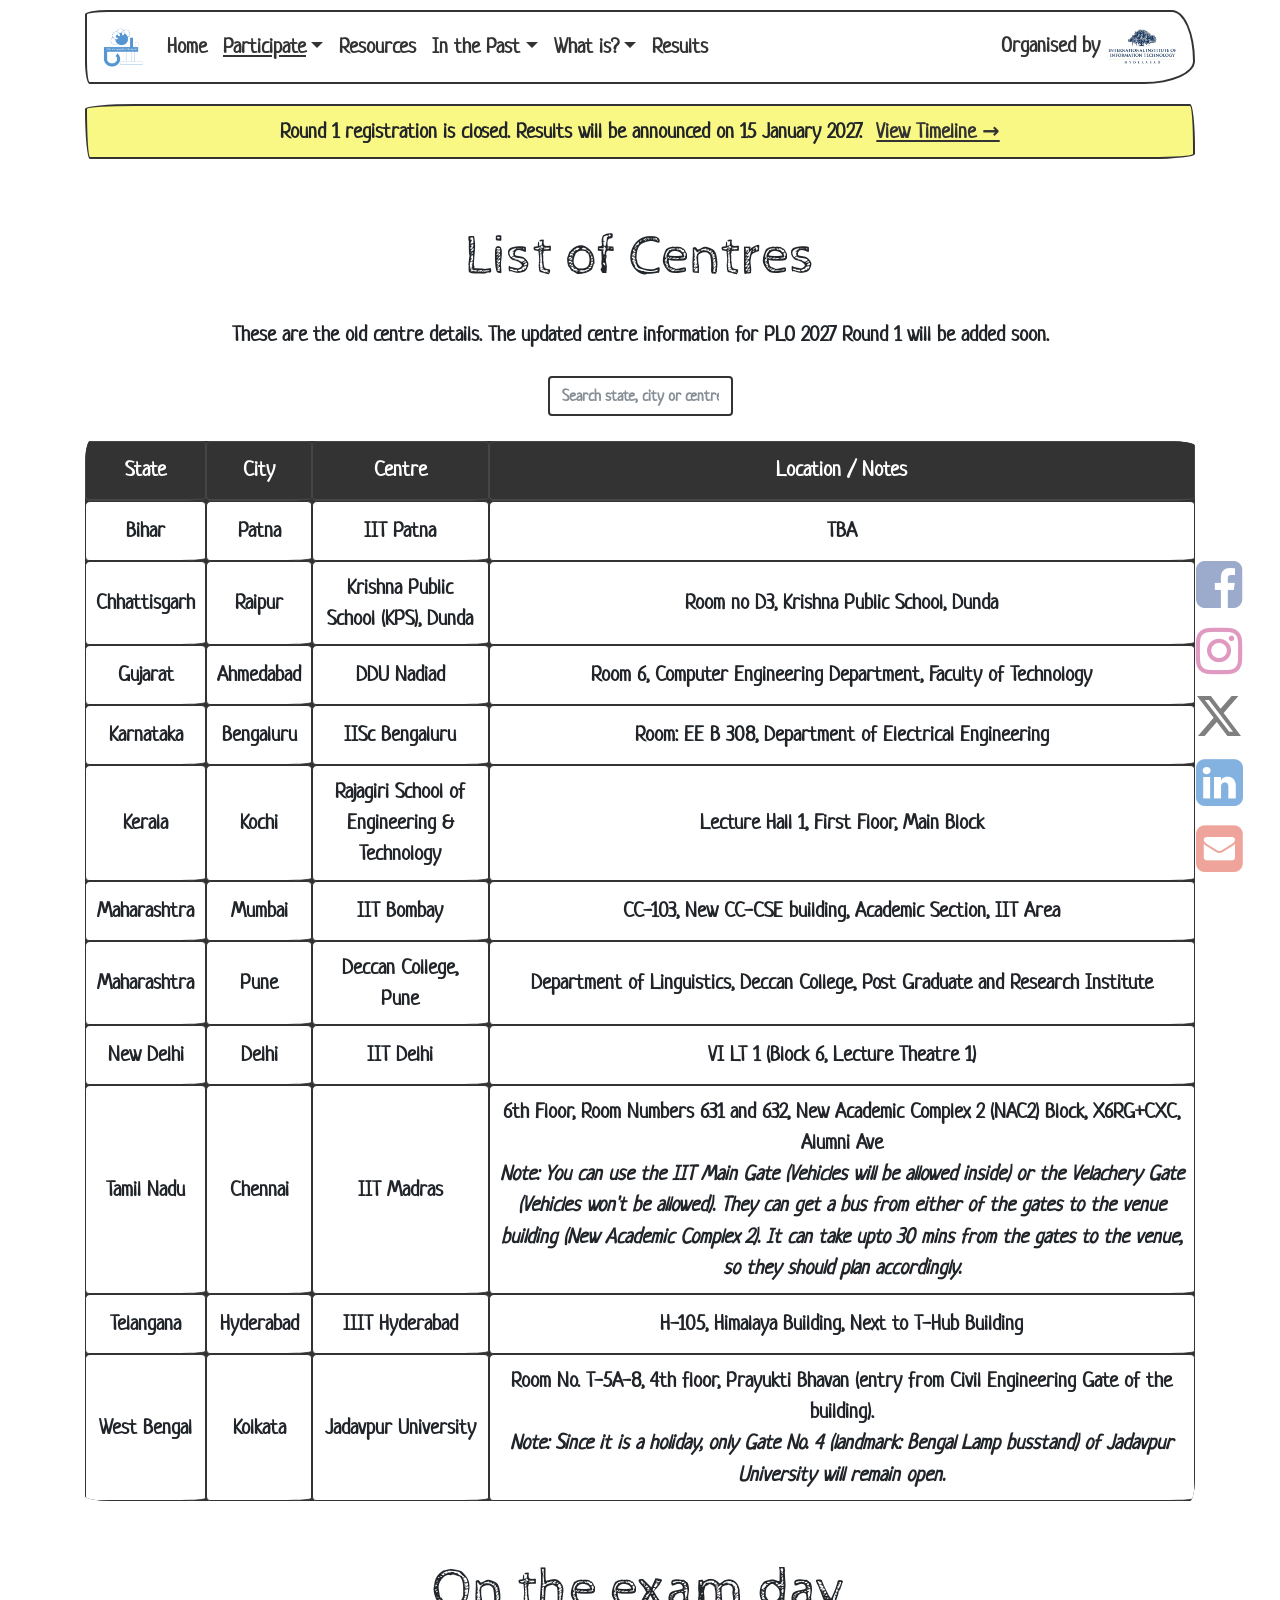
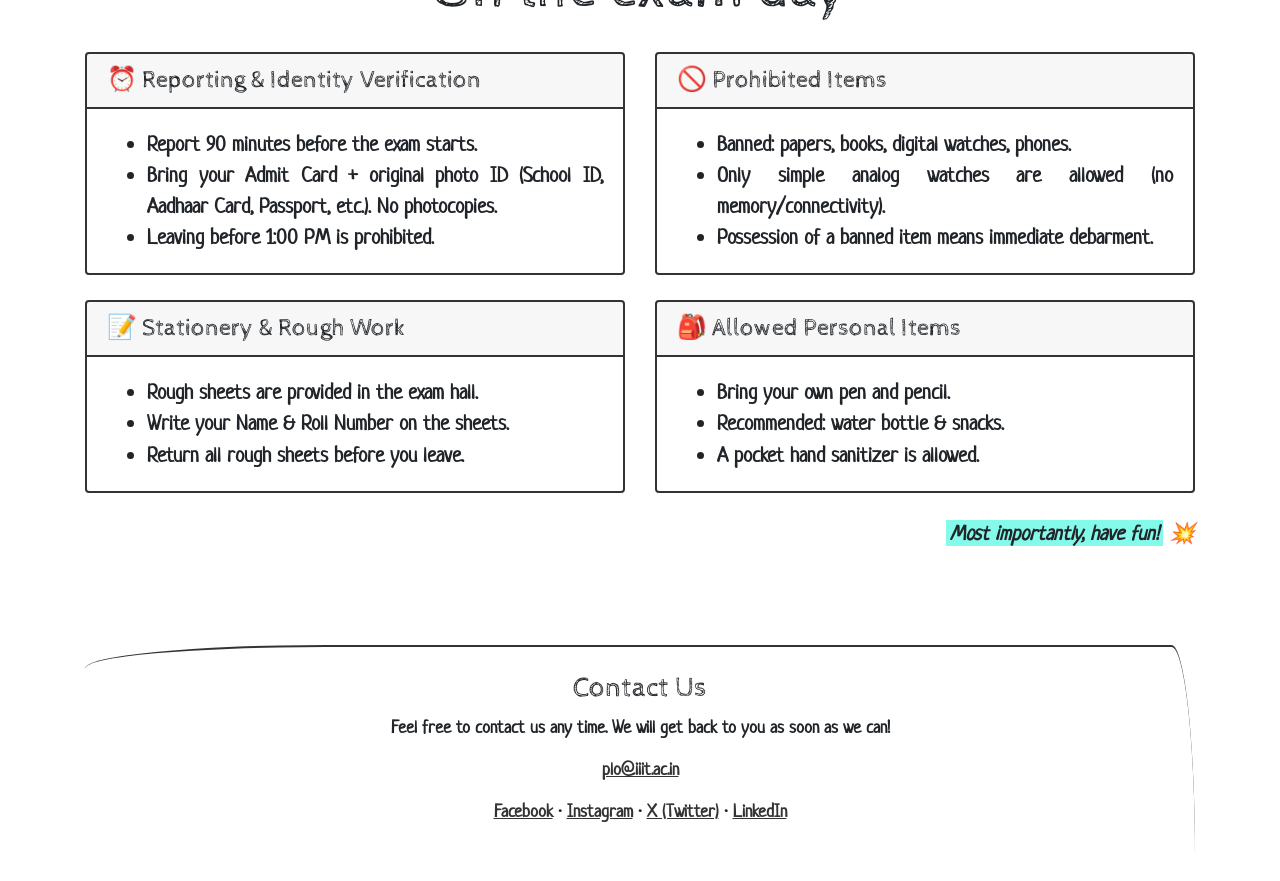
==== centres.html @ 24bbb8ac "Merge old PLO site design with current content" ====
<!doctype html>
<html lang="en">
  <head>
    <meta charset="utf-8" />
    <meta name="viewport" content="width=device-width, initial-scale=1" />
    <meta
      name="description"
      content="PLO is a fun, exciting, educational, challenging, puzzling, linguistic competition for school students! Celebrate Linguistics and problem solving!"
    />
    <title>Centres &amp; Exam Day | Panini Linguistics Olympiad</title>
    <link rel="icon" href="favicon.ico" />
    <link rel="stylesheet" href="css/theme.css" />
    <link rel="stylesheet" href="css/site.css" />
  </head>
  <body>
    <div class="container">
      <nav class="navbar navbar-expand-lg navbar-light bg-light">
        <a class="navbar-brand" href="index.html"><img src="images/logo.png" alt="PLO logo" /></a>
        <button
          class="navbar-toggler"
          type="button"
          data-toggle="collapse"
          data-target="#mainNav"
          aria-controls="mainNav"
          aria-expanded="false"
          aria-label="Toggle navigation"
        >
          <span class="navbar-toggler-icon"></span>
        </button>
        <div class="collapse navbar-collapse" id="mainNav">
          <ul class="navbar-nav mr-auto">
            <li class="nav-item"><a class="nav-link" href="index.html">Home</a></li>
            <li class="nav-item dropdown active">
              <a
                class="nav-link dropdown-toggle"
                href="#"
                id="nav-participate"
                role="button"
                data-toggle="dropdown"
                aria-haspopup="true"
                aria-expanded="false"
                >Participate</a
              >
              <div class="dropdown-menu" aria-labelledby="nav-participate">
                <a class="dropdown-item" href="registration.html">Registration</a
                ><a class="dropdown-item" href="eligibility.html">Eligibility</a
                ><a class="dropdown-item" href="centres.html">Centres &amp; Exam Day</a
                ><a class="dropdown-item" href="faq.html">FAQs</a>
              </div>
            </li>
            <li class="nav-item"><a class="nav-link" href="resources.html">Resources</a></li>
            <li class="nav-item dropdown">
              <a
                class="nav-link dropdown-toggle"
                href="#"
                id="nav-past"
                role="button"
                data-toggle="dropdown"
                aria-haspopup="true"
                aria-expanded="false"
                >In the Past</a
              >
              <div class="dropdown-menu" aria-labelledby="nav-past">
                <a class="dropdown-item" href="previous.html">Results Archive</a>
                <div class="dropdown-divider"></div>
                <a
                  class="dropdown-item"
                  href="https://ltrc.iiit.ac.in/plo/archives/2026/index.html"
                  target="_blank"
                  rel="noopener"
                  >2026 Archive ↗</a
                ><a
                  class="dropdown-item"
                  href="https://ltrc.iiit.ac.in/plo/archives/2025/index.html"
                  target="_blank"
                  rel="noopener"
                  >2025 Archive ↗</a
                >
              </div>
            </li>
            <li class="nav-item dropdown">
              <a
                class="nav-link dropdown-toggle"
                href="#"
                id="nav-whatis"
                role="button"
                data-toggle="dropdown"
                aria-haspopup="true"
                aria-expanded="false"
                >What is?</a
              >
              <div class="dropdown-menu" aria-labelledby="nav-whatis">
                <a class="dropdown-item" href="olympiad.html#plo">Panini Linguistics Olympiad</a
                ><a class="dropdown-item" href="olympiad.html#iol">International Linguistics Olympiad</a
                ><a class="dropdown-item" href="olympiad.html#aplo">Asia Pacific Linguistics Olympiad</a
                ><a class="dropdown-item" href="linguistics.html">Linguistics</a>
                <div class="dropdown-divider"></div>
                <a class="dropdown-item" href="team.html">Who we are (Team)</a>
              </div>
            </li>
            <li class="nav-item"><a class="nav-link" href="results.html">Results</a></li>
          </ul>
          <span class="organised-by navbar-text">
            Organised by <img src="images/iiit-logo.png" alt="IIIT Hyderabad" />
          </span>
        </div>
      </nav>

      <div class="announce">
        <span id="banner-text">PLO 2026-2027 Registration is OPEN — Last date 31 October 2026!</span>
        <a href="registration.html" id="banner-link">Register Now →</a>
      </div>
    </div>

    <main class="container">
      <section class="page-section">
        <h1>List of Centres</h1>
        <p class="lead-center">
          These are the old centre details. The updated centre information for PLO 2027 Round 1 will be added
          soon.
        </p>
        <form class="form-inline justify-content-center" onsubmit="return false">
          <input
            type="text"
            class="form-control"
            id="centreSearch"
            placeholder="Search state, city or centre..."
          />
        </form>
        <div class="table-responsive">
          <table class="table table-bordered">
            <thead class="thead-dark">
              <tr>
                <th>State</th>
                <th>City</th>
                <th>Centre</th>
                <th>Location / Notes</th>
              </tr>
            </thead>
            <tbody>
              <tr class="centre-item">
                <td><strong>Bihar</strong></td>
                <td>Patna</td>
                <td>IIT Patna</td>
                <td>TBA</td>
              </tr>
              <tr class="centre-item">
                <td><strong>Chhattisgarh</strong></td>
                <td>Raipur</td>
                <td>Krishna Public School (KPS), Dunda</td>
                <td>Room no D3, Krishna Public School, Dunda</td>
              </tr>
              <tr class="centre-item">
                <td><strong>Gujarat</strong></td>
                <td>Ahmedabad</td>
                <td>DDU Nadiad</td>
                <td>Room 6, Computer Engineering Department, Faculty of Technology</td>
              </tr>
              <tr class="centre-item">
                <td><strong>Karnataka</strong></td>
                <td>Bengaluru</td>
                <td>IISc Bengaluru</td>
                <td>Room: EE B 308, Department of Electrical Engineering</td>
              </tr>
              <tr class="centre-item">
                <td><strong>Kerala</strong></td>
                <td>Kochi</td>
                <td>Rajagiri School of Engineering & Technology</td>
                <td>Lecture Hall 1, First Floor, Main Block</td>
              </tr>
              <tr class="centre-item">
                <td><strong>Maharashtra</strong></td>
                <td>Mumbai</td>
                <td>IIT Bombay</td>
                <td>CC-103, New CC-CSE building, Academic Section, IIT Area</td>
              </tr>
              <tr class="centre-item">
                <td><strong>Maharashtra</strong></td>
                <td>Pune</td>
                <td>Deccan College, Pune</td>
                <td>Department of Linguistics, Deccan College, Post Graduate and Research Institute</td>
              </tr>
              <tr class="centre-item">
                <td><strong>New Delhi</strong></td>
                <td>Delhi</td>
                <td>IIT Delhi</td>
                <td>VI LT 1 (Block 6, Lecture Theatre 1)</td>
              </tr>
              <tr class="centre-item">
                <td><strong>Tamil Nadu</strong></td>
                <td>Chennai</td>
                <td>IIT Madras</td>
                <td>
                  6th Floor, Room Numbers 631 and 632, New Academic Complex 2 (NAC2) Block, X6RG+CXC, Alumni
                  Ave<br />
                  <em
                    ><strong>Note:</strong> You can use the IIT Main Gate (Vehicles will be allowed inside) or
                    the Velachery Gate (Vehicles won't be allowed). They can get a bus from either of the
                    gates to the venue building (New Academic Complex 2). It can take upto 30 mins from the
                    gates to the venue, so they should plan accordingly.</em
                  >
                </td>
              </tr>
              <tr class="centre-item">
                <td><strong>Telangana</strong></td>
                <td>Hyderabad</td>
                <td>IIIT Hyderabad</td>
                <td>H-105, Himalaya Building, Next to T-Hub Building</td>
              </tr>
              <tr class="centre-item">
                <td><strong>West Bengal</strong></td>
                <td>Kolkata</td>
                <td>Jadavpur University</td>
                <td>
                  Room No. T-5A-8, 4th floor, Prayukti Bhavan (entry from Civil Engineering Gate of the
                  building).<br />
                  <em
                    ><strong>Note:</strong> Since it is a holiday, only Gate No. 4 (landmark: Bengal Lamp
                    busstand) of Jadavpur University will remain open.</em
                  >
                </td>
              </tr>
            </tbody>
          </table>
        </div>
      </section>

      <section class="page-section">
        <h1>On the exam day</h1>
        <div class="row">
          <div class="col-md-6">
            <div class="card">
              <div class="card-header"><h4 class="mb-0">⏰ Reporting &amp; Identity Verification</h4></div>
              <div class="card-body">
                <ul class="mb-0">
                  <li>Report <strong>90 minutes</strong> before the exam starts.</li>
                  <li>
                    Bring your <strong>Admit Card + original photo ID</strong> (School ID, Aadhaar Card,
                    Passport, etc.). No photocopies.
                  </li>
                  <li>Leaving before <strong>1:00 PM</strong> is prohibited.</li>
                </ul>
              </div>
            </div>
          </div>
          <div class="col-md-6">
            <div class="card">
              <div class="card-header"><h4 class="mb-0">🚫 Prohibited Items</h4></div>
              <div class="card-body">
                <ul class="mb-0">
                  <li>Banned: papers, books, digital watches, phones.</li>
                  <li>Only simple analog watches are allowed (no memory/connectivity).</li>
                  <li>Possession of a banned item means immediate debarment.</li>
                </ul>
              </div>
            </div>
          </div>
          <div class="col-md-6">
            <div class="card">
              <div class="card-header"><h4 class="mb-0">📝 Stationery &amp; Rough Work</h4></div>
              <div class="card-body">
                <ul class="mb-0">
                  <li>Rough sheets are provided in the exam hall.</li>
                  <li>Write your <strong>Name &amp; Roll Number</strong> on the sheets.</li>
                  <li>Return all rough sheets before you leave.</li>
                </ul>
              </div>
            </div>
          </div>
          <div class="col-md-6">
            <div class="card">
              <div class="card-header"><h4 class="mb-0">🎒 Allowed Personal Items</h4></div>
              <div class="card-body">
                <ul class="mb-0">
                  <li>Bring your own <strong>pen and pencil</strong>.</li>
                  <li>Recommended: water bottle &amp; snacks.</li>
                  <li>A pocket hand sanitizer is allowed.</li>
                </ul>
              </div>
            </div>
          </div>
        </div>
        <p class="continued"><span class="text-highlight blue">Most importantly, have fun!</span> 💥</p>
      </section>
    </main>

    <div class="container">
      <footer class="site-footer" id="contact">
        <h3>Contact Us</h3>
        <p>Feel free to contact us any time. We will get back to you as soon as we can!</p>
        <p><a href="mailto:plo@iiit.ac.in">plo@iiit.ac.in</a></p>
        <p>
          <a href="https://www.facebook.com/PaniniLinguisticsOlympiad/" target="_blank" rel="noopener"
            >Facebook</a
          >
          · <a href="https://www.instagram.com/plo_india/" target="_blank" rel="noopener">Instagram</a> ·
          <a href="https://x.com/OlympiadPanini" target="_blank" rel="noopener">X (Twitter)</a> ·
          <a href="https://www.linkedin.com/company/paninilingoly" target="_blank" rel="noopener">LinkedIn</a>
        </p>
      </footer>
    </div>

    <div class="social">
      <div id="social-facebook">
        <a
          href="https://www.facebook.com/PaniniLinguisticsOlympiad/"
          target="_blank"
          rel="noopener"
          aria-label="Facebook"
          ><i class="fa fa-facebook-square"></i
        ></a>
      </div>
      <div id="social-instagram">
        <a href="https://www.instagram.com/plo_india/" target="_blank" rel="noopener" aria-label="Instagram"
          ><i class="fa fa-instagram"></i
        ></a>
      </div>
      <div id="social-x">
        <a href="https://x.com/OlympiadPanini" target="_blank" rel="noopener" aria-label="X (Twitter)"
          ><svg class="x-logo" viewBox="0 0 24 24" aria-hidden="true">
            <path
              d="M18.901 1.153h3.68l-8.04 9.19L24 22.846h-7.406l-5.8-7.584-6.638 7.584H.474l8.6-9.83L0 1.154h7.594l5.243 6.932ZM17.61 20.644h2.039L6.486 3.24H4.298Z"
            /></svg
        ></a>
      </div>
      <div id="social-linkedin">
        <a
          href="https://www.linkedin.com/company/paninilingoly"
          target="_blank"
          rel="noopener"
          aria-label="LinkedIn"
          ><i class="fa fa-linkedin-square"></i
        ></a>
      </div>
      <div id="social-email">
        <a href="mailto:plo@iiit.ac.in" aria-label="Email"><i class="fa fa-envelope-square"></i></a>
      </div>
    </div>

    <script src="https://cdn.jsdelivr.net/npm/jquery@3.5.1/dist/jquery.slim.min.js"></script>
    <script src="https://cdn.jsdelivr.net/npm/bootstrap@4.6.1/dist/js/bootstrap.bundle.min.js"></script>
    <script src="js/site.js"></script>
  </body>
</html>
---- css/site.css ----
/* =========================================================
   PLO site styles
   Layout pieces of the old (2023) site, unscoped from its Vue
   components, plus a few new components drawn in the same
   hand-sketched style. Base theme lives in theme.css.
========================================================= */

a,
div,
p,
span,
li,
td,
th {
  font-size: 1.3rem;
}
h1 {
  font-size: 4rem;
  text-align: center;
}
main {
  padding-top: 20px;
  padding-bottom: 60px;
}
.page-section {
  padding: 20px 0;
  text-align: justify;
}
.page-section h1 {
  font-size: 3.5rem;
  padding-bottom: 20px;
}
.page-section h2,
.page-section h3 {
  text-align: center;
  margin: 30px 0 15px;
}
.lead-center {
  text-align: center;
}

/* ---------- Navbar ---------- */
.navbar {
  margin: 10px 0 20px;
}
.navbar-brand img {
  height: 40px;
}
.navbar .nav-link {
  font-size: 1.3rem;
}
.navbar .active > .nav-link {
  text-decoration: underline;
}
.organised-by img {
  height: 38px;
}

/* ---------- Announcement banner ---------- */
.announce {
  border: 2px solid #333;
  border-radius: 255px 25px 225px 25px/25px 225px 25px 255px;
  background: #faf884;
  padding: 10px 25px;
  margin: 0 auto 25px;
  text-align: center;
}
.announce a {
  font-weight: 700;
  margin-left: 8px;
}

/* ---------- Highlighted words ---------- */
.text-highlight {
  padding: 0 4px;
}
.text-highlight.yellow {
  background-color: #faf884;
}
.text-highlight.red {
  background-color: #ff8c8c;
}
.text-highlight.blue {
  background-color: #84faea;
}
.text-highlight.green {
  background-color: #dafa84;
}
.text-highlight.pink {
  background-color: #f084fa;
}
.continued {
  text-align: right;
  font-style: italic;
}

/* ---------- Old zig-zag timeline ---------- */
.timeline {
  position: relative;
  max-width: 900px;
  margin: 30px auto;
}
.timeline-event {
  position: relative;
  width: 70%;
  padding: 20px 40px;
  border: 3px solid #7fffd4;
  text-align: center;
}
.timeline-event.left {
  margin-right: auto;
  border-right: none;
  border-radius: 20px 0 0 20px;
  margin-left: 8%;
}
.timeline-event.right {
  margin-left: auto;
  border-left: none;
  border-radius: 0 20px 20px 0;
  margin-right: 8%;
}
.timeline-event + .timeline-event {
  margin-top: -3px;
}
.timeline-event:first-child {
  border-top-color: transparent;
}
.timeline-event:last-child {
  border-bottom-color: transparent;
}
.timeline-event .circle {
  position: absolute;
  top: 50%;
  transform: translateY(-50%);
  width: 46px;
  height: 46px;
  line-height: 46px;
  border-radius: 50%;
  background-color: #7fffd4;
  font-size: 1.2rem;
  text-align: center;
}
.timeline-event.left .circle {
  left: -23px;
}
.timeline-event.right .circle {
  right: -23px;
}
.timeline-event h4 {
  margin-bottom: 4px;
}
.timeline-event .when {
  font-style: italic;
  font-weight: 700;
}
.timeline-event.done {
  opacity: 0.55;
}
.timeline-event.now .circle {
  background-color: #68da46;
  border: 2px solid #000;
}
@media (max-width: 767px) {
  .timeline-event {
    width: 90%;
  }
  .timeline-event.left,
  .timeline-event.right {
    margin-left: auto;
    margin-right: auto;
  }
}

/* ---------- Carousel (Bootstrap) in a sketched frame ---------- */
.sketch-frame {
  border: 2px solid #333;
  border-radius: 25px 5px 25px 5px/5px 25px 5px 25px;
  overflow: hidden;
  margin: 20px auto 40px;
  max-width: 900px;
}
.sketch-frame .carousel-item img {
  width: 100%;
  height: 460px;
  object-fit: cover;
}
@media (max-width: 767px) {
  .sketch-frame .carousel-item img {
    height: 240px;
  }
}
.sketch-img {
  max-width: 100%;
  border: 2px solid #333;
  border-radius: 25px 5px 25px 5px/5px 25px 5px 25px;
}
figure.sketch {
  text-align: center;
  margin: 20px auto 30px;
}
figure.sketch figcaption {
  font-size: 1rem;
  color: #868e96;
}

/* ---------- Floating social buttons ---------- */
.social {
  position: fixed;
  bottom: 20px;
  right: 20px;
  z-index: 10;
}
.social div {
  height: 50px;
  width: 50px;
  margin: 16px;
  text-align: center;
}
.social div a i {
  font-size: 3.4rem;
  opacity: 0.5;
  transition: all 1s ease;
}
.social div a i:hover {
  opacity: 1;
}
#social-facebook a i {
  color: #3b5998;
}
#social-instagram a i {
  color: #c13584;
}
#social-email a i {
  color: #dd4b39;
}
#social-linkedin a i {
  color: #0a66c2;
}
.social .x-logo {
  width: 44px;
  height: 44px;
  margin-top: 4px;
  fill: #000;
  opacity: 0.5;
  transition: all 1s ease;
}
.social .x-logo:hover {
  opacity: 1;
}
@media (max-width: 767px) {
  .social {
    display: none;
  }
}

/* ---------- Footer ---------- */
footer.site-footer {
  border-top: 2px solid #333;
  border-radius: 255px 25px 0 25px/25px 225px 25px 0;
  padding: 25px 10px 40px;
  text-align: center;
}
footer.site-footer p,
footer.site-footer a {
  font-size: 1.1rem;
}

/* ---------- Tables ---------- */
table.table {
  text-align: center;
}
table.table tbody tr td,
table.table th {
  padding: 10px;
  vertical-align: middle;
}
.gold,
.gold > td {
  background-color: gold;
}
.silver,
.silver > td {
  background-color: #adacac;
}
.bronze,
.bronze > td {
  background-color: #e7ab6f;
}
.sky,
.sky > td {
  background-color: #e7f5fe;
}
.saffron,
.saffron > td,
.saffron > th {
  background-color: #ffc081;
}
.green,
.green > td,
.green > th {
  background-color: #8fe78f;
}
.level-easy > td {
  background-color: #b2ffb2;
}
.level-medium > td {
  background-color: #f7ffb2;
}
.level-hard > td {
  background-color: #ffd2b2;
}
.level-expert > td {
  background-color: #ffb2b2;
}
.badge.medal {
  font-size: 1rem;
  border: 2px solid #333;
  margin: 2px 6px;
  color: #212529;
}
.badge.medal.gold {
  background-color: gold;
}
.badge.medal.silver {
  background-color: #adacac;
}
.badge.medal.bronze {
  background-color: #e7ab6f;
}
.badge.medal.hm {
  background-color: #e7f5fe;
}
.badge.medal.solution {
  background-color: #84faea;
}
.leader-row td {
  font-style: italic;
}

/* ---------- "In the Past" year tabs (old purple pills) ---------- */
ul.nav-pill-primary li a {
  color: #639;
  text-decoration: none;
  transition: all 1s ease;
}
ul.nav-pill-primary li a.active {
  background-color: #639;
  color: #fff;
}
.year-panel,
.result-panel {
  display: none;
}
.year-panel.show,
.result-panel.show {
  display: block;
}

/* ---------- Resources table controls ---------- */
form.form-inline {
  margin: 25px 0;
  gap: 12px;
}
.legend span {
  display: inline-block;
  padding: 2px 12px;
  margin: 2px;
  border: 2px solid #333;
  border-radius: 255px 25px 225px 25px/25px 225px 25px 255px;
  font-size: 1.1rem;
}

/* ---------- Cards / FAQ ---------- */
.card {
  margin-bottom: 25px;
}
.card-header button {
  font-size: 1.4rem;
  text-decoration: none;
  color: #333;
  width: 100%;
  text-align: left;
}
.fee {
  font-size: 2.2rem;
  font-family: "Cabin Sketch", cursive;
}
.fee-note {
  color: #555;
}

/* ---------- Sample problem ---------- */
#hint {
  display: none;
}
#hint.show {
  display: block;
}

/* ---------- Team ---------- */
.team-card {
  text-align: center;
}
.team-card h5 {
  margin-bottom: 2px;
}
.team-card p {
  font-size: 1.1rem;
  margin: 0;
}
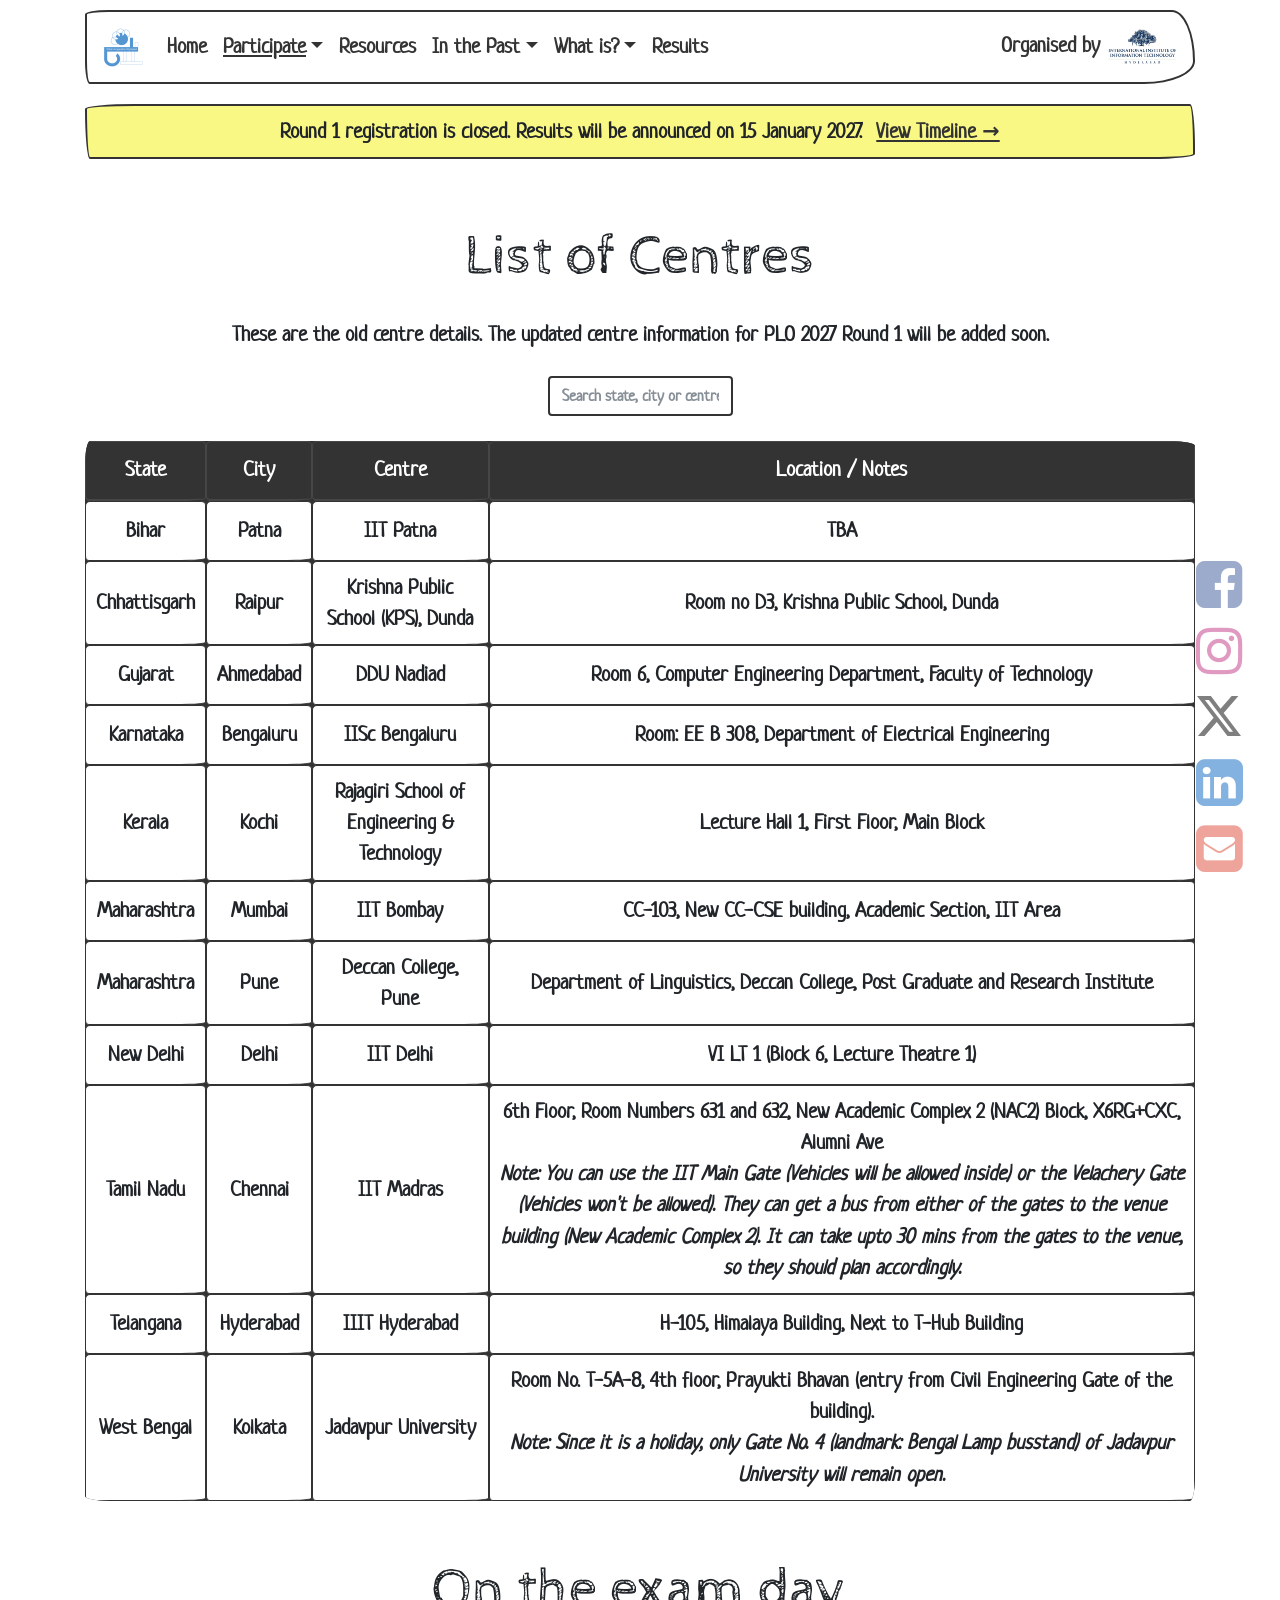
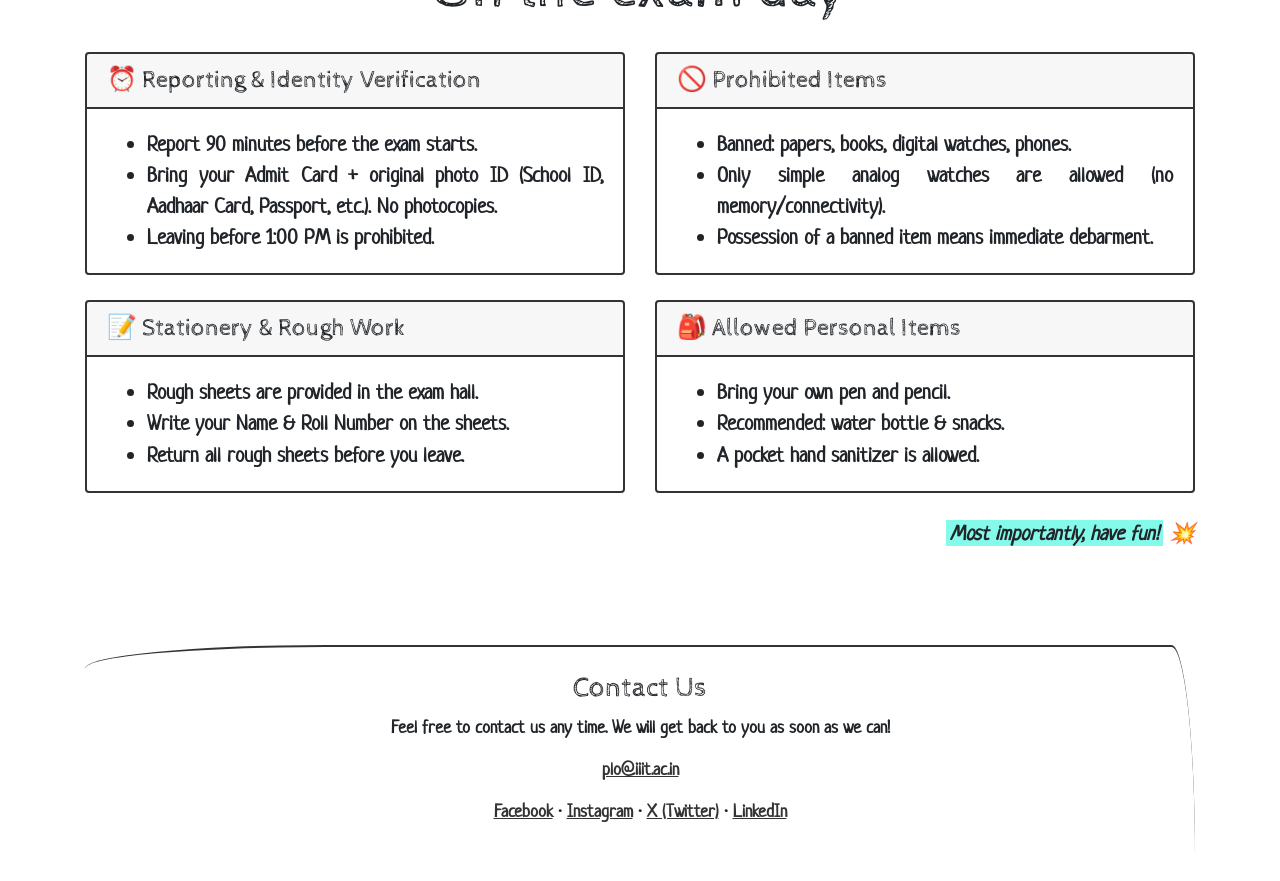
==== commit 5cf1af18: "Serve photos as WebP with phone-sized versions; load fonts in parallel - Photos re-encoded from the " ====
--- a/centres.html
+++ b/centres.html
@@ -9,6 +9,13 @@
     />
     <title>Centres &amp; Exam Day | Panini Linguistics Olympiad</title>
     <link rel="icon" href="favicon.ico" />
+    <link rel="preconnect" href="https://fonts.googleapis.com" />
+    <link rel="preconnect" href="https://fonts.gstatic.com" crossorigin />
+    <link rel="stylesheet" href="https://fonts.googleapis.com/css?family=Neucha|Cabin+Sketch&display=swap" />
+    <link
+      rel="stylesheet"
+      href="https://cdnjs.cloudflare.com/ajax/libs/font-awesome/4.7.0/css/font-awesome.min.css"
+    />
     <link rel="stylesheet" href="css/theme.css" />
     <link rel="stylesheet" href="css/site.css" />
   </head>
--- a/css/theme.css
+++ b/css/theme.css
@@ -0,0 +1,9585 @@
+/* Fonts (Neucha, Cabin Sketch) and Font Awesome 4.7 are loaded with <link> tags in each page's <head>. */
+.gold,
+.gold > td,
+.gold > th,
+span.badge.Gold {
+  background-color: gold;
+}
+.silver .silver > th,
+.silver > td,
+span.badge.Silver {
+  background-color: #adacac;
+}
+.bronze .bronze > th,
+.bronze > td,
+span.badge.Bronze {
+  background-color: #e7ab6f;
+}
+.sky,
+.sky > td,
+.sky > th,
+span.badge.HonorableMention {
+  background-color: #e7f5fe;
+}
+.saffron,
+.saffron > td,
+.saffron > th {
+  background-color: #ffc081;
+}
+.green,
+.green > td,
+.green > th {
+  background-color: #8fe78f;
+}
+.level-color-00,
+.level-color-00 > td,
+.level-color-00 > th {
+  background-color: #b2ffb2;
+}
+.level-color-01,
+.level-color-01 > td,
+.level-color-01 > th {
+  background-color: #d7ffb2;
+}
+.level-color-02,
+.level-color-02 > td,
+.level-color-02 > th {
+  background-color: #ecffb2;
+}
+.level-color-03,
+.level-color-03 > td,
+.level-color-03 > th {
+  background-color: #f7ffb2;
+}
+.level-color-04,
+.level-color-04 > td,
+.level-color-04 > th {
+  background-color: #fcffb2;
+}
+.level-color-05,
+.level-color-05 > td,
+.level-color-05 > th {
+  background-color: #fff1b2;
+}
+.level-color-06,
+.level-color-06 > td,
+.level-color-06 > th {
+  background-color: #ffecb2;
+}
+.level-color-07,
+.level-color-07 > td,
+.level-color-07 > th {
+  background-color: #ffe7b2;
+}
+.level-color-08,
+.level-color-08 > td,
+.level-color-08 > th {
+  background-color: #ffd2b2;
+}
+.level-color-09,
+.level-color-09 > td,
+.level-color-09 > th {
+  background-color: #ffc7b2;
+}
+.level-color-10,
+.level-color-10 > td,
+.level-color-10 > th {
+  background-color: #ffb2b2;
+}
+table.table {
+  text-align: center;
+}
+table.table tbody tr td,
+table.table th {
+  padding: 10px;
+  vertical-align: middle;
+  height: 60px;
+}
+table.table tbody tr td span span.badge {
+  margin-left: 10px;
+  margin-right: 10px;
+}
+.registration {
+  display: block;
+}
+.social {
+  position: fixed;
+  bottom: 20px;
+  right: 20px;
+}
+.social div {
+  border-radius: 50px;
+  height: 50px;
+  width: 50px;
+  font-weight: 700;
+  text-align: center;
+  margin: 16.6666666667px;
+  transition: all 1s ease;
+}
+.social div a,
+.social div i,
+.social div span {
+  vertical-align: middle;
+}
+.social div a {
+  position: relative;
+  top: 8.3333333333px;
+}
+.social div a i {
+  font-size: 4rem;
+  opacity: 0.5;
+  transition: all 1s ease;
+}
+.social div a i:hover {
+  opacity: 1;
+}
+.social div#social-facebook a i {
+  color: #3b5998;
+}
+.social div#social-twitter a i {
+  color: #1da1f2;
+}
+.social div#social-email a i {
+  color: #dd4b39;
+}
+.navbar {
+  border-width: 2px;
+  border-style: solid;
+  border-radius: 25px 25px 55px 5px/5px 55px 25px 25px;
+}
+.navbar.bg-light {
+  border-color: #333;
+}
+.navbar.fixed-top {
+  border-radius: 0 25px 225px 0/25px 0 25px 255px;
+  border-width: 0 0 2px 0;
+}
+.navbar.fixed-bottom {
+  border-radius: 255px 25px 0 25px/25px 225px 25px 0;
+  border-width: 2px 0 0 0;
+}
+.navbar-brand {
+  font-family:
+    Cabin Sketch,
+    cursive;
+  font-weight: 400;
+  text-decoration: none;
+}
+.btn {
+  border-radius: 255px 25px 225px 25px/25px 225px 25px 255px;
+}
+button,
+input,
+optgroup,
+select,
+textarea {
+  font-family:
+    Neucha,
+    -apple-system,
+    system-ui,
+    BlinkMacSystemFont,
+    Segoe UI,
+    Roboto,
+    Helvetica Neue,
+    Arial,
+    sans-serif;
+}
+blockquote {
+  border-radius: 15px 27px 25px 25px/25px 25px 305px 635px;
+}
+table td,
+table th {
+  background-color: #fff;
+}
+.table-bordered {
+  background-color: #333;
+  border-collapse: separate;
+  border-spacing: 0;
+  border-radius: 5px 25px 5px 25px/25px 5px 25px 5px;
+  overflow: hidden;
+}
+.table-bordered td,
+.table-bordered th {
+  border-radius: 5px 5px 25px 4px/5px 4px 3px 5px;
+}
+.table-bordered .table-success:hover td,
+.table-bordered .table-success:hover th,
+.table-bordered .table-success td,
+.table-bordered .table-success th {
+  background-color: #28a745;
+  color: #fff;
+}
+.table-bordered .table-info:hover td,
+.table-bordered .table-info:hover th,
+.table-bordered .table-info td,
+.table-bordered .table-info th {
+  background-color: #17a2b8;
+  color: #fff;
+}
+.table-bordered .table-warning:hover td,
+.table-bordered .table-warning:hover th,
+.table-bordered .table-warning td,
+.table-bordered .table-warning th {
+  background-color: #ffc107;
+  color: #fff;
+}
+.table-bordered .table-danger:hover td,
+.table-bordered .table-danger:hover th,
+.table-bordered .table-danger td,
+.table-bordered .table-danger th {
+  background-color: #dc3545;
+  color: #fff;
+}
+.table-dark.table-hover .table-active:hover > td,
+.table-dark.table-hover .table-active:hover > th,
+.table-dark td,
+.table-dark th {
+  background-color: #333;
+}
+.form-control,
+input {
+  border-radius: 255px 25px 225px 25px/25px 225px 25px 255px;
+}
+select,
+select.form-control,
+textarea,
+textarea.form-control {
+  border-radius: 555px 25px 15px 25px/25px 5px 35px 555px !important;
+}
+[type="checkbox"] {
+  position: relative;
+  -webkit-appearance: none;
+  -moz-appearance: none;
+  appearance: none;
+  cursor: pointer;
+}
+[type="checkbox"]:before {
+  content: "";
+  position: absolute;
+  left: -1.2em;
+  top: -0.9em;
+  display: inline-block;
+  width: 15px;
+  height: 16px;
+  border: 2px solid #333;
+  border-radius: 2px 8px 2px 4px/5px 3px 5px 3px;
+}
+[type="checkbox"]:checked:after {
+  content: "x";
+  position: absolute;
+  left: -0.64em;
+  top: -0.48em;
+  font-size: 1.5rem;
+  line-height: 0.5;
+  color: #333;
+}
+[type="checkbox"]:disabled:before {
+  border: 2px solid #aaa;
+}
+[type="radio"] {
+  position: relative;
+  -webkit-appearance: none;
+  -moz-appearance: none;
+  appearance: none;
+  cursor: pointer;
+}
+[type="radio"]:before {
+  content: "";
+  position: absolute;
+  left: -1.2em;
+  top: -0.9em;
+  display: inline-block;
+  width: 16px;
+  height: 16px;
+  border: 2px solid #333;
+  border-radius: 50% 45% 40% 50%/40% 50% 50% 45%;
+}
+[type="radio"]:checked:before {
+  background-color: #333;
+}
+[type="radio"]:disabled:before {
+  border: 2px solid #aaa;
+}
+.form-check-label {
+  padding-left: 2.5rem;
+}
+.dropdown-menu {
+  border-radius: 555px 25px 25px 25px/25px 25px 25px 555px;
+  overflow: hidden;
+}
+.dropdown-divider {
+  border-top-width: 2px;
+}
+.list-group {
+  background-color: #333;
+  border: 2px solid #333;
+  border-radius: 45px 15px 35px 5px/15px 5px 15px 65px;
+  overflow: hidden;
+}
+.list-group-item {
+  border-left: none;
+  border-right: none;
+  border-top: 2px solid #333;
+  border-radius: 255px 5px 225px 5px/25px 225px 25px 255px;
+}
+.list-group-item:first-child {
+  border-top: none;
+}
+.list-group-item:last-child {
+  border-bottom: none;
+}
+.dropdown-item,
+.list-group-item,
+.nav-link,
+.page-link {
+  text-decoration: none;
+}
+.nav-tabs .nav-link {
+  border-radius: 45px 15px 225px 5px/25px 225px 25px 255px;
+}
+.breadcrumb {
+  border: 2px solid #333;
+}
+.pagination .page-link {
+  border-radius: 425px 255px 25px 25px/25px 25px 5px 25px;
+}
+.progress {
+  border: 2px solid #333;
+}
+.badge-pill {
+  border-radius: 7rem 8rem 8rem 8rem/4rem 5rem 6rem 6rem;
+}
+.alert-dismissible .close {
+  color: transparent;
+}
+.alert-dismissible .close:before {
+  right: 1rem;
+  top: 0.8rem;
+}
+.alert-dismissible.alert-success {
+  border-color: #28a745;
+}
+.alert-dismissible.alert-success,
+.alert-dismissible.alert-success .alert-link,
+.alert-dismissible.alert-success .close:before {
+  color: #28a745;
+}
+.alert-dismissible.alert-info {
+  border-color: #17a2b8;
+}
+.alert-dismissible.alert-info,
+.alert-dismissible.alert-info .alert-link,
+.alert-dismissible.alert-info .close:before {
+  color: #17a2b8;
+}
+.alert-dismissible.alert-warning {
+  border-color: #ffc107;
+}
+.alert-dismissible.alert-warning,
+.alert-dismissible.alert-warning .alert-link,
+.alert-dismissible.alert-warning .close:before {
+  color: #ffc107;
+}
+.alert-dismissible.alert-danger {
+  border-color: #dc3545;
+}
+.alert-dismissible.alert-danger,
+.alert-dismissible.alert-danger .alert-link,
+.alert-dismissible.alert-danger .close:before {
+  color: #dc3545;
+}
+.card {
+  border-radius: 5px 5px 5px 5px/25px 25px 25px 5px;
+}
+.card-outline-danger,
+.card-outline-info,
+.card-outline-primary,
+.card-outline-success,
+.card-outline-warning {
+  border-width: 2px;
+}
+.card-header {
+  border-bottom-width: 2px;
+  border-color: inherit;
+}
+.card-header:first-child {
+  border-radius: 3px 3px 0 0/23px 23px 0 0;
+}
+.card-footer {
+  border-top-width: 2px;
+}
+.jumbotron {
+  border: 2px solid #333;
+}
+.modal-content {
+  border-radius: 15px 5px 5px 25px/5px 25px 25px 5px;
+}
+.popover {
+  padding: 0;
+  border-radius: 45px 85px 15px 25px/15px 10px 35px 555px;
+}
+.popover-title {
+  border-bottom: 2px solid #333;
+}
+.popover.bs-tether-element-attached-right:before,
+.popover.popover-left:before {
+  right: -13px;
+}
+.popover.bs-tether-element-attached-bottom:before,
+.popover.popover-top:before {
+  bottom: -13px;
+}
+.popover.bs-tether-element-attached-top:before,
+.popover.popover-bottom:before {
+  top: -13px;
+}
+.popover.bs-tether-element-attached-left:before,
+.popover.popover-right:before {
+  left: -13px;
+}
+pre {
+  border: 2px solid #333;
+  border-radius: 15px 5px 5px 25px/5px 25px 25px 5px;
+}
+.close,
+.close:active,
+.close:focus,
+.close:hover {
+  opacity: 1;
+}
+.close:active:before,
+.close:before,
+.close:focus:before,
+.close:hover:before {
+  position: absolute;
+  content: "X";
+  color: #333;
+} /*!
+ * Bootstrap v4.6.1 (https://getbootstrap.com/)
+ * Copyright 2011-2021 The Bootstrap Authors
+ * Copyright 2011-2021 Twitter, Inc.
+ * Licensed under MIT (https://github.com/twbs/bootstrap/blob/main/LICENSE)
+ */
+:root {
+  --blue: #007bff;
+  --indigo: #6610f2;
+  --purple: #6f42c1;
+  --pink: #e83e8c;
+  --red: #dc3545;
+  --orange: #fd7e14;
+  --yellow: #ffc107;
+  --green: #28a745;
+  --teal: #20c997;
+  --cyan: #17a2b8;
+  --white: #fff;
+  --gray: #868e96;
+  --gray-dark: #333;
+  --primary: #333;
+  --secondary: #555;
+  --success: #28a745;
+  --info: #17a2b8;
+  --warning: #ffc107;
+  --danger: #dc3545;
+  --light: #fff;
+  --dark: #555;
+  --breakpoint-xs: 0;
+  --breakpoint-sm: 576px;
+  --breakpoint-md: 768px;
+  --breakpoint-lg: 992px;
+  --breakpoint-xl: 1200px;
+  --font-family-sans-serif: "Neucha", -apple-system, system-ui, BlinkMacSystemFont, "Segoe UI", Roboto,
+    "Helvetica Neue", Arial, sans-serif;
+  --font-family-monospace: SFMono-Regular, Menlo, Monaco, Consolas, "Liberation Mono", "Courier New",
+    monospace;
+}
+*,
+:after,
+:before {
+  box-sizing: border-box;
+}
+html {
+  font-family: sans-serif;
+  line-height: 1.15;
+  -webkit-text-size-adjust: 100%;
+  -webkit-tap-highlight-color: rgba(0, 0, 0, 0);
+}
+article,
+aside,
+figcaption,
+figure,
+footer,
+header,
+hgroup,
+main,
+nav,
+section {
+  display: block;
+}
+body {
+  margin: 0;
+  font-family:
+    Neucha,
+    -apple-system,
+    system-ui,
+    BlinkMacSystemFont,
+    Segoe UI,
+    Roboto,
+    Helvetica Neue,
+    Arial,
+    sans-serif;
+  font-size: 1rem;
+  font-weight: 700;
+  line-height: 1.5;
+  color: #212529;
+  text-align: left;
+  background-color: #fff;
+}
+[tabindex="-1"]:focus:not(:focus-visible) {
+  outline: 0 !important;
+}
+hr {
+  box-sizing: content-box;
+  height: 0;
+  overflow: visible;
+}
+h1,
+h2,
+h3,
+h4,
+h5,
+h6 {
+  margin-top: 0;
+  margin-bottom: 0.5rem;
+}
+p {
+  margin-top: 0;
+  margin-bottom: 1rem;
+}
+abbr[data-original-title],
+abbr[title] {
+  text-decoration: underline;
+  -webkit-text-decoration: underline dotted;
+  text-decoration: underline dotted;
+  cursor: help;
+  border-bottom: 0;
+  -webkit-text-decoration-skip-ink: none;
+  text-decoration-skip-ink: none;
+}
+address {
+  font-style: normal;
+  line-height: inherit;
+}
+address,
+dl,
+ol,
+ul {
+  margin-bottom: 1rem;
+}
+dl,
+ol,
+ul {
+  margin-top: 0;
+}
+ol ol,
+ol ul,
+ul ol,
+ul ul {
+  margin-bottom: 0;
+}
+dt {
+  font-weight: 700;
+}
+dd {
+  margin-bottom: 0.5rem;
+  margin-left: 0;
+}
+blockquote {
+  margin: 0 0 1rem;
+}
+b,
+strong {
+  font-weight: bolder;
+}
+small {
+  font-size: 80%;
+}
+sub,
+sup {
+  position: relative;
+  font-size: 75%;
+  line-height: 0;
+  vertical-align: baseline;
+}
+sub {
+  bottom: -0.25em;
+}
+sup {
+  top: -0.5em;
+}
+a {
+  color: #333;
+  background-color: transparent;
+}
+a,
+a:hover {
+  text-decoration: underline;
+}
+a:hover {
+  color: #0d0d0d;
+}
+a:not([href]):not([class]),
+a:not([href]):not([class]):hover {
+  color: inherit;
+  text-decoration: none;
+}
+code,
+kbd,
+pre,
+samp {
+  font-family:
+    SFMono-Regular,
+    Menlo,
+    Monaco,
+    Consolas,
+    Liberation Mono,
+    Courier New,
+    monospace;
+  font-size: 1em;
+}
+pre {
+  margin-top: 0;
+  margin-bottom: 1rem;
+  overflow: auto;
+  -ms-overflow-style: scrollbar;
+}
+figure {
+  margin: 0 0 1rem;
+}
+img {
+  border-style: none;
+}
+img,
+svg {
+  vertical-align: middle;
+}
+svg {
+  overflow: hidden;
+}
+table {
+  border-collapse: collapse;
+}
+caption {
+  padding-top: 0.75rem;
+  padding-bottom: 0.75rem;
+  color: #868e96;
+  text-align: left;
+  caption-side: bottom;
+}
+th {
+  text-align: inherit;
+  text-align: -webkit-match-parent;
+}
+label {
+  display: inline-block;
+  margin-bottom: 0.5rem;
+}
+button {
+  border-radius: 0;
+}
+button:focus:not(:focus-visible) {
+  outline: 0;
+}
+button,
+input,
+optgroup,
+select,
+textarea {
+  margin: 0;
+  font-family: inherit;
+  font-size: inherit;
+  line-height: inherit;
+}
+button,
+input {
+  overflow: visible;
+}
+button,
+select {
+  text-transform: none;
+}
+[role="button"] {
+  cursor: pointer;
+}
+select {
+  word-wrap: normal;
+}
+[type="button"],
+[type="reset"],
+[type="submit"],
+button {
+  -webkit-appearance: button;
+}
+[type="button"]:not(:disabled),
+[type="reset"]:not(:disabled),
+[type="submit"]:not(:disabled),
+button:not(:disabled) {
+  cursor: pointer;
+}
+[type="button"]::-moz-focus-inner,
+[type="reset"]::-moz-focus-inner,
+[type="submit"]::-moz-focus-inner,
+button::-moz-focus-inner {
+  padding: 0;
+  border-style: none;
+}
+input[type="checkbox"],
+input[type="radio"] {
+  box-sizing: border-box;
+  padding: 0;
+}
+textarea {
+  overflow: auto;
+  resize: vertical;
+}
+fieldset {
+  min-width: 0;
+  padding: 0;
+  margin: 0;
+  border: 0;
+}
+legend {
+  display: block;
+  width: 100%;
+  max-width: 100%;
+  padding: 0;
+  margin-bottom: 0.5rem;
+  font-size: 1.5rem;
+  line-height: inherit;
+  color: inherit;
+  white-space: normal;
+}
+progress {
+  vertical-align: baseline;
+}
+[type="number"]::-webkit-inner-spin-button,
+[type="number"]::-webkit-outer-spin-button {
+  height: auto;
+}
+[type="search"] {
+  outline-offset: -2px;
+  -webkit-appearance: none;
+}
+[type="search"]::-webkit-search-decoration {
+  -webkit-appearance: none;
+}
+::-webkit-file-upload-button {
+  font: inherit;
+  -webkit-appearance: button;
+}
+output {
+  display: inline-block;
+}
+summary {
+  display: list-item;
+  cursor: pointer;
+}
+template {
+  display: none;
+}
+[hidden] {
+  display: none !important;
+}
+.h1,
+.h2,
+.h3,
+.h4,
+.h5,
+.h6,
+h1,
+h2,
+h3,
+h4,
+h5,
+h6 {
+  margin-bottom: 0.5rem;
+  font-family:
+    Cabin Sketch,
+    cursive;
+  font-weight: 500;
+  line-height: 1.2;
+}
+.h1,
+h1 {
+  font-size: 2.5rem;
+}
+.h2,
+h2 {
+  font-size: 2rem;
+}
+.h3,
+h3 {
+  font-size: 1.75rem;
+}
+.h4,
+h4 {
+  font-size: 1.5rem;
+}
+.h5,
+h5 {
+  font-size: 1.25rem;
+}
+.h6,
+h6 {
+  font-size: 1rem;
+}
+.lead {
+  font-size: 1.25rem;
+  font-weight: 300;
+}
+.display-1 {
+  font-size: 6rem;
+}
+.display-1,
+.display-2 {
+  font-weight: 300;
+  line-height: 1.2;
+}
+.display-2 {
+  font-size: 5.5rem;
+}
+.display-3 {
+  font-size: 4.5rem;
+}
+.display-3,
+.display-4 {
+  font-weight: 300;
+  line-height: 1.2;
+}
+.display-4 {
+  font-size: 3.5rem;
+}
+hr {
+  margin-top: 1rem;
+  margin-bottom: 1rem;
+  border: 0;
+  border-top: 2px solid rgba(0, 0, 0, 0.1);
+}
+.small,
+small {
+  font-size: 80%;
+  font-weight: 400;
+}
+.mark,
+mark {
+  padding: 0.2em;
+  background-color: #fcf8e3;
+}
+.list-inline,
+.list-unstyled {
+  padding-left: 0;
+  list-style: none;
+}
+.list-inline-item {
+  display: inline-block;
+}
+.list-inline-item:not(:last-child) {
+  margin-right: 0.5rem;
+}
+.initialism {
+  font-size: 90%;
+  text-transform: uppercase;
+}
+.blockquote {
+  margin-bottom: 1rem;
+  font-size: 1.25rem;
+}
+.blockquote-footer {
+  display: block;
+  font-size: 80%;
+  color: #333;
+}
+.blockquote-footer:before {
+  content: "\2014\A0";
+}
+.img-fluid,
+.img-thumbnail {
+  max-width: 100%;
+  height: auto;
+}
+.img-thumbnail {
+  padding: 0.25rem;
+  background-color: #fff;
+  border: 2px solid #dee2e6;
+  border-radius: 0.25rem;
+}
+.figure {
+  display: inline-block;
+}
+.figure-img {
+  margin-bottom: 0.5rem;
+  line-height: 1;
+}
+.figure-caption {
+  font-size: 90%;
+  color: #868e96;
+}
+code {
+  font-size: 87.5%;
+  color: #e83e8c;
+  word-wrap: break-word;
+}
+a > code {
+  color: inherit;
+}
+kbd {
+  padding: 0.2rem 0.4rem;
+  font-size: 87.5%;
+  color: #fff;
+  background-color: #212529;
+  border-radius: 0.2rem;
+}
+kbd kbd {
+  padding: 0;
+  font-size: 100%;
+  font-weight: 700;
+}
+pre {
+  display: block;
+  font-size: 87.5%;
+  color: #212529;
+}
+pre code {
+  font-size: inherit;
+  color: inherit;
+  word-break: normal;
+}
+.pre-scrollable {
+  max-height: 340px;
+  overflow-y: scroll;
+}
+.container,
+.container-fluid,
+.container-lg,
+.container-md,
+.container-sm,
+.container-xl {
+  width: 100%;
+  padding-right: 15px;
+  padding-left: 15px;
+  margin-right: auto;
+  margin-left: auto;
+}
+@media (min-width: 576px) {
+  .container,
+  .container-sm {
+    max-width: 540px;
+  }
+}
+@media (min-width: 768px) {
+  .container,
+  .container-md,
+  .container-sm {
+    max-width: 720px;
+  }
+}
+@media (min-width: 992px) {
+  .container,
+  .container-lg,
+  .container-md,
+  .container-sm {
+    max-width: 960px;
+  }
+}
+@media (min-width: 1200px) {
+  .container,
+  .container-lg,
+  .container-md,
+  .container-sm,
+  .container-xl {
+    max-width: 1140px;
+  }
+}
+.row {
+  display: flex;
+  flex-wrap: wrap;
+  margin-right: -15px;
+  margin-left: -15px;
+}
+.no-gutters {
+  margin-right: 0;
+  margin-left: 0;
+}
+.no-gutters > .col,
+.no-gutters > [class*="col-"] {
+  padding-right: 0;
+  padding-left: 0;
+}
+.col,
+.col-1,
+.col-2,
+.col-3,
+.col-4,
+.col-5,
+.col-6,
+.col-7,
+.col-8,
+.col-9,
+.col-10,
+.col-11,
+.col-12,
+.col-auto,
+.col-lg,
+.col-lg-1,
+.col-lg-2,
+.col-lg-3,
+.col-lg-4,
+.col-lg-5,
+.col-lg-6,
+.col-lg-7,
+.col-lg-8,
+.col-lg-9,
+.col-lg-10,
+.col-lg-11,
+.col-lg-12,
+.col-lg-auto,
+.col-md,
+.col-md-1,
+.col-md-2,
+.col-md-3,
+.col-md-4,
+.col-md-5,
+.col-md-6,
+.col-md-7,
+.col-md-8,
+.col-md-9,
+.col-md-10,
+.col-md-11,
+.col-md-12,
+.col-md-auto,
+.col-sm,
+.col-sm-1,
+.col-sm-2,
+.col-sm-3,
+.col-sm-4,
+.col-sm-5,
+.col-sm-6,
+.col-sm-7,
+.col-sm-8,
+.col-sm-9,
+.col-sm-10,
+.col-sm-11,
+.col-sm-12,
+.col-sm-auto,
+.col-xl,
+.col-xl-1,
+.col-xl-2,
+.col-xl-3,
+.col-xl-4,
+.col-xl-5,
+.col-xl-6,
+.col-xl-7,
+.col-xl-8,
+.col-xl-9,
+.col-xl-10,
+.col-xl-11,
+.col-xl-12,
+.col-xl-auto {
+  position: relative;
+  width: 100%;
+  padding-right: 15px;
+  padding-left: 15px;
+}
+.col {
+  flex-basis: 0;
+  flex-grow: 1;
+  max-width: 100%;
+}
+.row-cols-1 > * {
+  flex: 0 0 100%;
+  max-width: 100%;
+}
+.row-cols-2 > * {
+  flex: 0 0 50%;
+  max-width: 50%;
+}
+.row-cols-3 > * {
+  flex: 0 0 33.3333333333%;
+  max-width: 33.3333333333%;
+}
+.row-cols-4 > * {
+  flex: 0 0 25%;
+  max-width: 25%;
+}
+.row-cols-5 > * {
+  flex: 0 0 20%;
+  max-width: 20%;
+}
+.row-cols-6 > * {
+  flex: 0 0 16.6666666667%;
+  max-width: 16.6666666667%;
+}
+.col-auto {
+  flex: 0 0 auto;
+  width: auto;
+  max-width: 100%;
+}
+.col-1 {
+  flex: 0 0 8.33333333%;
+  max-width: 8.33333333%;
+}
+.col-2 {
+  flex: 0 0 16.66666667%;
+  max-width: 16.66666667%;
+}
+.col-3 {
+  flex: 0 0 25%;
+  max-width: 25%;
+}
+.col-4 {
+  flex: 0 0 33.33333333%;
+  max-width: 33.33333333%;
+}
+.col-5 {
+  flex: 0 0 41.66666667%;
+  max-width: 41.66666667%;
+}
+.col-6 {
+  flex: 0 0 50%;
+  max-width: 50%;
+}
+.col-7 {
+  flex: 0 0 58.33333333%;
+  max-width: 58.33333333%;
+}
+.col-8 {
+  flex: 0 0 66.66666667%;
+  max-width: 66.66666667%;
+}
+.col-9 {
+  flex: 0 0 75%;
+  max-width: 75%;
+}
+.col-10 {
+  flex: 0 0 83.33333333%;
+  max-width: 83.33333333%;
+}
+.col-11 {
+  flex: 0 0 91.66666667%;
+  max-width: 91.66666667%;
+}
+.col-12 {
+  flex: 0 0 100%;
+  max-width: 100%;
+}
+.order-first {
+  order: -1;
+}
+.order-last {
+  order: 13;
+}
+.order-0 {
+  order: 0;
+}
+.order-1 {
+  order: 1;
+}
+.order-2 {
+  order: 2;
+}
+.order-3 {
+  order: 3;
+}
+.order-4 {
+  order: 4;
+}
+.order-5 {
+  order: 5;
+}
+.order-6 {
+  order: 6;
+}
+.order-7 {
+  order: 7;
+}
+.order-8 {
+  order: 8;
+}
+.order-9 {
+  order: 9;
+}
+.order-10 {
+  order: 10;
+}
+.order-11 {
+  order: 11;
+}
+.order-12 {
+  order: 12;
+}
+.offset-1 {
+  margin-left: 8.33333333%;
+}
+.offset-2 {
+  margin-left: 16.66666667%;
+}
+.offset-3 {
+  margin-left: 25%;
+}
+.offset-4 {
+  margin-left: 33.33333333%;
+}
+.offset-5 {
+  margin-left: 41.66666667%;
+}
+.offset-6 {
+  margin-left: 50%;
+}
+.offset-7 {
+  margin-left: 58.33333333%;
+}
+.offset-8 {
+  margin-left: 66.66666667%;
+}
+.offset-9 {
+  margin-left: 75%;
+}
+.offset-10 {
+  margin-left: 83.33333333%;
+}
+.offset-11 {
+  margin-left: 91.66666667%;
+}
+@media (min-width: 576px) {
+  .col-sm {
+    flex-basis: 0;
+    flex-grow: 1;
+    max-width: 100%;
+  }
+  .row-cols-sm-1 > * {
+    flex: 0 0 100%;
+    max-width: 100%;
+  }
+  .row-cols-sm-2 > * {
+    flex: 0 0 50%;
+    max-width: 50%;
+  }
+  .row-cols-sm-3 > * {
+    flex: 0 0 33.3333333333%;
+    max-width: 33.3333333333%;
+  }
+  .row-cols-sm-4 > * {
+    flex: 0 0 25%;
+    max-width: 25%;
+  }
+  .row-cols-sm-5 > * {
+    flex: 0 0 20%;
+    max-width: 20%;
+  }
+  .row-cols-sm-6 > * {
+    flex: 0 0 16.6666666667%;
+    max-width: 16.6666666667%;
+  }
+  .col-sm-auto {
+    flex: 0 0 auto;
+    width: auto;
+    max-width: 100%;
+  }
+  .col-sm-1 {
+    flex: 0 0 8.33333333%;
+    max-width: 8.33333333%;
+  }
+  .col-sm-2 {
+    flex: 0 0 16.66666667%;
+    max-width: 16.66666667%;
+  }
+  .col-sm-3 {
+    flex: 0 0 25%;
+    max-width: 25%;
+  }
+  .col-sm-4 {
+    flex: 0 0 33.33333333%;
+    max-width: 33.33333333%;
+  }
+  .col-sm-5 {
+    flex: 0 0 41.66666667%;
+    max-width: 41.66666667%;
+  }
+  .col-sm-6 {
+    flex: 0 0 50%;
+    max-width: 50%;
+  }
+  .col-sm-7 {
+    flex: 0 0 58.33333333%;
+    max-width: 58.33333333%;
+  }
+  .col-sm-8 {
+    flex: 0 0 66.66666667%;
+    max-width: 66.66666667%;
+  }
+  .col-sm-9 {
+    flex: 0 0 75%;
+    max-width: 75%;
+  }
+  .col-sm-10 {
+    flex: 0 0 83.33333333%;
+    max-width: 83.33333333%;
+  }
+  .col-sm-11 {
+    flex: 0 0 91.66666667%;
+    max-width: 91.66666667%;
+  }
+  .col-sm-12 {
+    flex: 0 0 100%;
+    max-width: 100%;
+  }
+  .order-sm-first {
+    order: -1;
+  }
+  .order-sm-last {
+    order: 13;
+  }
+  .order-sm-0 {
+    order: 0;
+  }
+  .order-sm-1 {
+    order: 1;
+  }
+  .order-sm-2 {
+    order: 2;
+  }
+  .order-sm-3 {
+    order: 3;
+  }
+  .order-sm-4 {
+    order: 4;
+  }
+  .order-sm-5 {
+    order: 5;
+  }
+  .order-sm-6 {
+    order: 6;
+  }
+  .order-sm-7 {
+    order: 7;
+  }
+  .order-sm-8 {
+    order: 8;
+  }
+  .order-sm-9 {
+    order: 9;
+  }
+  .order-sm-10 {
+    order: 10;
+  }
+  .order-sm-11 {
+    order: 11;
+  }
+  .order-sm-12 {
+    order: 12;
+  }
+  .offset-sm-0 {
+    margin-left: 0;
+  }
+  .offset-sm-1 {
+    margin-left: 8.33333333%;
+  }
+  .offset-sm-2 {
+    margin-left: 16.66666667%;
+  }
+  .offset-sm-3 {
+    margin-left: 25%;
+  }
+  .offset-sm-4 {
+    margin-left: 33.33333333%;
+  }
+  .offset-sm-5 {
+    margin-left: 41.66666667%;
+  }
+  .offset-sm-6 {
+    margin-left: 50%;
+  }
+  .offset-sm-7 {
+    margin-left: 58.33333333%;
+  }
+  .offset-sm-8 {
+    margin-left: 66.66666667%;
+  }
+  .offset-sm-9 {
+    margin-left: 75%;
+  }
+  .offset-sm-10 {
+    margin-left: 83.33333333%;
+  }
+  .offset-sm-11 {
+    margin-left: 91.66666667%;
+  }
+}
+@media (min-width: 768px) {
+  .col-md {
+    flex-basis: 0;
+    flex-grow: 1;
+    max-width: 100%;
+  }
+  .row-cols-md-1 > * {
+    flex: 0 0 100%;
+    max-width: 100%;
+  }
+  .row-cols-md-2 > * {
+    flex: 0 0 50%;
+    max-width: 50%;
+  }
+  .row-cols-md-3 > * {
+    flex: 0 0 33.3333333333%;
+    max-width: 33.3333333333%;
+  }
+  .row-cols-md-4 > * {
+    flex: 0 0 25%;
+    max-width: 25%;
+  }
+  .row-cols-md-5 > * {
+    flex: 0 0 20%;
+    max-width: 20%;
+  }
+  .row-cols-md-6 > * {
+    flex: 0 0 16.6666666667%;
+    max-width: 16.6666666667%;
+  }
+  .col-md-auto {
+    flex: 0 0 auto;
+    width: auto;
+    max-width: 100%;
+  }
+  .col-md-1 {
+    flex: 0 0 8.33333333%;
+    max-width: 8.33333333%;
+  }
+  .col-md-2 {
+    flex: 0 0 16.66666667%;
+    max-width: 16.66666667%;
+  }
+  .col-md-3 {
+    flex: 0 0 25%;
+    max-width: 25%;
+  }
+  .col-md-4 {
+    flex: 0 0 33.33333333%;
+    max-width: 33.33333333%;
+  }
+  .col-md-5 {
+    flex: 0 0 41.66666667%;
+    max-width: 41.66666667%;
+  }
+  .col-md-6 {
+    flex: 0 0 50%;
+    max-width: 50%;
+  }
+  .col-md-7 {
+    flex: 0 0 58.33333333%;
+    max-width: 58.33333333%;
+  }
+  .col-md-8 {
+    flex: 0 0 66.66666667%;
+    max-width: 66.66666667%;
+  }
+  .col-md-9 {
+    flex: 0 0 75%;
+    max-width: 75%;
+  }
+  .col-md-10 {
+    flex: 0 0 83.33333333%;
+    max-width: 83.33333333%;
+  }
+  .col-md-11 {
+    flex: 0 0 91.66666667%;
+    max-width: 91.66666667%;
+  }
+  .col-md-12 {
+    flex: 0 0 100%;
+    max-width: 100%;
+  }
+  .order-md-first {
+    order: -1;
+  }
+  .order-md-last {
+    order: 13;
+  }
+  .order-md-0 {
+    order: 0;
+  }
+  .order-md-1 {
+    order: 1;
+  }
+  .order-md-2 {
+    order: 2;
+  }
+  .order-md-3 {
+    order: 3;
+  }
+  .order-md-4 {
+    order: 4;
+  }
+  .order-md-5 {
+    order: 5;
+  }
+  .order-md-6 {
+    order: 6;
+  }
+  .order-md-7 {
+    order: 7;
+  }
+  .order-md-8 {
+    order: 8;
+  }
+  .order-md-9 {
+    order: 9;
+  }
+  .order-md-10 {
+    order: 10;
+  }
+  .order-md-11 {
+    order: 11;
+  }
+  .order-md-12 {
+    order: 12;
+  }
+  .offset-md-0 {
+    margin-left: 0;
+  }
+  .offset-md-1 {
+    margin-left: 8.33333333%;
+  }
+  .offset-md-2 {
+    margin-left: 16.66666667%;
+  }
+  .offset-md-3 {
+    margin-left: 25%;
+  }
+  .offset-md-4 {
+    margin-left: 33.33333333%;
+  }
+  .offset-md-5 {
+    margin-left: 41.66666667%;
+  }
+  .offset-md-6 {
+    margin-left: 50%;
+  }
+  .offset-md-7 {
+    margin-left: 58.33333333%;
+  }
+  .offset-md-8 {
+    margin-left: 66.66666667%;
+  }
+  .offset-md-9 {
+    margin-left: 75%;
+  }
+  .offset-md-10 {
+    margin-left: 83.33333333%;
+  }
+  .offset-md-11 {
+    margin-left: 91.66666667%;
+  }
+}
+@media (min-width: 992px) {
+  .col-lg {
+    flex-basis: 0;
+    flex-grow: 1;
+    max-width: 100%;
+  }
+  .row-cols-lg-1 > * {
+    flex: 0 0 100%;
+    max-width: 100%;
+  }
+  .row-cols-lg-2 > * {
+    flex: 0 0 50%;
+    max-width: 50%;
+  }
+  .row-cols-lg-3 > * {
+    flex: 0 0 33.3333333333%;
+    max-width: 33.3333333333%;
+  }
+  .row-cols-lg-4 > * {
+    flex: 0 0 25%;
+    max-width: 25%;
+  }
+  .row-cols-lg-5 > * {
+    flex: 0 0 20%;
+    max-width: 20%;
+  }
+  .row-cols-lg-6 > * {
+    flex: 0 0 16.6666666667%;
+    max-width: 16.6666666667%;
+  }
+  .col-lg-auto {
+    flex: 0 0 auto;
+    width: auto;
+    max-width: 100%;
+  }
+  .col-lg-1 {
+    flex: 0 0 8.33333333%;
+    max-width: 8.33333333%;
+  }
+  .col-lg-2 {
+    flex: 0 0 16.66666667%;
+    max-width: 16.66666667%;
+  }
+  .col-lg-3 {
+    flex: 0 0 25%;
+    max-width: 25%;
+  }
+  .col-lg-4 {
+    flex: 0 0 33.33333333%;
+    max-width: 33.33333333%;
+  }
+  .col-lg-5 {
+    flex: 0 0 41.66666667%;
+    max-width: 41.66666667%;
+  }
+  .col-lg-6 {
+    flex: 0 0 50%;
+    max-width: 50%;
+  }
+  .col-lg-7 {
+    flex: 0 0 58.33333333%;
+    max-width: 58.33333333%;
+  }
+  .col-lg-8 {
+    flex: 0 0 66.66666667%;
+    max-width: 66.66666667%;
+  }
+  .col-lg-9 {
+    flex: 0 0 75%;
+    max-width: 75%;
+  }
+  .col-lg-10 {
+    flex: 0 0 83.33333333%;
+    max-width: 83.33333333%;
+  }
+  .col-lg-11 {
+    flex: 0 0 91.66666667%;
+    max-width: 91.66666667%;
+  }
+  .col-lg-12 {
+    flex: 0 0 100%;
+    max-width: 100%;
+  }
+  .order-lg-first {
+    order: -1;
+  }
+  .order-lg-last {
+    order: 13;
+  }
+  .order-lg-0 {
+    order: 0;
+  }
+  .order-lg-1 {
+    order: 1;
+  }
+  .order-lg-2 {
+    order: 2;
+  }
+  .order-lg-3 {
+    order: 3;
+  }
+  .order-lg-4 {
+    order: 4;
+  }
+  .order-lg-5 {
+    order: 5;
+  }
+  .order-lg-6 {
+    order: 6;
+  }
+  .order-lg-7 {
+    order: 7;
+  }
+  .order-lg-8 {
+    order: 8;
+  }
+  .order-lg-9 {
+    order: 9;
+  }
+  .order-lg-10 {
+    order: 10;
+  }
+  .order-lg-11 {
+    order: 11;
+  }
+  .order-lg-12 {
+    order: 12;
+  }
+  .offset-lg-0 {
+    margin-left: 0;
+  }
+  .offset-lg-1 {
+    margin-left: 8.33333333%;
+  }
+  .offset-lg-2 {
+    margin-left: 16.66666667%;
+  }
+  .offset-lg-3 {
+    margin-left: 25%;
+  }
+  .offset-lg-4 {
+    margin-left: 33.33333333%;
+  }
+  .offset-lg-5 {
+    margin-left: 41.66666667%;
+  }
+  .offset-lg-6 {
+    margin-left: 50%;
+  }
+  .offset-lg-7 {
+    margin-left: 58.33333333%;
+  }
+  .offset-lg-8 {
+    margin-left: 66.66666667%;
+  }
+  .offset-lg-9 {
+    margin-left: 75%;
+  }
+  .offset-lg-10 {
+    margin-left: 83.33333333%;
+  }
+  .offset-lg-11 {
+    margin-left: 91.66666667%;
+  }
+}
+@media (min-width: 1200px) {
+  .col-xl {
+    flex-basis: 0;
+    flex-grow: 1;
+    max-width: 100%;
+  }
+  .row-cols-xl-1 > * {
+    flex: 0 0 100%;
+    max-width: 100%;
+  }
+  .row-cols-xl-2 > * {
+    flex: 0 0 50%;
+    max-width: 50%;
+  }
+  .row-cols-xl-3 > * {
+    flex: 0 0 33.3333333333%;
+    max-width: 33.3333333333%;
+  }
+  .row-cols-xl-4 > * {
+    flex: 0 0 25%;
+    max-width: 25%;
+  }
+  .row-cols-xl-5 > * {
+    flex: 0 0 20%;
+    max-width: 20%;
+  }
+  .row-cols-xl-6 > * {
+    flex: 0 0 16.6666666667%;
+    max-width: 16.6666666667%;
+  }
+  .col-xl-auto {
+    flex: 0 0 auto;
+    width: auto;
+    max-width: 100%;
+  }
+  .col-xl-1 {
+    flex: 0 0 8.33333333%;
+    max-width: 8.33333333%;
+  }
+  .col-xl-2 {
+    flex: 0 0 16.66666667%;
+    max-width: 16.66666667%;
+  }
+  .col-xl-3 {
+    flex: 0 0 25%;
+    max-width: 25%;
+  }
+  .col-xl-4 {
+    flex: 0 0 33.33333333%;
+    max-width: 33.33333333%;
+  }
+  .col-xl-5 {
+    flex: 0 0 41.66666667%;
+    max-width: 41.66666667%;
+  }
+  .col-xl-6 {
+    flex: 0 0 50%;
+    max-width: 50%;
+  }
+  .col-xl-7 {
+    flex: 0 0 58.33333333%;
+    max-width: 58.33333333%;
+  }
+  .col-xl-8 {
+    flex: 0 0 66.66666667%;
+    max-width: 66.66666667%;
+  }
+  .col-xl-9 {
+    flex: 0 0 75%;
+    max-width: 75%;
+  }
+  .col-xl-10 {
+    flex: 0 0 83.33333333%;
+    max-width: 83.33333333%;
+  }
+  .col-xl-11 {
+    flex: 0 0 91.66666667%;
+    max-width: 91.66666667%;
+  }
+  .col-xl-12 {
+    flex: 0 0 100%;
+    max-width: 100%;
+  }
+  .order-xl-first {
+    order: -1;
+  }
+  .order-xl-last {
+    order: 13;
+  }
+  .order-xl-0 {
+    order: 0;
+  }
+  .order-xl-1 {
+    order: 1;
+  }
+  .order-xl-2 {
+    order: 2;
+  }
+  .order-xl-3 {
+    order: 3;
+  }
+  .order-xl-4 {
+    order: 4;
+  }
+  .order-xl-5 {
+    order: 5;
+  }
+  .order-xl-6 {
+    order: 6;
+  }
+  .order-xl-7 {
+    order: 7;
+  }
+  .order-xl-8 {
+    order: 8;
+  }
+  .order-xl-9 {
+    order: 9;
+  }
+  .order-xl-10 {
+    order: 10;
+  }
+  .order-xl-11 {
+    order: 11;
+  }
+  .order-xl-12 {
+    order: 12;
+  }
+  .offset-xl-0 {
+    margin-left: 0;
+  }
+  .offset-xl-1 {
+    margin-left: 8.33333333%;
+  }
+  .offset-xl-2 {
+    margin-left: 16.66666667%;
+  }
+  .offset-xl-3 {
+    margin-left: 25%;
+  }
+  .offset-xl-4 {
+    margin-left: 33.33333333%;
+  }
+  .offset-xl-5 {
+    margin-left: 41.66666667%;
+  }
+  .offset-xl-6 {
+    margin-left: 50%;
+  }
+  .offset-xl-7 {
+    margin-left: 58.33333333%;
+  }
+  .offset-xl-8 {
+    margin-left: 66.66666667%;
+  }
+  .offset-xl-9 {
+    margin-left: 75%;
+  }
+  .offset-xl-10 {
+    margin-left: 83.33333333%;
+  }
+  .offset-xl-11 {
+    margin-left: 91.66666667%;
+  }
+}
+.table {
+  width: 100%;
+  margin-bottom: 1rem;
+  color: #212529;
+}
+.table td,
+.table th {
+  padding: 0.75rem;
+  vertical-align: top;
+  border-top: 1px solid #333;
+}
+.table thead th {
+  vertical-align: bottom;
+  border-bottom: 2px solid #333;
+}
+.table tbody + tbody {
+  border-top: 2px solid #333;
+}
+.table-sm td,
+.table-sm th {
+  padding: 0.3rem;
+}
+.table-bordered,
+.table-bordered td,
+.table-bordered th {
+  border: 1px solid #333;
+}
+.table-bordered thead td,
+.table-bordered thead th {
+  border-bottom-width: 2px;
+}
+.table-borderless tbody + tbody,
+.table-borderless td,
+.table-borderless th,
+.table-borderless thead th {
+  border: 0;
+}
+.table-striped tbody tr:nth-of-type(odd) {
+  background-color: #ccc;
+}
+.table-hover tbody tr:hover {
+  color: #212529;
+  background-color: #fff;
+}
+.table-primary,
+.table-primary > td,
+.table-primary > th {
+  background-color: #c6c6c6;
+}
+.table-primary tbody + tbody,
+.table-primary td,
+.table-primary th,
+.table-primary thead th {
+  border-color: #959595;
+}
+.table-hover .table-primary:hover,
+.table-hover .table-primary:hover > td,
+.table-hover .table-primary:hover > th {
+  background-color: #b9b9b9;
+}
+.table-secondary,
+.table-secondary > td,
+.table-secondary > th {
+  background-color: #cfcfcf;
+}
+.table-secondary tbody + tbody,
+.table-secondary td,
+.table-secondary th,
+.table-secondary thead th {
+  border-color: #a7a7a7;
+}
+.table-hover .table-secondary:hover,
+.table-hover .table-secondary:hover > td,
+.table-hover .table-secondary:hover > th {
+  background-color: #c2c2c2;
+}
+.table-success,
+.table-success > td,
+.table-success > th {
+  background-color: #c3e6cb;
+}
+.table-success tbody + tbody,
+.table-success td,
+.table-success th,
+.table-success thead th {
+  border-color: #8fd19e;
+}
+.table-hover .table-success:hover,
+.table-hover .table-success:hover > td,
+.table-hover .table-success:hover > th {
+  background-color: #b1dfbb;
+}
+.table-info,
+.table-info > td,
+.table-info > th {
+  background-color: #bee5eb;
+}
+.table-info tbody + tbody,
+.table-info td,
+.table-info th,
+.table-info thead th {
+  border-color: #86cfda;
+}
+.table-hover .table-info:hover,
+.table-hover .table-info:hover > td,
+.table-hover .table-info:hover > th {
+  background-color: #abdde5;
+}
+.table-warning,
+.table-warning > td,
+.table-warning > th {
+  background-color: #ffeeba;
+}
+.table-warning tbody + tbody,
+.table-warning td,
+.table-warning th,
+.table-warning thead th {
+  border-color: #ffdf7e;
+}
+.table-hover .table-warning:hover,
+.table-hover .table-warning:hover > td,
+.table-hover .table-warning:hover > th {
+  background-color: #ffe8a1;
+}
+.table-danger,
+.table-danger > td,
+.table-danger > th {
+  background-color: #f5c6cb;
+}
+.table-danger tbody + tbody,
+.table-danger td,
+.table-danger th,
+.table-danger thead th {
+  border-color: #ed969e;
+}
+.table-hover .table-danger:hover,
+.table-hover .table-danger:hover > td,
+.table-hover .table-danger:hover > th {
+  background-color: #f1b0b7;
+}
+.table-light,
+.table-light > td,
+.table-light > th {
+  background-color: #fff;
+}
+.table-light tbody + tbody,
+.table-light td,
+.table-light th,
+.table-light thead th {
+  border-color: #fff;
+}
+.table-hover .table-light:hover,
+.table-hover .table-light:hover > td,
+.table-hover .table-light:hover > th {
+  background-color: #f2f2f2;
+}
+.table-dark,
+.table-dark > td,
+.table-dark > th {
+  background-color: #cfcfcf;
+}
+.table-dark tbody + tbody,
+.table-dark td,
+.table-dark th,
+.table-dark thead th {
+  border-color: #a7a7a7;
+}
+.table-hover .table-dark:hover,
+.table-hover .table-dark:hover > td,
+.table-hover .table-dark:hover > th {
+  background-color: #c2c2c2;
+}
+.table-active,
+.table-active > td,
+.table-active > th {
+  background-color: #fff;
+}
+.table-hover .table-active:hover,
+.table-hover .table-active:hover > td,
+.table-hover .table-active:hover > th {
+  background-color: #f2f2f2;
+}
+.table .thead-dark th {
+  color: #fff;
+  background-color: #333;
+  border-color: #464646;
+}
+.table .thead-light th {
+  color: #555;
+  background-color: #f7f7f9;
+  border-color: #333;
+}
+.table-dark {
+  color: #fff;
+  background-color: #333;
+}
+.table-dark td,
+.table-dark th,
+.table-dark thead th {
+  border-color: #464646;
+}
+.table-dark.table-bordered {
+  border: 0;
+}
+.table-dark.table-striped tbody tr:nth-of-type(odd) {
+  background-color: hsla(0, 0%, 100%, 0.05);
+}
+.table-dark.table-hover tbody tr:hover {
+  color: #fff;
+  background-color: hsla(0, 0%, 100%, 0.075);
+}
+@media (max-width: 575.98px) {
+  .table-responsive-sm {
+    display: block;
+    width: 100%;
+    overflow-x: auto;
+    -webkit-overflow-scrolling: touch;
+  }
+  .table-responsive-sm > .table-bordered {
+    border: 0;
+  }
+}
+@media (max-width: 767.98px) {
+  .table-responsive-md {
+    display: block;
+    width: 100%;
+    overflow-x: auto;
+    -webkit-overflow-scrolling: touch;
+  }
+  .table-responsive-md > .table-bordered {
+    border: 0;
+  }
+}
+@media (max-width: 991.98px) {
+  .table-responsive-lg {
+    display: block;
+    width: 100%;
+    overflow-x: auto;
+    -webkit-overflow-scrolling: touch;
+  }
+  .table-responsive-lg > .table-bordered {
+    border: 0;
+  }
+}
+@media (max-width: 1199.98px) {
+  .table-responsive-xl {
+    display: block;
+    width: 100%;
+    overflow-x: auto;
+    -webkit-overflow-scrolling: touch;
+  }
+  .table-responsive-xl > .table-bordered {
+    border: 0;
+  }
+}
+.table-responsive {
+  display: block;
+  width: 100%;
+  overflow-x: auto;
+  -webkit-overflow-scrolling: touch;
+}
+.table-responsive > .table-bordered {
+  border: 0;
+}
+.form-control {
+  display: block;
+  width: 100%;
+  height: calc(1.5em + 0.75rem + 4px);
+  padding: 0.375rem 0.75rem;
+  font-size: 1rem;
+  font-weight: 700;
+  line-height: 1.5;
+  color: #555;
+  background-color: #fff;
+  background-clip: padding-box;
+  border: 2px solid #333;
+  border-radius: 0.25rem;
+  transition:
+    border-color 0.15s ease-in-out,
+    box-shadow 0.15s ease-in-out;
+}
+@media (prefers-reduced-motion: reduce) {
+  .form-control {
+    transition: none;
+  }
+}
+.form-control::-ms-expand {
+  background-color: transparent;
+  border: 0;
+}
+.form-control:focus {
+  color: #555;
+  background-color: #fff;
+  border-color: #333;
+  outline: 0;
+  box-shadow: 0 0 0 0.2rem rgba(51, 51, 51, 0.25);
+}
+.form-control::-moz-placeholder {
+  color: #868e96;
+  opacity: 1;
+}
+.form-control:-ms-input-placeholder {
+  color: #868e96;
+  opacity: 1;
+}
+.form-control::placeholder {
+  color: #868e96;
+  opacity: 1;
+}
+.form-control:disabled,
+.form-control[readonly] {
+  background-color: #f7f7f9;
+  opacity: 1;
+}
+input[type="date"].form-control,
+input[type="datetime-local"].form-control,
+input[type="month"].form-control,
+input[type="time"].form-control {
+  -webkit-appearance: none;
+  -moz-appearance: none;
+  appearance: none;
+}
+select.form-control:-moz-focusring {
+  color: transparent;
+  text-shadow: 0 0 0 #555;
+}
+select.form-control:focus::-ms-value {
+  color: #555;
+  background-color: #fff;
+}
+.form-control-file,
+.form-control-range {
+  display: block;
+  width: 100%;
+}
+.col-form-label {
+  padding-top: calc(0.375rem + 2px);
+  padding-bottom: calc(0.375rem + 2px);
+  margin-bottom: 0;
+  font-size: inherit;
+  line-height: 1.5;
+}
+.col-form-label-lg {
+  padding-top: calc(0.5rem + 2px);
+  padding-bottom: calc(0.5rem + 2px);
+  font-size: 1.25rem;
+  line-height: 1.5;
+}
+.col-form-label-sm {
+  padding-top: calc(0.25rem + 2px);
+  padding-bottom: calc(0.25rem + 2px);
+  font-size: 0.875rem;
+  line-height: 1.5;
+}
+.form-control-plaintext {
+  display: block;
+  width: 100%;
+  padding: 0.375rem 0;
+  margin-bottom: 0;
+  font-size: 1rem;
+  line-height: 1.5;
+  color: #212529;
+  background-color: transparent;
+  border: solid transparent;
+  border-width: 2px 0;
+}
+.form-control-plaintext.form-control-lg,
+.form-control-plaintext.form-control-sm {
+  padding-right: 0;
+  padding-left: 0;
+}
+.form-control-sm {
+  height: calc(1.5em + 0.5rem + 4px);
+  padding: 0.25rem 0.5rem;
+  font-size: 0.875rem;
+  line-height: 1.5;
+  border-radius: 0.2rem;
+}
+.form-control-lg {
+  height: calc(1.5em + 1rem + 4px);
+  padding: 0.5rem 1rem;
+  font-size: 1.25rem;
+  line-height: 1.5;
+  border-radius: 0.3rem;
+}
+select.form-control[multiple],
+select.form-control[size],
+textarea.form-control {
+  height: auto;
+}
+.form-group {
+  margin-bottom: 1rem;
+}
+.form-text {
+  display: block;
+  margin-top: 0.25rem;
+}
+.form-row {
+  display: flex;
+  flex-wrap: wrap;
+  margin-right: -5px;
+  margin-left: -5px;
+}
+.form-row > .col,
+.form-row > [class*="col-"] {
+  padding-right: 5px;
+  padding-left: 5px;
+}
+.form-check {
+  position: relative;
+  display: block;
+  padding-left: 1.25rem;
+}
+.form-check-input {
+  position: absolute;
+  margin-top: 0.3rem;
+  margin-left: -1.25rem;
+}
+.form-check-input:disabled ~ .form-check-label,
+.form-check-input[disabled] ~ .form-check-label {
+  color: #868e96;
+}
+.form-check-label {
+  margin-bottom: 0;
+}
+.form-check-inline {
+  display: inline-flex;
+  align-items: center;
+  padding-left: 0;
+  margin-right: 0.75rem;
+}
+.form-check-inline .form-check-input {
+  position: static;
+  margin-top: 0;
+  margin-right: 0.3125rem;
+  margin-left: 0;
+}
+.valid-feedback {
+  display: none;
+  width: 100%;
+  margin-top: 0.25rem;
+  font-size: 80%;
+  color: #28a745;
+}
+.valid-tooltip {
+  position: absolute;
+  top: 100%;
+  left: 0;
+  z-index: 5;
+  display: none;
+  max-width: 100%;
+  padding: 0.25rem 0.5rem;
+  margin-top: 0.1rem;
+  font-size: 0.875rem;
+  line-height: 1.5;
+  color: #fff;
+  background-color: rgba(40, 167, 69, 0.9);
+  border-radius: 0.25rem;
+}
+.form-row > .col > .valid-tooltip,
+.form-row > [class*="col-"] > .valid-tooltip {
+  left: 5px;
+}
+.is-valid ~ .valid-feedback,
+.is-valid ~ .valid-tooltip,
+.was-validated :valid ~ .valid-feedback,
+.was-validated :valid ~ .valid-tooltip {
+  display: block;
+}
+.form-control.is-valid,
+.was-validated .form-control:valid {
+  border-color: #28a745;
+  padding-right: calc(1.5em + 0.75rem) !important;
+  background-image: url("data:image/svg+xml;charset=utf-8,%3Csvg xmlns='http://www.w3.org/2000/svg' width='8' height='8'%3E%3Cpath fill='%2328a745' d='M2.3 6.73L.6 4.53c-.4-1.04.46-1.4 1.1-.8l1.1 1.4 3.4-3.8c.6-.63 1.6-.27 1.2.7l-4 4.6c-.43.5-.8.4-1.1.1z'/%3E%3C/svg%3E");
+  background-repeat: no-repeat;
+  background-position: right calc(0.375em + 0.1875rem) center;
+  background-size: calc(0.75em + 0.375rem) calc(0.75em + 0.375rem);
+}
+.form-control.is-valid:focus,
+.was-validated .form-control:valid:focus {
+  border-color: #28a745;
+  box-shadow: 0 0 0 0.2rem rgba(40, 167, 69, 0.25);
+}
+.was-validated select.form-control:valid,
+select.form-control.is-valid {
+  padding-right: 3rem !important;
+  background-position: right 1.5rem center;
+}
+.was-validated textarea.form-control:valid,
+textarea.form-control.is-valid {
+  padding-right: calc(1.5em + 0.75rem);
+  background-position: top calc(0.375em + 0.1875rem) right calc(0.375em + 0.1875rem);
+}
+.custom-select.is-valid,
+.was-validated .custom-select:valid {
+  border-color: #28a745;
+  padding-right: calc(0.75em + 2.3125rem) !important;
+  background:
+    url("data:image/svg+xml;charset=utf-8,%3Csvg xmlns='http://www.w3.org/2000/svg' width='4' height='5'%3E%3Cpath fill='%23333' d='M2 0L0 2h4zm0 5L0 3h4z'/%3E%3C/svg%3E")
+      right 0.75rem center/8px 10px no-repeat,
+    #fff
+      url("data:image/svg+xml;charset=utf-8,%3Csvg xmlns='http://www.w3.org/2000/svg' width='8' height='8'%3E%3Cpath fill='%2328a745' d='M2.3 6.73L.6 4.53c-.4-1.04.46-1.4 1.1-.8l1.1 1.4 3.4-3.8c.6-.63 1.6-.27 1.2.7l-4 4.6c-.43.5-.8.4-1.1.1z'/%3E%3C/svg%3E")
+      center right 1.75rem / calc(0.75em + 0.375rem) calc(0.75em + 0.375rem) no-repeat;
+}
+.custom-select.is-valid:focus,
+.was-validated .custom-select:valid:focus {
+  border-color: #28a745;
+  box-shadow: 0 0 0 0.2rem rgba(40, 167, 69, 0.25);
+}
+.form-check-input.is-valid ~ .form-check-label,
+.was-validated .form-check-input:valid ~ .form-check-label {
+  color: #28a745;
+}
+.form-check-input.is-valid ~ .valid-feedback,
+.form-check-input.is-valid ~ .valid-tooltip,
+.was-validated .form-check-input:valid ~ .valid-feedback,
+.was-validated .form-check-input:valid ~ .valid-tooltip {
+  display: block;
+}
+.custom-control-input.is-valid ~ .custom-control-label,
+.was-validated .custom-control-input:valid ~ .custom-control-label {
+  color: #28a745;
+}
+.custom-control-input.is-valid ~ .custom-control-label:before,
+.was-validated .custom-control-input:valid ~ .custom-control-label:before {
+  border-color: #28a745;
+}
+.custom-control-input.is-valid:checked ~ .custom-control-label:before,
+.was-validated .custom-control-input:valid:checked ~ .custom-control-label:before {
+  border-color: #34ce57;
+  background-color: #34ce57;
+}
+.custom-control-input.is-valid:focus ~ .custom-control-label:before,
+.was-validated .custom-control-input:valid:focus ~ .custom-control-label:before {
+  box-shadow: 0 0 0 0.2rem rgba(40, 167, 69, 0.25);
+}
+.custom-control-input.is-valid:focus:not(:checked) ~ .custom-control-label:before,
+.custom-file-input.is-valid ~ .custom-file-label,
+.was-validated .custom-control-input:valid:focus:not(:checked) ~ .custom-control-label:before,
+.was-validated .custom-file-input:valid ~ .custom-file-label {
+  border-color: #28a745;
+}
+.custom-file-input.is-valid:focus ~ .custom-file-label,
+.was-validated .custom-file-input:valid:focus ~ .custom-file-label {
+  border-color: #28a745;
+  box-shadow: 0 0 0 0.2rem rgba(40, 167, 69, 0.25);
+}
+.invalid-feedback {
+  display: none;
+  width: 100%;
+  margin-top: 0.25rem;
+  font-size: 80%;
+  color: #dc3545;
+}
+.invalid-tooltip {
+  position: absolute;
+  top: 100%;
+  left: 0;
+  z-index: 5;
+  display: none;
+  max-width: 100%;
+  padding: 0.25rem 0.5rem;
+  margin-top: 0.1rem;
+  font-size: 0.875rem;
+  line-height: 1.5;
+  color: #fff;
+  background-color: rgba(220, 53, 69, 0.9);
+  border-radius: 0.25rem;
+}
+.form-row > .col > .invalid-tooltip,
+.form-row > [class*="col-"] > .invalid-tooltip {
+  left: 5px;
+}
+.is-invalid ~ .invalid-feedback,
+.is-invalid ~ .invalid-tooltip,
+.was-validated :invalid ~ .invalid-feedback,
+.was-validated :invalid ~ .invalid-tooltip {
+  display: block;
+}
+.form-control.is-invalid,
+.was-validated .form-control:invalid {
+  border-color: #dc3545;
+  padding-right: calc(1.5em + 0.75rem) !important;
+  background-image: url("data:image/svg+xml;charset=utf-8,%3Csvg xmlns='http://www.w3.org/2000/svg' width='12' height='12' fill='none' stroke='%23dc3545'%3E%3Ccircle cx='6' cy='6' r='4.5'/%3E%3Cpath stroke-linejoin='round' d='M5.8 3.6h.4L6 6.5z'/%3E%3Ccircle cx='6' cy='8.2' r='.6' fill='%23dc3545' stroke='none'/%3E%3C/svg%3E");
+  background-repeat: no-repeat;
+  background-position: right calc(0.375em + 0.1875rem) center;
+  background-size: calc(0.75em + 0.375rem) calc(0.75em + 0.375rem);
+}
+.form-control.is-invalid:focus,
+.was-validated .form-control:invalid:focus {
+  border-color: #dc3545;
+  box-shadow: 0 0 0 0.2rem rgba(220, 53, 69, 0.25);
+}
+.was-validated select.form-control:invalid,
+select.form-control.is-invalid {
+  padding-right: 3rem !important;
+  background-position: right 1.5rem center;
+}
+.was-validated textarea.form-control:invalid,
+textarea.form-control.is-invalid {
+  padding-right: calc(1.5em + 0.75rem);
+  background-position: top calc(0.375em + 0.1875rem) right calc(0.375em + 0.1875rem);
+}
+.custom-select.is-invalid,
+.was-validated .custom-select:invalid {
+  border-color: #dc3545;
+  padding-right: calc(0.75em + 2.3125rem) !important;
+  background:
+    url("data:image/svg+xml;charset=utf-8,%3Csvg xmlns='http://www.w3.org/2000/svg' width='4' height='5'%3E%3Cpath fill='%23333' d='M2 0L0 2h4zm0 5L0 3h4z'/%3E%3C/svg%3E")
+      right 0.75rem center/8px 10px no-repeat,
+    #fff
+      url("data:image/svg+xml;charset=utf-8,%3Csvg xmlns='http://www.w3.org/2000/svg' width='12' height='12' fill='none' stroke='%23dc3545'%3E%3Ccircle cx='6' cy='6' r='4.5'/%3E%3Cpath stroke-linejoin='round' d='M5.8 3.6h.4L6 6.5z'/%3E%3Ccircle cx='6' cy='8.2' r='.6' fill='%23dc3545' stroke='none'/%3E%3C/svg%3E")
+      center right 1.75rem / calc(0.75em + 0.375rem) calc(0.75em + 0.375rem) no-repeat;
+}
+.custom-select.is-invalid:focus,
+.was-validated .custom-select:invalid:focus {
+  border-color: #dc3545;
+  box-shadow: 0 0 0 0.2rem rgba(220, 53, 69, 0.25);
+}
+.form-check-input.is-invalid ~ .form-check-label,
+.was-validated .form-check-input:invalid ~ .form-check-label {
+  color: #dc3545;
+}
+.form-check-input.is-invalid ~ .invalid-feedback,
+.form-check-input.is-invalid ~ .invalid-tooltip,
+.was-validated .form-check-input:invalid ~ .invalid-feedback,
+.was-validated .form-check-input:invalid ~ .invalid-tooltip {
+  display: block;
+}
+.custom-control-input.is-invalid ~ .custom-control-label,
+.was-validated .custom-control-input:invalid ~ .custom-control-label {
+  color: #dc3545;
+}
+.custom-control-input.is-invalid ~ .custom-control-label:before,
+.was-validated .custom-control-input:invalid ~ .custom-control-label:before {
+  border-color: #dc3545;
+}
+.custom-control-input.is-invalid:checked ~ .custom-control-label:before,
+.was-validated .custom-control-input:invalid:checked ~ .custom-control-label:before {
+  border-color: #e4606d;
+  background-color: #e4606d;
+}
+.custom-control-input.is-invalid:focus ~ .custom-control-label:before,
+.was-validated .custom-control-input:invalid:focus ~ .custom-control-label:before {
+  box-shadow: 0 0 0 0.2rem rgba(220, 53, 69, 0.25);
+}
+.custom-control-input.is-invalid:focus:not(:checked) ~ .custom-control-label:before,
+.custom-file-input.is-invalid ~ .custom-file-label,
+.was-validated .custom-control-input:invalid:focus:not(:checked) ~ .custom-control-label:before,
+.was-validated .custom-file-input:invalid ~ .custom-file-label {
+  border-color: #dc3545;
+}
+.custom-file-input.is-invalid:focus ~ .custom-file-label,
+.was-validated .custom-file-input:invalid:focus ~ .custom-file-label {
+  border-color: #dc3545;
+  box-shadow: 0 0 0 0.2rem rgba(220, 53, 69, 0.25);
+}
+.form-inline {
+  display: flex;
+  flex-flow: row wrap;
+  align-items: center;
+}
+.form-inline .form-check {
+  width: 100%;
+}
+@media (min-width: 576px) {
+  .form-inline label {
+    justify-content: center;
+  }
+  .form-inline .form-group,
+  .form-inline label {
+    display: flex;
+    align-items: center;
+    margin-bottom: 0;
+  }
+  .form-inline .form-group {
+    flex: 0 0 auto;
+    flex-flow: row wrap;
+  }
+  .form-inline .form-control {
+    display: inline-block;
+    width: auto;
+    vertical-align: middle;
+  }
+  .form-inline .form-control-plaintext {
+    display: inline-block;
+  }
+  .form-inline .custom-select,
+  .form-inline .input-group {
+    width: auto;
+  }
+  .form-inline .form-check {
+    display: flex;
+    align-items: center;
+    justify-content: center;
+    width: auto;
+    padding-left: 0;
+  }
+  .form-inline .form-check-input {
+    position: relative;
+    flex-shrink: 0;
+    margin-top: 0;
+    margin-right: 0.25rem;
+    margin-left: 0;
+  }
+  .form-inline .custom-control {
+    align-items: center;
+    justify-content: center;
+  }
+  .form-inline .custom-control-label {
+    margin-bottom: 0;
+  }
+}
+.btn {
+  display: inline-block;
+  font-weight: 400;
+  color: #212529;
+  text-align: center;
+  text-decoration: none;
+  vertical-align: middle;
+  -webkit-user-select: none;
+  -moz-user-select: none;
+  -ms-user-select: none;
+  user-select: none;
+  background-color: transparent;
+  border: 2px solid transparent;
+  padding: 0.375rem 0.75rem;
+  font-size: 1rem;
+  line-height: 1.5;
+  border-radius: 0.25rem;
+  transition:
+    color 0.15s ease-in-out,
+    background-color 0.15s ease-in-out,
+    border-color 0.15s ease-in-out,
+    box-shadow 0.15s ease-in-out;
+}
+@media (prefers-reduced-motion: reduce) {
+  .btn {
+    transition: none;
+  }
+}
+.btn:hover {
+  color: #212529;
+  text-decoration: none;
+}
+.btn.focus,
+.btn:focus {
+  outline: 0;
+  box-shadow: 0 0 0 0.2rem rgba(51, 51, 51, 0.25);
+}
+.btn.disabled,
+.btn:disabled {
+  opacity: 0.65;
+}
+.btn:not(:disabled):not(.disabled) {
+  cursor: pointer;
+}
+a.btn.disabled,
+fieldset:disabled a.btn {
+  pointer-events: none;
+}
+.btn-primary {
+  color: #fff;
+  background-color: #333;
+  border-color: #333;
+}
+.btn-primary.focus,
+.btn-primary:focus,
+.btn-primary:hover {
+  color: #fff;
+  background-color: #202020;
+  border-color: #1a1a1a;
+}
+.btn-primary.focus,
+.btn-primary:focus {
+  box-shadow: 0 0 0 0.2rem rgba(82, 82, 82, 0.5);
+}
+.btn-primary.disabled,
+.btn-primary:disabled {
+  color: #fff;
+  background-color: #333;
+  border-color: #333;
+}
+.btn-primary:not(:disabled):not(.disabled).active,
+.btn-primary:not(:disabled):not(.disabled):active,
+.show > .btn-primary.dropdown-toggle {
+  color: #fff;
+  background-color: #1a1a1a;
+  border-color: #131313;
+}
+.btn-primary:not(:disabled):not(.disabled).active:focus,
+.btn-primary:not(:disabled):not(.disabled):active:focus,
+.show > .btn-primary.dropdown-toggle:focus {
+  box-shadow: 0 0 0 0.2rem rgba(82, 82, 82, 0.5);
+}
+.btn-secondary {
+  color: #fff;
+  background-color: #555;
+  border-color: #555;
+}
+.btn-secondary.focus,
+.btn-secondary:focus,
+.btn-secondary:hover {
+  color: #fff;
+  background-color: #424242;
+  border-color: #3c3c3c;
+}
+.btn-secondary.focus,
+.btn-secondary:focus {
+  box-shadow: 0 0 0 0.2rem hsla(0, 0%, 43.5%, 0.5);
+}
+.btn-secondary.disabled,
+.btn-secondary:disabled {
+  color: #fff;
+  background-color: #555;
+  border-color: #555;
+}
+.btn-secondary:not(:disabled):not(.disabled).active,
+.btn-secondary:not(:disabled):not(.disabled):active,
+.show > .btn-secondary.dropdown-toggle {
+  color: #fff;
+  background-color: #3c3c3c;
+  border-color: #353535;
+}
+.btn-secondary:not(:disabled):not(.disabled).active:focus,
+.btn-secondary:not(:disabled):not(.disabled):active:focus,
+.show > .btn-secondary.dropdown-toggle:focus {
+  box-shadow: 0 0 0 0.2rem hsla(0, 0%, 43.5%, 0.5);
+}
+.btn-success {
+  color: #fff;
+  background-color: #28a745;
+  border-color: #28a745;
+}
+.btn-success.focus,
+.btn-success:focus,
+.btn-success:hover {
+  color: #fff;
+  background-color: #218838;
+  border-color: #1e7e34;
+}
+.btn-success.focus,
+.btn-success:focus {
+  box-shadow: 0 0 0 0.2rem rgba(72, 180, 97, 0.5);
+}
+.btn-success.disabled,
+.btn-success:disabled {
+  color: #fff;
+  background-color: #28a745;
+  border-color: #28a745;
+}
+.btn-success:not(:disabled):not(.disabled).active,
+.btn-success:not(:disabled):not(.disabled):active,
+.show > .btn-success.dropdown-toggle {
+  color: #fff;
+  background-color: #1e7e34;
+  border-color: #1c7430;
+}
+.btn-success:not(:disabled):not(.disabled).active:focus,
+.btn-success:not(:disabled):not(.disabled):active:focus,
+.show > .btn-success.dropdown-toggle:focus {
+  box-shadow: 0 0 0 0.2rem rgba(72, 180, 97, 0.5);
+}
+.btn-info {
+  color: #fff;
+  background-color: #17a2b8;
+  border-color: #17a2b8;
+}
+.btn-info.focus,
+.btn-info:focus,
+.btn-info:hover {
+  color: #fff;
+  background-color: #138496;
+  border-color: #117a8b;
+}
+.btn-info.focus,
+.btn-info:focus {
+  box-shadow: 0 0 0 0.2rem rgba(58, 176, 195, 0.5);
+}
+.btn-info.disabled,
+.btn-info:disabled {
+  color: #fff;
+  background-color: #17a2b8;
+  border-color: #17a2b8;
+}
+.btn-info:not(:disabled):not(.disabled).active,
+.btn-info:not(:disabled):not(.disabled):active,
+.show > .btn-info.dropdown-toggle {
+  color: #fff;
+  background-color: #117a8b;
+  border-color: #10707f;
+}
+.btn-info:not(:disabled):not(.disabled).active:focus,
+.btn-info:not(:disabled):not(.disabled):active:focus,
+.show > .btn-info.dropdown-toggle:focus {
+  box-shadow: 0 0 0 0.2rem rgba(58, 176, 195, 0.5);
+}
+.btn-warning {
+  color: #fff;
+  background-color: #ffc107;
+  border-color: #ffc107;
+}
+.btn-warning.focus,
+.btn-warning:focus,
+.btn-warning:hover {
+  color: #fff;
+  background-color: #e0a800;
+  border-color: #d39e00;
+}
+.btn-warning.focus,
+.btn-warning:focus {
+  box-shadow: 0 0 0 0.2rem rgba(255, 202, 44, 0.5);
+}
+.btn-warning.disabled,
+.btn-warning:disabled {
+  color: #fff;
+  background-color: #ffc107;
+  border-color: #ffc107;
+}
+.btn-warning:not(:disabled):not(.disabled).active,
+.btn-warning:not(:disabled):not(.disabled):active,
+.show > .btn-warning.dropdown-toggle {
+  color: #fff;
+  background-color: #d39e00;
+  border-color: #c69500;
+}
+.btn-warning:not(:disabled):not(.disabled).active:focus,
+.btn-warning:not(:disabled):not(.disabled):active:focus,
+.show > .btn-warning.dropdown-toggle:focus {
+  box-shadow: 0 0 0 0.2rem rgba(255, 202, 44, 0.5);
+}
+.btn-danger {
+  color: #fff;
+  background-color: #dc3545;
+  border-color: #dc3545;
+}
+.btn-danger.focus,
+.btn-danger:focus,
+.btn-danger:hover {
+  color: #fff;
+  background-color: #c82333;
+  border-color: #bd2130;
+}
+.btn-danger.focus,
+.btn-danger:focus {
+  box-shadow: 0 0 0 0.2rem rgba(225, 83, 97, 0.5);
+}
+.btn-danger.disabled,
+.btn-danger:disabled {
+  color: #fff;
+  background-color: #dc3545;
+  border-color: #dc3545;
+}
+.btn-danger:not(:disabled):not(.disabled).active,
+.btn-danger:not(:disabled):not(.disabled):active,
+.show > .btn-danger.dropdown-toggle {
+  color: #fff;
+  background-color: #bd2130;
+  border-color: #b21f2d;
+}
+.btn-danger:not(:disabled):not(.disabled).active:focus,
+.btn-danger:not(:disabled):not(.disabled):active:focus,
+.show > .btn-danger.dropdown-toggle:focus {
+  box-shadow: 0 0 0 0.2rem rgba(225, 83, 97, 0.5);
+}
+.btn-light {
+  color: #212529;
+  background-color: #fff;
+  border-color: #fff;
+}
+.btn-light.focus,
+.btn-light:focus,
+.btn-light:hover {
+  color: #212529;
+  background-color: #ececec;
+  border-color: #e6e6e6;
+}
+.btn-light.focus,
+.btn-light:focus {
+  box-shadow: 0 0 0 0.2rem rgba(222, 222, 223, 0.5);
+}
+.btn-light.disabled,
+.btn-light:disabled {
+  color: #212529;
+  background-color: #fff;
+  border-color: #fff;
+}
+.btn-light:not(:disabled):not(.disabled).active,
+.btn-light:not(:disabled):not(.disabled):active,
+.show > .btn-light.dropdown-toggle {
+  color: #212529;
+  background-color: #e6e6e6;
+  border-color: #dfdfdf;
+}
+.btn-light:not(:disabled):not(.disabled).active:focus,
+.btn-light:not(:disabled):not(.disabled):active:focus,
+.show > .btn-light.dropdown-toggle:focus {
+  box-shadow: 0 0 0 0.2rem rgba(222, 222, 223, 0.5);
+}
+.btn-dark {
+  color: #fff;
+  background-color: #555;
+  border-color: #555;
+}
+.btn-dark.focus,
+.btn-dark:focus,
+.btn-dark:hover {
+  color: #fff;
+  background-color: #424242;
+  border-color: #3c3c3c;
+}
+.btn-dark.focus,
+.btn-dark:focus {
+  box-shadow: 0 0 0 0.2rem hsla(0, 0%, 43.5%, 0.5);
+}
+.btn-dark.disabled,
+.btn-dark:disabled {
+  color: #fff;
+  background-color: #555;
+  border-color: #555;
+}
+.btn-dark:not(:disabled):not(.disabled).active,
+.btn-dark:not(:disabled):not(.disabled):active,
+.show > .btn-dark.dropdown-toggle {
+  color: #fff;
+  background-color: #3c3c3c;
+  border-color: #353535;
+}
+.btn-dark:not(:disabled):not(.disabled).active:focus,
+.btn-dark:not(:disabled):not(.disabled):active:focus,
+.show > .btn-dark.dropdown-toggle:focus {
+  box-shadow: 0 0 0 0.2rem hsla(0, 0%, 43.5%, 0.5);
+}
+.btn-outline-primary {
+  color: #333;
+  border-color: #333;
+}
+.btn-outline-primary:hover {
+  color: #fff;
+  background-color: #333;
+  border-color: #333;
+}
+.btn-outline-primary.focus,
+.btn-outline-primary:focus {
+  box-shadow: 0 0 0 0.2rem rgba(51, 51, 51, 0.5);
+}
+.btn-outline-primary.disabled,
+.btn-outline-primary:disabled {
+  color: #333;
+  background-color: transparent;
+}
+.btn-outline-primary:not(:disabled):not(.disabled).active,
+.btn-outline-primary:not(:disabled):not(.disabled):active,
+.show > .btn-outline-primary.dropdown-toggle {
+  color: #fff;
+  background-color: #333;
+  border-color: #333;
+}
+.btn-outline-primary:not(:disabled):not(.disabled).active:focus,
+.btn-outline-primary:not(:disabled):not(.disabled):active:focus,
+.show > .btn-outline-primary.dropdown-toggle:focus {
+  box-shadow: 0 0 0 0.2rem rgba(51, 51, 51, 0.5);
+}
+.btn-outline-secondary {
+  color: #555;
+  border-color: #555;
+}
+.btn-outline-secondary:hover {
+  color: #fff;
+  background-color: #555;
+  border-color: #555;
+}
+.btn-outline-secondary.focus,
+.btn-outline-secondary:focus {
+  box-shadow: 0 0 0 0.2rem rgba(85, 85, 85, 0.5);
+}
+.btn-outline-secondary.disabled,
+.btn-outline-secondary:disabled {
+  color: #555;
+  background-color: transparent;
+}
+.btn-outline-secondary:not(:disabled):not(.disabled).active,
+.btn-outline-secondary:not(:disabled):not(.disabled):active,
+.show > .btn-outline-secondary.dropdown-toggle {
+  color: #fff;
+  background-color: #555;
+  border-color: #555;
+}
+.btn-outline-secondary:not(:disabled):not(.disabled).active:focus,
+.btn-outline-secondary:not(:disabled):not(.disabled):active:focus,
+.show > .btn-outline-secondary.dropdown-toggle:focus {
+  box-shadow: 0 0 0 0.2rem rgba(85, 85, 85, 0.5);
+}
+.btn-outline-success {
+  color: #28a745;
+  border-color: #28a745;
+}
+.btn-outline-success:hover {
+  color: #fff;
+  background-color: #28a745;
+  border-color: #28a745;
+}
+.btn-outline-success.focus,
+.btn-outline-success:focus {
+  box-shadow: 0 0 0 0.2rem rgba(40, 167, 69, 0.5);
+}
+.btn-outline-success.disabled,
+.btn-outline-success:disabled {
+  color: #28a745;
+  background-color: transparent;
+}
+.btn-outline-success:not(:disabled):not(.disabled).active,
+.btn-outline-success:not(:disabled):not(.disabled):active,
+.show > .btn-outline-success.dropdown-toggle {
+  color: #fff;
+  background-color: #28a745;
+  border-color: #28a745;
+}
+.btn-outline-success:not(:disabled):not(.disabled).active:focus,
+.btn-outline-success:not(:disabled):not(.disabled):active:focus,
+.show > .btn-outline-success.dropdown-toggle:focus {
+  box-shadow: 0 0 0 0.2rem rgba(40, 167, 69, 0.5);
+}
+.btn-outline-info {
+  color: #17a2b8;
+  border-color: #17a2b8;
+}
+.btn-outline-info:hover {
+  color: #fff;
+  background-color: #17a2b8;
+  border-color: #17a2b8;
+}
+.btn-outline-info.focus,
+.btn-outline-info:focus {
+  box-shadow: 0 0 0 0.2rem rgba(23, 162, 184, 0.5);
+}
+.btn-outline-info.disabled,
+.btn-outline-info:disabled {
+  color: #17a2b8;
+  background-color: transparent;
+}
+.btn-outline-info:not(:disabled):not(.disabled).active,
+.btn-outline-info:not(:disabled):not(.disabled):active,
+.show > .btn-outline-info.dropdown-toggle {
+  color: #fff;
+  background-color: #17a2b8;
+  border-color: #17a2b8;
+}
+.btn-outline-info:not(:disabled):not(.disabled).active:focus,
+.btn-outline-info:not(:disabled):not(.disabled):active:focus,
+.show > .btn-outline-info.dropdown-toggle:focus {
+  box-shadow: 0 0 0 0.2rem rgba(23, 162, 184, 0.5);
+}
+.btn-outline-warning {
+  color: #ffc107;
+  border-color: #ffc107;
+}
+.btn-outline-warning:hover {
+  color: #fff;
+  background-color: #ffc107;
+  border-color: #ffc107;
+}
+.btn-outline-warning.focus,
+.btn-outline-warning:focus {
+  box-shadow: 0 0 0 0.2rem rgba(255, 193, 7, 0.5);
+}
+.btn-outline-warning.disabled,
+.btn-outline-warning:disabled {
+  color: #ffc107;
+  background-color: transparent;
+}
+.btn-outline-warning:not(:disabled):not(.disabled).active,
+.btn-outline-warning:not(:disabled):not(.disabled):active,
+.show > .btn-outline-warning.dropdown-toggle {
+  color: #fff;
+  background-color: #ffc107;
+  border-color: #ffc107;
+}
+.btn-outline-warning:not(:disabled):not(.disabled).active:focus,
+.btn-outline-warning:not(:disabled):not(.disabled):active:focus,
+.show > .btn-outline-warning.dropdown-toggle:focus {
+  box-shadow: 0 0 0 0.2rem rgba(255, 193, 7, 0.5);
+}
+.btn-outline-danger {
+  color: #dc3545;
+  border-color: #dc3545;
+}
+.btn-outline-danger:hover {
+  color: #fff;
+  background-color: #dc3545;
+  border-color: #dc3545;
+}
+.btn-outline-danger.focus,
+.btn-outline-danger:focus {
+  box-shadow: 0 0 0 0.2rem rgba(220, 53, 69, 0.5);
+}
+.btn-outline-danger.disabled,
+.btn-outline-danger:disabled {
+  color: #dc3545;
+  background-color: transparent;
+}
+.btn-outline-danger:not(:disabled):not(.disabled).active,
+.btn-outline-danger:not(:disabled):not(.disabled):active,
+.show > .btn-outline-danger.dropdown-toggle {
+  color: #fff;
+  background-color: #dc3545;
+  border-color: #dc3545;
+}
+.btn-outline-danger:not(:disabled):not(.disabled).active:focus,
+.btn-outline-danger:not(:disabled):not(.disabled):active:focus,
+.show > .btn-outline-danger.dropdown-toggle:focus {
+  box-shadow: 0 0 0 0.2rem rgba(220, 53, 69, 0.5);
+}
+.btn-outline-light {
+  color: #fff;
+  border-color: #fff;
+}
+.btn-outline-light:hover {
+  color: #212529;
+  background-color: #fff;
+  border-color: #fff;
+}
+.btn-outline-light.focus,
+.btn-outline-light:focus {
+  box-shadow: 0 0 0 0.2rem hsla(0, 0%, 100%, 0.5);
+}
+.btn-outline-light.disabled,
+.btn-outline-light:disabled {
+  color: #fff;
+  background-color: transparent;
+}
+.btn-outline-light:not(:disabled):not(.disabled).active,
+.btn-outline-light:not(:disabled):not(.disabled):active,
+.show > .btn-outline-light.dropdown-toggle {
+  color: #212529;
+  background-color: #fff;
+  border-color: #fff;
+}
+.btn-outline-light:not(:disabled):not(.disabled).active:focus,
+.btn-outline-light:not(:disabled):not(.disabled):active:focus,
+.show > .btn-outline-light.dropdown-toggle:focus {
+  box-shadow: 0 0 0 0.2rem hsla(0, 0%, 100%, 0.5);
+}
+.btn-outline-dark {
+  color: #555;
+  border-color: #555;
+}
+.btn-outline-dark:hover {
+  color: #fff;
+  background-color: #555;
+  border-color: #555;
+}
+.btn-outline-dark.focus,
+.btn-outline-dark:focus {
+  box-shadow: 0 0 0 0.2rem rgba(85, 85, 85, 0.5);
+}
+.btn-outline-dark.disabled,
+.btn-outline-dark:disabled {
+  color: #555;
+  background-color: transparent;
+}
+.btn-outline-dark:not(:disabled):not(.disabled).active,
+.btn-outline-dark:not(:disabled):not(.disabled):active,
+.show > .btn-outline-dark.dropdown-toggle {
+  color: #fff;
+  background-color: #555;
+  border-color: #555;
+}
+.btn-outline-dark:not(:disabled):not(.disabled).active:focus,
+.btn-outline-dark:not(:disabled):not(.disabled):active:focus,
+.show > .btn-outline-dark.dropdown-toggle:focus {
+  box-shadow: 0 0 0 0.2rem rgba(85, 85, 85, 0.5);
+}
+.btn-link {
+  font-weight: 400;
+  color: #333;
+  text-decoration: underline;
+}
+.btn-link:hover {
+  color: #0d0d0d;
+}
+.btn-link.focus,
+.btn-link:focus,
+.btn-link:hover {
+  text-decoration: underline;
+}
+.btn-link.disabled,
+.btn-link:disabled {
+  color: #868e96;
+  pointer-events: none;
+}
+.btn-group-lg > .btn,
+.btn-lg {
+  padding: 0.5rem 1rem;
+  font-size: 1.25rem;
+  line-height: 1.5;
+  border-radius: 0.3rem;
+}
+.btn-group-sm > .btn,
+.btn-sm {
+  padding: 0.25rem 0.5rem;
+  font-size: 0.875rem;
+  line-height: 1.5;
+  border-radius: 0.2rem;
+}
+.btn-block {
+  display: block;
+  width: 100%;
+}
+.btn-block + .btn-block {
+  margin-top: 0.5rem;
+}
+input[type="button"].btn-block,
+input[type="reset"].btn-block,
+input[type="submit"].btn-block {
+  width: 100%;
+}
+.fade {
+  transition: opacity 0.15s linear;
+}
+@media (prefers-reduced-motion: reduce) {
+  .fade {
+    transition: none;
+  }
+}
+.fade:not(.show) {
+  opacity: 0;
+}
+.collapse:not(.show) {
+  display: none;
+}
+.collapsing {
+  position: relative;
+  height: 0;
+  overflow: hidden;
+  transition: height 0.35s ease;
+}
+@media (prefers-reduced-motion: reduce) {
+  .collapsing {
+    transition: none;
+  }
+}
+.dropdown,
+.dropleft,
+.dropright,
+.dropup {
+  position: relative;
+}
+.dropdown-toggle {
+  white-space: nowrap;
+}
+.dropdown-toggle:after {
+  display: inline-block;
+  margin-left: 0.255em;
+  vertical-align: 0.255em;
+  content: "";
+  border-top: 0.3em solid;
+  border-right: 0.3em solid transparent;
+  border-bottom: 0;
+  border-left: 0.3em solid transparent;
+}
+.dropdown-toggle:empty:after {
+  margin-left: 0;
+}
+.dropdown-menu {
+  position: absolute;
+  top: 100%;
+  left: 0;
+  z-index: 1000;
+  display: none;
+  float: left;
+  min-width: 10rem;
+  padding: 0.5rem 0;
+  margin: 0.125rem 0 0;
+  font-size: 1rem;
+  color: #212529;
+  text-align: left;
+  list-style: none;
+  background-color: #fff;
+  background-clip: padding-box;
+  border: 2px solid #333;
+  border-radius: 0.25rem;
+}
+.dropdown-menu-left {
+  right: auto;
+  left: 0;
+}
+.dropdown-menu-right {
+  right: 0;
+  left: auto;
+}
+@media (min-width: 576px) {
+  .dropdown-menu-sm-left {
+    right: auto;
+    left: 0;
+  }
+  .dropdown-menu-sm-right {
+    right: 0;
+    left: auto;
+  }
+}
+@media (min-width: 768px) {
+  .dropdown-menu-md-left {
+    right: auto;
+    left: 0;
+  }
+  .dropdown-menu-md-right {
+    right: 0;
+    left: auto;
+  }
+}
+@media (min-width: 992px) {
+  .dropdown-menu-lg-left {
+    right: auto;
+    left: 0;
+  }
+  .dropdown-menu-lg-right {
+    right: 0;
+    left: auto;
+  }
+}
+@media (min-width: 1200px) {
+  .dropdown-menu-xl-left {
+    right: auto;
+    left: 0;
+  }
+  .dropdown-menu-xl-right {
+    right: 0;
+    left: auto;
+  }
+}
+.dropup .dropdown-menu {
+  top: auto;
+  bottom: 100%;
+  margin-top: 0;
+  margin-bottom: 0.125rem;
+}
+.dropup .dropdown-toggle:after {
+  display: inline-block;
+  margin-left: 0.255em;
+  vertical-align: 0.255em;
+  content: "";
+  border-top: 0;
+  border-right: 0.3em solid transparent;
+  border-bottom: 0.3em solid;
+  border-left: 0.3em solid transparent;
+}
+.dropup .dropdown-toggle:empty:after {
+  margin-left: 0;
+}
+.dropright .dropdown-menu {
+  top: 0;
+  right: auto;
+  left: 100%;
+  margin-top: 0;
+  margin-left: 0.125rem;
+}
+.dropright .dropdown-toggle:after {
+  display: inline-block;
+  margin-left: 0.255em;
+  vertical-align: 0.255em;
+  content: "";
+  border-top: 0.3em solid transparent;
+  border-right: 0;
+  border-bottom: 0.3em solid transparent;
+  border-left: 0.3em solid;
+}
+.dropright .dropdown-toggle:empty:after {
+  margin-left: 0;
+}
+.dropright .dropdown-toggle:after {
+  vertical-align: 0;
+}
+.dropleft .dropdown-menu {
+  top: 0;
+  right: 100%;
+  left: auto;
+  margin-top: 0;
+  margin-right: 0.125rem;
+}
+.dropleft .dropdown-toggle:after {
+  display: inline-block;
+  margin-left: 0.255em;
+  vertical-align: 0.255em;
+  content: "";
+  display: none;
+}
+.dropleft .dropdown-toggle:before {
+  display: inline-block;
+  margin-right: 0.255em;
+  vertical-align: 0.255em;
+  content: "";
+  border-top: 0.3em solid transparent;
+  border-right: 0.3em solid;
+  border-bottom: 0.3em solid transparent;
+}
+.dropleft .dropdown-toggle:empty:after {
+  margin-left: 0;
+}
+.dropleft .dropdown-toggle:before {
+  vertical-align: 0;
+}
+.dropdown-menu[x-placement^="bottom"],
+.dropdown-menu[x-placement^="left"],
+.dropdown-menu[x-placement^="right"],
+.dropdown-menu[x-placement^="top"] {
+  right: auto;
+  bottom: auto;
+}
+.dropdown-divider {
+  height: 0;
+  margin: 0.5rem 0;
+  overflow: hidden;
+  border-top: 1px solid #333;
+}
+.dropdown-item {
+  display: block;
+  width: 100%;
+  padding: 0.25rem 1.5rem;
+  clear: both;
+  font-weight: 400;
+  color: #212529;
+  text-align: inherit;
+  text-decoration: none;
+  white-space: nowrap;
+  background-color: transparent;
+  border: 0;
+}
+.dropdown-item.active,
+.dropdown-item:active,
+.dropdown-item:focus,
+.dropdown-item:hover {
+  color: #fff;
+  text-decoration: none;
+  background-color: #333;
+}
+.dropdown-item.disabled,
+.dropdown-item:disabled {
+  color: #aaa;
+  pointer-events: none;
+  background-color: transparent;
+}
+.dropdown-menu.show {
+  display: block;
+}
+.dropdown-header {
+  display: block;
+  padding: 0.5rem 1.5rem;
+  margin-bottom: 0;
+  font-size: 0.875rem;
+  color: #868e96;
+  white-space: nowrap;
+}
+.dropdown-item-text {
+  display: block;
+  padding: 0.25rem 1.5rem;
+  color: #212529;
+}
+.btn-group,
+.btn-group-vertical {
+  position: relative;
+  display: inline-flex;
+  vertical-align: middle;
+}
+.btn-group-vertical > .btn,
+.btn-group > .btn {
+  position: relative;
+  flex: 1 1 auto;
+}
+.btn-group-vertical > .btn.active,
+.btn-group-vertical > .btn:active,
+.btn-group-vertical > .btn:focus,
+.btn-group-vertical > .btn:hover,
+.btn-group > .btn.active,
+.btn-group > .btn:active,
+.btn-group > .btn:focus,
+.btn-group > .btn:hover {
+  z-index: 1;
+}
+.btn-toolbar {
+  display: flex;
+  flex-wrap: wrap;
+  justify-content: flex-start;
+}
+.btn-toolbar .input-group {
+  width: auto;
+}
+.btn-group > .btn-group:not(:first-child),
+.btn-group > .btn:not(:first-child) {
+  margin-left: -2px;
+}
+.btn-group > .btn-group:not(:last-child) > .btn,
+.btn-group > .btn:not(:last-child):not(.dropdown-toggle) {
+  border-top-right-radius: 0;
+  border-bottom-right-radius: 0;
+}
+.btn-group > .btn-group:not(:first-child) > .btn,
+.btn-group > .btn:not(:first-child) {
+  border-top-left-radius: 0;
+  border-bottom-left-radius: 0;
+}
+.dropdown-toggle-split {
+  padding-right: 0.5625rem;
+  padding-left: 0.5625rem;
+}
+.dropdown-toggle-split:after,
+.dropright .dropdown-toggle-split:after,
+.dropup .dropdown-toggle-split:after {
+  margin-left: 0;
+}
+.dropleft .dropdown-toggle-split:before {
+  margin-right: 0;
+}
+.btn-group-sm > .btn + .dropdown-toggle-split,
+.btn-sm + .dropdown-toggle-split {
+  padding-right: 0.375rem;
+  padding-left: 0.375rem;
+}
+.btn-group-lg > .btn + .dropdown-toggle-split,
+.btn-lg + .dropdown-toggle-split {
+  padding-right: 0.75rem;
+  padding-left: 0.75rem;
+}
+.btn-group-vertical {
+  flex-direction: column;
+  align-items: flex-start;
+  justify-content: center;
+}
+.btn-group-vertical > .btn,
+.btn-group-vertical > .btn-group {
+  width: 100%;
+}
+.btn-group-vertical > .btn-group:not(:first-child),
+.btn-group-vertical > .btn:not(:first-child) {
+  margin-top: -2px;
+}
+.btn-group-vertical > .btn-group:not(:last-child) > .btn,
+.btn-group-vertical > .btn:not(:last-child):not(.dropdown-toggle) {
+  border-bottom-right-radius: 0;
+  border-bottom-left-radius: 0;
+}
+.btn-group-vertical > .btn-group:not(:first-child) > .btn,
+.btn-group-vertical > .btn:not(:first-child) {
+  border-top-left-radius: 0;
+  border-top-right-radius: 0;
+}
+.btn-group-toggle > .btn,
+.btn-group-toggle > .btn-group > .btn {
+  margin-bottom: 0;
+}
+.btn-group-toggle > .btn-group > .btn input[type="checkbox"],
+.btn-group-toggle > .btn-group > .btn input[type="radio"],
+.btn-group-toggle > .btn input[type="checkbox"],
+.btn-group-toggle > .btn input[type="radio"] {
+  position: absolute;
+  clip: rect(0, 0, 0, 0);
+  pointer-events: none;
+}
+.input-group {
+  position: relative;
+  display: flex;
+  flex-wrap: wrap;
+  align-items: stretch;
+  width: 100%;
+}
+.input-group > .custom-file,
+.input-group > .custom-select,
+.input-group > .form-control,
+.input-group > .form-control-plaintext {
+  position: relative;
+  flex: 1 1 auto;
+  width: 1%;
+  min-width: 0;
+  margin-bottom: 0;
+}
+.input-group > .custom-file + .custom-file,
+.input-group > .custom-file + .custom-select,
+.input-group > .custom-file + .form-control,
+.input-group > .custom-select + .custom-file,
+.input-group > .custom-select + .custom-select,
+.input-group > .custom-select + .form-control,
+.input-group > .form-control + .custom-file,
+.input-group > .form-control + .custom-select,
+.input-group > .form-control + .form-control,
+.input-group > .form-control-plaintext + .custom-file,
+.input-group > .form-control-plaintext + .custom-select,
+.input-group > .form-control-plaintext + .form-control {
+  margin-left: -2px;
+}
+.input-group > .custom-file .custom-file-input:focus ~ .custom-file-label,
+.input-group > .custom-select:focus,
+.input-group > .form-control:focus {
+  z-index: 3;
+}
+.input-group > .custom-file .custom-file-input:focus {
+  z-index: 4;
+}
+.input-group > .custom-select:not(:first-child),
+.input-group > .form-control:not(:first-child) {
+  border-top-left-radius: 0;
+  border-bottom-left-radius: 0;
+}
+.input-group > .custom-file {
+  display: flex;
+  align-items: center;
+}
+.input-group > .custom-file:not(:last-child) .custom-file-label,
+.input-group > .custom-file:not(:last-child) .custom-file-label:after {
+  border-top-right-radius: 0;
+  border-bottom-right-radius: 0;
+}
+.input-group > .custom-file:not(:first-child) .custom-file-label {
+  border-top-left-radius: 0;
+  border-bottom-left-radius: 0;
+}
+.input-group.has-validation > .custom-file:nth-last-child(n + 3) .custom-file-label,
+.input-group.has-validation > .custom-file:nth-last-child(n + 3) .custom-file-label:after,
+.input-group.has-validation > .custom-select:nth-last-child(n + 3),
+.input-group.has-validation > .form-control:nth-last-child(n + 3),
+.input-group:not(.has-validation) > .custom-file:not(:last-child) .custom-file-label,
+.input-group:not(.has-validation) > .custom-file:not(:last-child) .custom-file-label:after,
+.input-group:not(.has-validation) > .custom-select:not(:last-child),
+.input-group:not(.has-validation) > .form-control:not(:last-child) {
+  border-top-right-radius: 0;
+  border-bottom-right-radius: 0;
+}
+.input-group-append,
+.input-group-prepend {
+  display: flex;
+}
+.input-group-append .btn,
+.input-group-prepend .btn {
+  position: relative;
+  z-index: 2;
+}
+.input-group-append .btn:focus,
+.input-group-prepend .btn:focus {
+  z-index: 3;
+}
+.input-group-append .btn + .btn,
+.input-group-append .btn + .input-group-text,
+.input-group-append .input-group-text + .btn,
+.input-group-append .input-group-text + .input-group-text,
+.input-group-prepend .btn + .btn,
+.input-group-prepend .btn + .input-group-text,
+.input-group-prepend .input-group-text + .btn,
+.input-group-prepend .input-group-text + .input-group-text {
+  margin-left: -2px;
+}
+.input-group-prepend {
+  margin-right: -2px;
+}
+.input-group-append {
+  margin-left: -2px;
+}
+.input-group-text {
+  display: flex;
+  align-items: center;
+  padding: 0.375rem 0.75rem;
+  margin-bottom: 0;
+  font-size: 1rem;
+  font-weight: 400;
+  line-height: 1.5;
+  color: #555;
+  text-align: center;
+  white-space: nowrap;
+  background-color: #f7f7f9;
+  border: 2px solid #333;
+  border-radius: 0.25rem;
+}
+.input-group-text input[type="checkbox"],
+.input-group-text input[type="radio"] {
+  margin-top: 0;
+}
+.input-group-lg > .custom-select,
+.input-group-lg > .form-control:not(textarea) {
+  height: calc(1.5em + 1rem + 4px);
+}
+.input-group-lg > .custom-select,
+.input-group-lg > .form-control,
+.input-group-lg > .input-group-append > .btn,
+.input-group-lg > .input-group-append > .input-group-text,
+.input-group-lg > .input-group-prepend > .btn,
+.input-group-lg > .input-group-prepend > .input-group-text {
+  padding: 0.5rem 1rem;
+  font-size: 1.25rem;
+  line-height: 1.5;
+  border-radius: 0.3rem;
+}
+.input-group-sm > .custom-select,
+.input-group-sm > .form-control:not(textarea) {
+  height: calc(1.5em + 0.5rem + 4px);
+}
+.input-group-sm > .custom-select,
+.input-group-sm > .form-control,
+.input-group-sm > .input-group-append > .btn,
+.input-group-sm > .input-group-append > .input-group-text,
+.input-group-sm > .input-group-prepend > .btn,
+.input-group-sm > .input-group-prepend > .input-group-text {
+  padding: 0.25rem 0.5rem;
+  font-size: 0.875rem;
+  line-height: 1.5;
+  border-radius: 0.2rem;
+}
+.input-group-lg > .custom-select,
+.input-group-sm > .custom-select {
+  padding-right: 1.75rem;
+}
+.input-group.has-validation > .input-group-append:nth-last-child(n + 3) > .btn,
+.input-group.has-validation > .input-group-append:nth-last-child(n + 3) > .input-group-text,
+.input-group:not(.has-validation) > .input-group-append:not(:last-child) > .btn,
+.input-group:not(.has-validation) > .input-group-append:not(:last-child) > .input-group-text,
+.input-group > .input-group-append:last-child > .btn:not(:last-child):not(.dropdown-toggle),
+.input-group > .input-group-append:last-child > .input-group-text:not(:last-child),
+.input-group > .input-group-prepend > .btn,
+.input-group > .input-group-prepend > .input-group-text {
+  border-top-right-radius: 0;
+  border-bottom-right-radius: 0;
+}
+.input-group > .input-group-append > .btn,
+.input-group > .input-group-append > .input-group-text,
+.input-group > .input-group-prepend:first-child > .btn:not(:first-child),
+.input-group > .input-group-prepend:first-child > .input-group-text:not(:first-child),
+.input-group > .input-group-prepend:not(:first-child) > .btn,
+.input-group > .input-group-prepend:not(:first-child) > .input-group-text {
+  border-top-left-radius: 0;
+  border-bottom-left-radius: 0;
+}
+.custom-control {
+  position: relative;
+  z-index: 1;
+  display: block;
+  min-height: 1.5rem;
+  padding-left: 1.5rem;
+  -webkit-print-color-adjust: exact;
+  color-adjust: exact;
+}
+.custom-control-inline {
+  display: inline-flex;
+  margin-right: 1rem;
+}
+.custom-control-input {
+  position: absolute;
+  left: 0;
+  z-index: -1;
+  width: 1rem;
+  height: 1.25rem;
+  opacity: 0;
+}
+.custom-control-input:checked ~ .custom-control-label:before {
+  color: #fff;
+  border-color: #333;
+  background-color: #333;
+}
+.custom-control-input:focus ~ .custom-control-label:before {
+  box-shadow: 0 0 0 0.2rem rgba(51, 51, 51, 0.25);
+}
+.custom-control-input:focus:not(:checked) ~ .custom-control-label:before {
+  border-color: #333;
+}
+.custom-control-input:not(:disabled):active ~ .custom-control-label:before {
+  color: #fff;
+  background-color: #8c8c8c;
+  border-color: #8c8c8c;
+}
+.custom-control-input:disabled ~ .custom-control-label,
+.custom-control-input[disabled] ~ .custom-control-label {
+  color: #868e96;
+}
+.custom-control-input:disabled ~ .custom-control-label:before,
+.custom-control-input[disabled] ~ .custom-control-label:before {
+  background-color: #f7f7f9;
+}
+.custom-control-label {
+  position: relative;
+  margin-bottom: 0;
+  vertical-align: top;
+}
+.custom-control-label:before {
+  pointer-events: none;
+  background-color: #fff;
+  border: 2px solid #aaa;
+}
+.custom-control-label:after,
+.custom-control-label:before {
+  position: absolute;
+  top: 0.25rem;
+  left: -1.5rem;
+  display: block;
+  width: 1rem;
+  height: 1rem;
+  content: "";
+}
+.custom-control-label:after {
+  background: 50%/50% 50% no-repeat;
+}
+.custom-checkbox .custom-control-label:before {
+  border-radius: 0.25rem;
+}
+.custom-checkbox .custom-control-input:checked ~ .custom-control-label:after {
+  background-image: url("data:image/svg+xml;charset=utf-8,%3Csvg xmlns='http://www.w3.org/2000/svg' width='8' height='8'%3E%3Cpath fill='%23fff' d='M6.564.75l-3.59 3.612-1.538-1.55L0 4.26l2.974 2.99L8 2.193z'/%3E%3C/svg%3E");
+}
+.custom-checkbox .custom-control-input:indeterminate ~ .custom-control-label:before {
+  border-color: #333;
+  background-color: #333;
+}
+.custom-checkbox .custom-control-input:indeterminate ~ .custom-control-label:after {
+  background-image: url("data:image/svg+xml;charset=utf-8,%3Csvg xmlns='http://www.w3.org/2000/svg' width='4' height='4'%3E%3Cpath stroke='%23fff' d='M0 2h4'/%3E%3C/svg%3E");
+}
+.custom-checkbox .custom-control-input:disabled:checked ~ .custom-control-label:before {
+  background-color: rgba(51, 51, 51, 0.5);
+}
+.custom-checkbox .custom-control-input:disabled:indeterminate ~ .custom-control-label:before {
+  background-color: rgba(51, 51, 51, 0.5);
+}
+.custom-radio .custom-control-label:before {
+  border-radius: 50%;
+}
+.custom-radio .custom-control-input:checked ~ .custom-control-label:after {
+  background-image: url("data:image/svg+xml;charset=utf-8,%3Csvg xmlns='http://www.w3.org/2000/svg' width='12' height='12' viewBox='-4 -4 8 8'%3E%3Ccircle r='3' fill='%23fff'/%3E%3C/svg%3E");
+}
+.custom-radio .custom-control-input:disabled:checked ~ .custom-control-label:before {
+  background-color: rgba(51, 51, 51, 0.5);
+}
+.custom-switch {
+  padding-left: 2.25rem;
+}
+.custom-switch .custom-control-label:before {
+  left: -2.25rem;
+  width: 1.75rem;
+  pointer-events: all;
+  border-radius: 0.5rem;
+}
+.custom-switch .custom-control-label:after {
+  top: calc(0.25rem + 4px);
+  left: calc(-2.25rem + 4px);
+  width: calc(1rem - 8px);
+  height: calc(1rem - 8px);
+  background-color: #aaa;
+  border-radius: 0.5rem;
+  transition:
+    transform 0.15s ease-in-out,
+    background-color 0.15s ease-in-out,
+    border-color 0.15s ease-in-out,
+    box-shadow 0.15s ease-in-out;
+}
+@media (prefers-reduced-motion: reduce) {
+  .custom-switch .custom-control-label:after {
+    transition: none;
+  }
+}
+.custom-switch .custom-control-input:checked ~ .custom-control-label:after {
+  background-color: #fff;
+  transform: translateX(0.75rem);
+}
+.custom-switch .custom-control-input:disabled:checked ~ .custom-control-label:before {
+  background-color: rgba(51, 51, 51, 0.5);
+}
+.custom-select {
+  display: inline-block;
+  width: 100%;
+  height: calc(1.5em + 0.75rem + 4px);
+  padding: 0.375rem 1.75rem 0.375rem 0.75rem;
+  font-size: 1rem;
+  font-weight: 700;
+  line-height: 1.5;
+  color: #555;
+  vertical-align: middle;
+  background: #fff
+    url("data:image/svg+xml;charset=utf-8,%3Csvg xmlns='http://www.w3.org/2000/svg' width='4' height='5'%3E%3Cpath fill='%23333' d='M2 0L0 2h4zm0 5L0 3h4z'/%3E%3C/svg%3E")
+    right 0.75rem center/8px 10px no-repeat;
+  border: 2px solid #333;
+  border-radius: 0.25rem;
+  -webkit-appearance: none;
+  -moz-appearance: none;
+  appearance: none;
+}
+.custom-select:focus {
+  border-color: #333;
+  outline: 0;
+  box-shadow: 0 0 0 0.2rem rgba(51, 51, 51, 0.25);
+}
+.custom-select:focus::-ms-value {
+  color: #555;
+  background-color: #fff;
+}
+.custom-select[multiple],
+.custom-select[size]:not([size="1"]) {
+  height: auto;
+  padding-right: 0.75rem;
+  background-image: none;
+}
+.custom-select:disabled {
+  color: #868e96;
+  background-color: #f7f7f9;
+}
+.custom-select::-ms-expand {
+  display: none;
+}
+.custom-select:-moz-focusring {
+  color: transparent;
+  text-shadow: 0 0 0 #555;
+}
+.custom-select-sm {
+  height: calc(1.5em + 0.5rem + 4px);
+  padding-top: 0.25rem;
+  padding-bottom: 0.25rem;
+  padding-left: 0.5rem;
+  font-size: 0.875rem;
+}
+.custom-select-lg {
+  height: calc(1.5em + 1rem + 4px);
+  padding-top: 0.5rem;
+  padding-bottom: 0.5rem;
+  padding-left: 1rem;
+  font-size: 1.25rem;
+}
+.custom-file {
+  display: inline-block;
+  margin-bottom: 0;
+}
+.custom-file,
+.custom-file-input {
+  position: relative;
+  width: 100%;
+  height: calc(1.5em + 0.75rem + 4px);
+}
+.custom-file-input {
+  z-index: 2;
+  margin: 0;
+  overflow: hidden;
+  opacity: 0;
+}
+.custom-file-input:focus ~ .custom-file-label {
+  border-color: #333;
+  box-shadow: 0 0 0 0.2rem rgba(51, 51, 51, 0.25);
+}
+.custom-file-input:disabled ~ .custom-file-label,
+.custom-file-input[disabled] ~ .custom-file-label {
+  background-color: #f7f7f9;
+}
+.custom-file-input:lang(en) ~ .custom-file-label:after {
+  content: "Browse";
+}
+.custom-file-input ~ .custom-file-label[data-browse]:after {
+  content: attr(data-browse);
+}
+.custom-file-label {
+  left: 0;
+  z-index: 1;
+  height: calc(1.5em + 0.75rem + 4px);
+  overflow: hidden;
+  font-weight: 700;
+  background-color: #fff;
+  border: 2px solid #333;
+  border-radius: 0.25rem;
+}
+.custom-file-label,
+.custom-file-label:after {
+  position: absolute;
+  top: 0;
+  right: 0;
+  padding: 0.375rem 0.75rem;
+  line-height: 1.5;
+  color: #555;
+}
+.custom-file-label:after {
+  bottom: 0;
+  z-index: 3;
+  display: block;
+  height: calc(1.5em + 0.75rem);
+  content: "Browse";
+  background-color: #f7f7f9;
+  border-left: inherit;
+  border-radius: 0 0.25rem 0.25rem 0;
+}
+.custom-range {
+  width: 100%;
+  height: 1.4rem;
+  padding: 0;
+  background-color: transparent;
+  -webkit-appearance: none;
+  -moz-appearance: none;
+  appearance: none;
+}
+.custom-range:focus {
+  outline: 0;
+}
+.custom-range:focus::-webkit-slider-thumb {
+  box-shadow:
+    0 0 0 1px #fff,
+    0 0 0 0.2rem rgba(51, 51, 51, 0.25);
+}
+.custom-range:focus::-moz-range-thumb {
+  box-shadow:
+    0 0 0 1px #fff,
+    0 0 0 0.2rem rgba(51, 51, 51, 0.25);
+}
+.custom-range:focus::-ms-thumb {
+  box-shadow:
+    0 0 0 1px #fff,
+    0 0 0 0.2rem rgba(51, 51, 51, 0.25);
+}
+.custom-range::-moz-focus-outer {
+  border: 0;
+}
+.custom-range::-webkit-slider-thumb {
+  width: 1rem;
+  height: 1rem;
+  margin-top: -0.25rem;
+  background-color: #333;
+  border: 0;
+  border-radius: 1rem;
+  -webkit-transition:
+    background-color 0.15s ease-in-out,
+    border-color 0.15s ease-in-out,
+    box-shadow 0.15s ease-in-out;
+  transition:
+    background-color 0.15s ease-in-out,
+    border-color 0.15s ease-in-out,
+    box-shadow 0.15s ease-in-out;
+  -webkit-appearance: none;
+  appearance: none;
+}
+@media (prefers-reduced-motion: reduce) {
+  .custom-range::-webkit-slider-thumb {
+    -webkit-transition: none;
+    transition: none;
+  }
+}
+.custom-range::-webkit-slider-thumb:active {
+  background-color: #8c8c8c;
+}
+.custom-range::-webkit-slider-runnable-track {
+  width: 100%;
+  height: 0.5rem;
+  color: transparent;
+  cursor: pointer;
+  background-color: #dee2e6;
+  border-color: transparent;
+  border-radius: 1rem;
+}
+.custom-range::-moz-range-thumb {
+  width: 1rem;
+  height: 1rem;
+  background-color: #333;
+  border: 0;
+  border-radius: 1rem;
+  -moz-transition:
+    background-color 0.15s ease-in-out,
+    border-color 0.15s ease-in-out,
+    box-shadow 0.15s ease-in-out;
+  transition:
+    background-color 0.15s ease-in-out,
+    border-color 0.15s ease-in-out,
+    box-shadow 0.15s ease-in-out;
+  -moz-appearance: none;
+  appearance: none;
+}
+@media (prefers-reduced-motion: reduce) {
+  .custom-range::-moz-range-thumb {
+    -moz-transition: none;
+    transition: none;
+  }
+}
+.custom-range::-moz-range-thumb:active {
+  background-color: #8c8c8c;
+}
+.custom-range::-moz-range-track {
+  width: 100%;
+  height: 0.5rem;
+  color: transparent;
+  cursor: pointer;
+  background-color: #dee2e6;
+  border-color: transparent;
+  border-radius: 1rem;
+}
+.custom-range::-ms-thumb {
+  width: 1rem;
+  height: 1rem;
+  margin-top: 0;
+  margin-right: 0.2rem;
+  margin-left: 0.2rem;
+  background-color: #333;
+  border: 0;
+  border-radius: 1rem;
+  -ms-transition:
+    background-color 0.15s ease-in-out,
+    border-color 0.15s ease-in-out,
+    box-shadow 0.15s ease-in-out;
+  transition:
+    background-color 0.15s ease-in-out,
+    border-color 0.15s ease-in-out,
+    box-shadow 0.15s ease-in-out;
+  appearance: none;
+}
+@media (prefers-reduced-motion: reduce) {
+  .custom-range::-ms-thumb {
+    -ms-transition: none;
+    transition: none;
+  }
+}
+.custom-range::-ms-thumb:active {
+  background-color: #8c8c8c;
+}
+.custom-range::-ms-track {
+  width: 100%;
+  height: 0.5rem;
+  color: transparent;
+  cursor: pointer;
+  background-color: transparent;
+  border-color: transparent;
+  border-width: 0.5rem;
+}
+.custom-range::-ms-fill-lower,
+.custom-range::-ms-fill-upper {
+  background-color: #dee2e6;
+  border-radius: 1rem;
+}
+.custom-range::-ms-fill-upper {
+  margin-right: 15px;
+}
+.custom-range:disabled::-webkit-slider-thumb {
+  background-color: #aaa;
+}
+.custom-range:disabled::-webkit-slider-runnable-track {
+  cursor: default;
+}
+.custom-range:disabled::-moz-range-thumb {
+  background-color: #aaa;
+}
+.custom-range:disabled::-moz-range-track {
+  cursor: default;
+}
+.custom-range:disabled::-ms-thumb {
+  background-color: #aaa;
+}
+.custom-control-label:before,
+.custom-file-label,
+.custom-select {
+  transition:
+    background-color 0.15s ease-in-out,
+    border-color 0.15s ease-in-out,
+    box-shadow 0.15s ease-in-out;
+}
+@media (prefers-reduced-motion: reduce) {
+  .custom-control-label:before,
+  .custom-file-label,
+  .custom-select {
+    transition: none;
+  }
+}
+.nav {
+  display: flex;
+  flex-wrap: wrap;
+  padding-left: 0;
+  margin-bottom: 0;
+  list-style: none;
+}
+.nav-link {
+  display: block;
+  padding: 0.5rem 1rem;
+}
+.nav-link,
+.nav-link:focus,
+.nav-link:hover {
+  text-decoration: none;
+}
+.nav-link.disabled {
+  color: #868e96;
+  pointer-events: none;
+  cursor: default;
+}
+.nav-tabs {
+  border-bottom: 2px solid #333;
+}
+.nav-tabs .nav-link {
+  margin-bottom: -2px;
+  border: 2px solid transparent;
+  border-top-left-radius: 0.25rem;
+  border-top-right-radius: 0.25rem;
+}
+.nav-tabs .nav-link:focus,
+.nav-tabs .nav-link:hover {
+  border-color: #333;
+}
+.nav-tabs .nav-link.disabled {
+  color: #868e96;
+  background-color: transparent;
+  border-color: transparent;
+}
+.nav-tabs .nav-item.show .nav-link,
+.nav-tabs .nav-link.active {
+  color: #333;
+  background-color: #fff;
+  border-color: #333;
+}
+.nav-tabs .dropdown-menu {
+  margin-top: -2px;
+  border-top-left-radius: 0;
+  border-top-right-radius: 0;
+}
+.nav-pills .nav-link {
+  border-radius: 0.25rem;
+}
+.nav-pills .nav-link.active,
+.nav-pills .show > .nav-link {
+  color: #fff;
+  background-color: #333;
+}
+.nav-fill .nav-item,
+.nav-fill > .nav-link {
+  flex: 1 1 auto;
+  text-align: center;
+}
+.nav-justified .nav-item,
+.nav-justified > .nav-link {
+  flex-basis: 0;
+  flex-grow: 1;
+  text-align: center;
+}
+.tab-content > .tab-pane {
+  display: none;
+}
+.tab-content > .active {
+  display: block;
+}
+.navbar {
+  position: relative;
+  padding: 0.5rem 1rem;
+}
+.navbar,
+.navbar .container,
+.navbar .container-fluid,
+.navbar .container-lg,
+.navbar .container-md,
+.navbar .container-sm,
+.navbar .container-xl {
+  display: flex;
+  flex-wrap: wrap;
+  align-items: center;
+  justify-content: space-between;
+}
+.navbar-brand {
+  display: inline-block;
+  padding-top: 0.3125rem;
+  padding-bottom: 0.3125rem;
+  margin-right: 1rem;
+  font-size: 1.25rem;
+  line-height: inherit;
+  white-space: nowrap;
+}
+.navbar-brand:focus,
+.navbar-brand:hover {
+  text-decoration: none;
+}
+.navbar-nav {
+  display: flex;
+  flex-direction: column;
+  padding-left: 0;
+  margin-bottom: 0;
+  list-style: none;
+}
+.navbar-nav .nav-link {
+  padding-right: 0;
+  padding-left: 0;
+}
+.navbar-nav .dropdown-menu {
+  position: static;
+  float: none;
+}
+.navbar-text {
+  display: inline-block;
+  padding-top: 0.5rem;
+  padding-bottom: 0.5rem;
+}
+.navbar-collapse {
+  flex-basis: 100%;
+  flex-grow: 1;
+  align-items: center;
+}
+.navbar-toggler {
+  padding: 0.25rem 0.75rem;
+  font-size: 1.25rem;
+  line-height: 1;
+  background-color: transparent;
+  border: 2px solid transparent;
+  border-radius: 0.25rem;
+}
+.navbar-toggler:focus,
+.navbar-toggler:hover {
+  text-decoration: none;
+}
+.navbar-toggler-icon {
+  display: inline-block;
+  width: 1.5em;
+  height: 1.5em;
+  vertical-align: middle;
+  content: "";
+  background: 50%/100% 100% no-repeat;
+}
+.navbar-nav-scroll {
+  max-height: 75vh;
+  overflow-y: auto;
+}
+@media (max-width: 575.98px) {
+  .navbar-expand-sm > .container,
+  .navbar-expand-sm > .container-fluid,
+  .navbar-expand-sm > .container-lg,
+  .navbar-expand-sm > .container-md,
+  .navbar-expand-sm > .container-sm,
+  .navbar-expand-sm > .container-xl {
+    padding-right: 0;
+    padding-left: 0;
+  }
+}
+@media (min-width: 576px) {
+  .navbar-expand-sm {
+    flex-flow: row nowrap;
+    justify-content: flex-start;
+  }
+  .navbar-expand-sm .navbar-nav {
+    flex-direction: row;
+  }
+  .navbar-expand-sm .navbar-nav .dropdown-menu {
+    position: absolute;
+  }
+  .navbar-expand-sm .navbar-nav .nav-link {
+    padding-right: 0.5rem;
+    padding-left: 0.5rem;
+  }
+  .navbar-expand-sm > .container,
+  .navbar-expand-sm > .container-fluid,
+  .navbar-expand-sm > .container-lg,
+  .navbar-expand-sm > .container-md,
+  .navbar-expand-sm > .container-sm,
+  .navbar-expand-sm > .container-xl {
+    flex-wrap: nowrap;
+  }
+  .navbar-expand-sm .navbar-nav-scroll {
+    overflow: visible;
+  }
+  .navbar-expand-sm .navbar-collapse {
+    display: flex !important;
+    flex-basis: auto;
+  }
+  .navbar-expand-sm .navbar-toggler {
+    display: none;
+  }
+}
+@media (max-width: 767.98px) {
+  .navbar-expand-md > .container,
+  .navbar-expand-md > .container-fluid,
+  .navbar-expand-md > .container-lg,
+  .navbar-expand-md > .container-md,
+  .navbar-expand-md > .container-sm,
+  .navbar-expand-md > .container-xl {
+    padding-right: 0;
+    padding-left: 0;
+  }
+}
+@media (min-width: 768px) {
+  .navbar-expand-md {
+    flex-flow: row nowrap;
+    justify-content: flex-start;
+  }
+  .navbar-expand-md .navbar-nav {
+    flex-direction: row;
+  }
+  .navbar-expand-md .navbar-nav .dropdown-menu {
+    position: absolute;
+  }
+  .navbar-expand-md .navbar-nav .nav-link {
+    padding-right: 0.5rem;
+    padding-left: 0.5rem;
+  }
+  .navbar-expand-md > .container,
+  .navbar-expand-md > .container-fluid,
+  .navbar-expand-md > .container-lg,
+  .navbar-expand-md > .container-md,
+  .navbar-expand-md > .container-sm,
+  .navbar-expand-md > .container-xl {
+    flex-wrap: nowrap;
+  }
+  .navbar-expand-md .navbar-nav-scroll {
+    overflow: visible;
+  }
+  .navbar-expand-md .navbar-collapse {
+    display: flex !important;
+    flex-basis: auto;
+  }
+  .navbar-expand-md .navbar-toggler {
+    display: none;
+  }
+}
+@media (max-width: 991.98px) {
+  .navbar-expand-lg > .container,
+  .navbar-expand-lg > .container-fluid,
+  .navbar-expand-lg > .container-lg,
+  .navbar-expand-lg > .container-md,
+  .navbar-expand-lg > .container-sm,
+  .navbar-expand-lg > .container-xl {
+    padding-right: 0;
+    padding-left: 0;
+  }
+}
+@media (min-width: 992px) {
+  .navbar-expand-lg {
+    flex-flow: row nowrap;
+    justify-content: flex-start;
+  }
+  .navbar-expand-lg .navbar-nav {
+    flex-direction: row;
+  }
+  .navbar-expand-lg .navbar-nav .dropdown-menu {
+    position: absolute;
+  }
+  .navbar-expand-lg .navbar-nav .nav-link {
+    padding-right: 0.5rem;
+    padding-left: 0.5rem;
+  }
+  .navbar-expand-lg > .container,
+  .navbar-expand-lg > .container-fluid,
+  .navbar-expand-lg > .container-lg,
+  .navbar-expand-lg > .container-md,
+  .navbar-expand-lg > .container-sm,
+  .navbar-expand-lg > .container-xl {
+    flex-wrap: nowrap;
+  }
+  .navbar-expand-lg .navbar-nav-scroll {
+    overflow: visible;
+  }
+  .navbar-expand-lg .navbar-collapse {
+    display: flex !important;
+    flex-basis: auto;
+  }
+  .navbar-expand-lg .navbar-toggler {
+    display: none;
+  }
+}
+@media (max-width: 1199.98px) {
+  .navbar-expand-xl > .container,
+  .navbar-expand-xl > .container-fluid,
+  .navbar-expand-xl > .container-lg,
+  .navbar-expand-xl > .container-md,
+  .navbar-expand-xl > .container-sm,
+  .navbar-expand-xl > .container-xl {
+    padding-right: 0;
+    padding-left: 0;
+  }
+}
+@media (min-width: 1200px) {
+  .navbar-expand-xl {
+    flex-flow: row nowrap;
+    justify-content: flex-start;
+  }
+  .navbar-expand-xl .navbar-nav {
+    flex-direction: row;
+  }
+  .navbar-expand-xl .navbar-nav .dropdown-menu {
+    position: absolute;
+  }
+  .navbar-expand-xl .navbar-nav .nav-link {
+    padding-right: 0.5rem;
+    padding-left: 0.5rem;
+  }
+  .navbar-expand-xl > .container,
+  .navbar-expand-xl > .container-fluid,
+  .navbar-expand-xl > .container-lg,
+  .navbar-expand-xl > .container-md,
+  .navbar-expand-xl > .container-sm,
+  .navbar-expand-xl > .container-xl {
+    flex-wrap: nowrap;
+  }
+  .navbar-expand-xl .navbar-nav-scroll {
+    overflow: visible;
+  }
+  .navbar-expand-xl .navbar-collapse {
+    display: flex !important;
+    flex-basis: auto;
+  }
+  .navbar-expand-xl .navbar-toggler {
+    display: none;
+  }
+}
+.navbar-expand {
+  flex-flow: row nowrap;
+  justify-content: flex-start;
+}
+.navbar-expand > .container,
+.navbar-expand > .container-fluid,
+.navbar-expand > .container-lg,
+.navbar-expand > .container-md,
+.navbar-expand > .container-sm,
+.navbar-expand > .container-xl {
+  padding-right: 0;
+  padding-left: 0;
+}
+.navbar-expand .navbar-nav {
+  flex-direction: row;
+}
+.navbar-expand .navbar-nav .dropdown-menu {
+  position: absolute;
+}
+.navbar-expand .navbar-nav .nav-link {
+  padding-right: 0.5rem;
+  padding-left: 0.5rem;
+}
+.navbar-expand > .container,
+.navbar-expand > .container-fluid,
+.navbar-expand > .container-lg,
+.navbar-expand > .container-md,
+.navbar-expand > .container-sm,
+.navbar-expand > .container-xl {
+  flex-wrap: nowrap;
+}
+.navbar-expand .navbar-nav-scroll {
+  overflow: visible;
+}
+.navbar-expand .navbar-collapse {
+  display: flex !important;
+  flex-basis: auto;
+}
+.navbar-expand .navbar-toggler {
+  display: none;
+}
+.navbar-light .navbar-brand,
+.navbar-light .navbar-brand:focus,
+.navbar-light .navbar-brand:hover,
+.navbar-light .navbar-nav .nav-link,
+.navbar-light .navbar-nav .nav-link:focus,
+.navbar-light .navbar-nav .nav-link:hover {
+  color: #333;
+}
+.navbar-light .navbar-nav .nav-link.disabled {
+  color: rgba(0, 0, 0, 0.3);
+}
+.navbar-light .navbar-nav .active > .nav-link,
+.navbar-light .navbar-nav .nav-link.active,
+.navbar-light .navbar-nav .nav-link.show,
+.navbar-light .navbar-nav .show > .nav-link {
+  color: #333;
+}
+.navbar-light .navbar-toggler {
+  color: #333;
+  border-color: #333;
+}
+.navbar-light .navbar-toggler-icon {
+  background-image: url("data:image/svg+xml;charset=utf-8,%3Csvg xmlns='http://www.w3.org/2000/svg' width='30' height='30'%3E%3Cpath stroke='%23333' stroke-linecap='round' stroke-miterlimit='10' stroke-width='2' d='M4 7h22M4 15h22M4 23h22'/%3E%3C/svg%3E");
+}
+.navbar-light .navbar-text,
+.navbar-light .navbar-text a,
+.navbar-light .navbar-text a:focus,
+.navbar-light .navbar-text a:hover {
+  color: #333;
+}
+.navbar-dark .navbar-brand,
+.navbar-dark .navbar-brand:focus,
+.navbar-dark .navbar-brand:hover,
+.navbar-dark .navbar-nav .nav-link,
+.navbar-dark .navbar-nav .nav-link:focus,
+.navbar-dark .navbar-nav .nav-link:hover {
+  color: #fff;
+}
+.navbar-dark .navbar-nav .nav-link.disabled {
+  color: hsla(0, 0%, 100%, 0.25);
+}
+.navbar-dark .navbar-nav .active > .nav-link,
+.navbar-dark .navbar-nav .nav-link.active,
+.navbar-dark .navbar-nav .nav-link.show,
+.navbar-dark .navbar-nav .show > .nav-link {
+  color: #fff;
+}
+.navbar-dark .navbar-toggler {
+  color: #fff;
+  border-color: #fff;
+}
+.navbar-dark .navbar-toggler-icon {
+  background-image: url("data:image/svg+xml;charset=utf-8,%3Csvg xmlns='http://www.w3.org/2000/svg' width='30' height='30'%3E%3Cpath stroke='%23fff' stroke-linecap='round' stroke-miterlimit='10' stroke-width='2' d='M4 7h22M4 15h22M4 23h22'/%3E%3C/svg%3E");
+}
+.navbar-dark .navbar-text,
+.navbar-dark .navbar-text a,
+.navbar-dark .navbar-text a:focus,
+.navbar-dark .navbar-text a:hover {
+  color: #fff;
+}
+.card {
+  position: relative;
+  display: flex;
+  flex-direction: column;
+  min-width: 0;
+  word-wrap: break-word;
+  background-color: #fff;
+  background-clip: border-box;
+  border: 2px solid #333;
+  border-radius: 0.25rem;
+}
+.card > hr {
+  margin-right: 0;
+  margin-left: 0;
+}
+.card > .list-group {
+  border-top: inherit;
+  border-bottom: inherit;
+}
+.card > .list-group:first-child {
+  border-top-width: 0;
+  border-top-left-radius: calc(0.25rem - 2px);
+  border-top-right-radius: calc(0.25rem - 2px);
+}
+.card > .list-group:last-child {
+  border-bottom-width: 0;
+  border-bottom-right-radius: calc(0.25rem - 2px);
+  border-bottom-left-radius: calc(0.25rem - 2px);
+}
+.card > .card-header + .list-group,
+.card > .list-group + .card-footer {
+  border-top: 0;
+}
+.card-body {
+  flex: 1 1 auto;
+  min-height: 1px;
+  padding: 1.25rem;
+}
+.card-title {
+  margin-bottom: 0.75rem;
+}
+.card-subtitle {
+  margin-top: -0.375rem;
+}
+.card-subtitle,
+.card-text:last-child {
+  margin-bottom: 0;
+}
+.card-link:hover {
+  text-decoration: none;
+}
+.card-link + .card-link {
+  margin-left: 1.25rem;
+}
+.card-header {
+  padding: 0.75rem 1.25rem;
+  margin-bottom: 0;
+  background-color: rgba(0, 0, 0, 0.03);
+  border-bottom: 2px solid #333;
+}
+.card-header:first-child {
+  border-radius: calc(0.25rem - 2px) calc(0.25rem - 2px) 0 0;
+}
+.card-footer {
+  padding: 0.75rem 1.25rem;
+  background-color: rgba(0, 0, 0, 0.03);
+  border-top: 2px solid #333;
+}
+.card-footer:last-child {
+  border-radius: 0 0 calc(0.25rem - 2px) calc(0.25rem - 2px);
+}
+.card-header-tabs {
+  margin-bottom: -0.75rem;
+  border-bottom: 0;
+}
+.card-header-pills,
+.card-header-tabs {
+  margin-right: -0.625rem;
+  margin-left: -0.625rem;
+}
+.card-img-overlay {
+  position: absolute;
+  top: 0;
+  right: 0;
+  bottom: 0;
+  left: 0;
+  padding: 1.25rem;
+  border-radius: calc(0.25rem - 2px);
+}
+.card-img,
+.card-img-bottom,
+.card-img-top {
+  flex-shrink: 0;
+  width: 100%;
+}
+.card-img,
+.card-img-top {
+  border-top-left-radius: calc(0.25rem - 2px);
+  border-top-right-radius: calc(0.25rem - 2px);
+}
+.card-img,
+.card-img-bottom {
+  border-bottom-right-radius: calc(0.25rem - 2px);
+  border-bottom-left-radius: calc(0.25rem - 2px);
+}
+.card-deck .card {
+  margin-bottom: 15px;
+}
+@media (min-width: 576px) {
+  .card-deck {
+    display: flex;
+    flex-flow: row wrap;
+    margin-right: -15px;
+    margin-left: -15px;
+  }
+  .card-deck .card {
+    flex: 1 0 0%;
+    margin-right: 15px;
+    margin-bottom: 0;
+    margin-left: 15px;
+  }
+}
+.card-group > .card {
+  margin-bottom: 15px;
+}
+@media (min-width: 576px) {
+  .card-group {
+    display: flex;
+    flex-flow: row wrap;
+  }
+  .card-group > .card {
+    flex: 1 0 0%;
+    margin-bottom: 0;
+  }
+  .card-group > .card + .card {
+    margin-left: 0;
+    border-left: 0;
+  }
+  .card-group > .card:not(:last-child) {
+    border-top-right-radius: 0;
+    border-bottom-right-radius: 0;
+  }
+  .card-group > .card:not(:last-child) .card-header,
+  .card-group > .card:not(:last-child) .card-img-top {
+    border-top-right-radius: 0;
+  }
+  .card-group > .card:not(:last-child) .card-footer,
+  .card-group > .card:not(:last-child) .card-img-bottom {
+    border-bottom-right-radius: 0;
+  }
+  .card-group > .card:not(:first-child) {
+    border-top-left-radius: 0;
+    border-bottom-left-radius: 0;
+  }
+  .card-group > .card:not(:first-child) .card-header,
+  .card-group > .card:not(:first-child) .card-img-top {
+    border-top-left-radius: 0;
+  }
+  .card-group > .card:not(:first-child) .card-footer,
+  .card-group > .card:not(:first-child) .card-img-bottom {
+    border-bottom-left-radius: 0;
+  }
+}
+.card-columns .card {
+  margin-bottom: 0.75rem;
+}
+@media (min-width: 576px) {
+  .card-columns {
+    -moz-column-count: 3;
+    column-count: 3;
+    -moz-column-gap: 1.25rem;
+    column-gap: 1.25rem;
+    orphans: 1;
+    widows: 1;
+  }
+  .card-columns .card {
+    display: inline-block;
+    width: 100%;
+  }
+}
+.accordion {
+  overflow-anchor: none;
+}
+.accordion > .card {
+  overflow: hidden;
+}
+.accordion > .card:not(:last-of-type) {
+  border-bottom: 0;
+  border-bottom-right-radius: 0;
+  border-bottom-left-radius: 0;
+}
+.accordion > .card:not(:first-of-type) {
+  border-top-left-radius: 0;
+  border-top-right-radius: 0;
+}
+.accordion > .card > .card-header {
+  border-radius: 0;
+  margin-bottom: -2px;
+}
+.breadcrumb {
+  display: flex;
+  flex-wrap: wrap;
+  padding: 0.75rem 1rem;
+  margin-bottom: 1rem;
+  list-style: none;
+  background-color: #fff;
+  border-radius: 0.25rem;
+}
+.breadcrumb-item + .breadcrumb-item {
+  padding-left: 0.5rem;
+}
+.breadcrumb-item + .breadcrumb-item:before {
+  float: left;
+  padding-right: 0.5rem;
+  color: #333;
+  content: "/";
+}
+.breadcrumb-item + .breadcrumb-item:hover:before {
+  text-decoration: underline;
+  text-decoration: none;
+}
+.breadcrumb-item.active {
+  color: #333;
+}
+.pagination {
+  display: flex;
+  padding-left: 0;
+  list-style: none;
+  border-radius: 0.25rem;
+}
+.page-link {
+  position: relative;
+  display: block;
+  padding: 0.5rem 0.75rem;
+  margin-left: -2px;
+  line-height: 1.25;
+  color: #333;
+  text-decoration: none;
+  background-color: #fff;
+  border: 2px solid #333;
+}
+.page-link:hover {
+  z-index: 2;
+  color: #fff;
+  text-decoration: none;
+  background-color: #333;
+  border-color: #333;
+}
+.page-link:focus {
+  z-index: 3;
+  outline: 0;
+  box-shadow: 0 0 0 0.2rem rgba(51, 51, 51, 0.25);
+}
+.page-item:first-child .page-link {
+  margin-left: 0;
+  border-top-left-radius: 0.25rem;
+  border-bottom-left-radius: 0.25rem;
+}
+.page-item:last-child .page-link {
+  border-top-right-radius: 0.25rem;
+  border-bottom-right-radius: 0.25rem;
+}
+.page-item.active .page-link {
+  z-index: 3;
+  color: #fff;
+  background-color: #333;
+  border-color: #333;
+}
+.page-item.disabled .page-link {
+  color: #ccc;
+  pointer-events: none;
+  cursor: auto;
+  background-color: #fff;
+  border-color: #333;
+}
+.pagination-lg .page-link {
+  padding: 0.75rem 1.5rem;
+  font-size: 1.25rem;
+  line-height: 1.5;
+}
+.pagination-lg .page-item:first-child .page-link {
+  border-top-left-radius: 0.3rem;
+  border-bottom-left-radius: 0.3rem;
+}
+.pagination-lg .page-item:last-child .page-link {
+  border-top-right-radius: 0.3rem;
+  border-bottom-right-radius: 0.3rem;
+}
+.pagination-sm .page-link {
+  padding: 0.25rem 0.5rem;
+  font-size: 0.875rem;
+  line-height: 1.5;
+}
+.pagination-sm .page-item:first-child .page-link {
+  border-top-left-radius: 0.2rem;
+  border-bottom-left-radius: 0.2rem;
+}
+.pagination-sm .page-item:last-child .page-link {
+  border-top-right-radius: 0.2rem;
+  border-bottom-right-radius: 0.2rem;
+}
+.badge {
+  display: inline-block;
+  padding: 0.5em 1.2em;
+  font-size: 75%;
+  font-weight: 700;
+  line-height: 1;
+  text-align: center;
+  white-space: nowrap;
+  vertical-align: baseline;
+  border-radius: 0.25rem;
+  transition:
+    color 0.15s ease-in-out,
+    background-color 0.15s ease-in-out,
+    border-color 0.15s ease-in-out,
+    box-shadow 0.15s ease-in-out;
+}
+@media (prefers-reduced-motion: reduce) {
+  .badge {
+    transition: none;
+  }
+}
+a.badge:focus,
+a.badge:hover {
+  text-decoration: none;
+}
+.badge:empty {
+  display: none;
+}
+.btn .badge {
+  position: relative;
+  top: -1px;
+}
+.badge-pill {
+  padding-right: 0.6em;
+  padding-left: 0.6em;
+  border-radius: 10rem;
+}
+.badge-primary {
+  color: #fff;
+  background-color: #333;
+}
+a.badge-primary:focus,
+a.badge-primary:hover {
+  color: #fff;
+  background-color: #1a1a1a;
+}
+a.badge-primary.focus,
+a.badge-primary:focus {
+  outline: 0;
+  box-shadow: 0 0 0 0.2rem rgba(51, 51, 51, 0.5);
+}
+.badge-secondary {
+  color: #fff;
+  background-color: #555;
+}
+a.badge-secondary:focus,
+a.badge-secondary:hover {
+  color: #fff;
+  background-color: #3c3c3c;
+}
+a.badge-secondary.focus,
+a.badge-secondary:focus {
+  outline: 0;
+  box-shadow: 0 0 0 0.2rem rgba(85, 85, 85, 0.5);
+}
+.badge-success {
+  color: #fff;
+  background-color: #28a745;
+}
+a.badge-success:focus,
+a.badge-success:hover {
+  color: #fff;
+  background-color: #1e7e34;
+}
+a.badge-success.focus,
+a.badge-success:focus {
+  outline: 0;
+  box-shadow: 0 0 0 0.2rem rgba(40, 167, 69, 0.5);
+}
+.badge-info {
+  color: #fff;
+  background-color: #17a2b8;
+}
+a.badge-info:focus,
+a.badge-info:hover {
+  color: #fff;
+  background-color: #117a8b;
+}
+a.badge-info.focus,
+a.badge-info:focus {
+  outline: 0;
+  box-shadow: 0 0 0 0.2rem rgba(23, 162, 184, 0.5);
+}
+.badge-warning {
+  color: #fff;
+  background-color: #ffc107;
+}
+a.badge-warning:focus,
+a.badge-warning:hover {
+  color: #fff;
+  background-color: #d39e00;
+}
+a.badge-warning.focus,
+a.badge-warning:focus {
+  outline: 0;
+  box-shadow: 0 0 0 0.2rem rgba(255, 193, 7, 0.5);
+}
+.badge-danger {
+  color: #fff;
+  background-color: #dc3545;
+}
+a.badge-danger:focus,
+a.badge-danger:hover {
+  color: #fff;
+  background-color: #bd2130;
+}
+a.badge-danger.focus,
+a.badge-danger:focus {
+  outline: 0;
+  box-shadow: 0 0 0 0.2rem rgba(220, 53, 69, 0.5);
+}
+.badge-light {
+  color: #212529;
+  background-color: #fff;
+}
+a.badge-light:focus,
+a.badge-light:hover {
+  color: #212529;
+  background-color: #e6e6e6;
+}
+a.badge-light.focus,
+a.badge-light:focus {
+  outline: 0;
+  box-shadow: 0 0 0 0.2rem hsla(0, 0%, 100%, 0.5);
+}
+.badge-dark {
+  color: #fff;
+  background-color: #555;
+}
+a.badge-dark:focus,
+a.badge-dark:hover {
+  color: #fff;
+  background-color: #3c3c3c;
+}
+a.badge-dark.focus,
+a.badge-dark:focus {
+  outline: 0;
+  box-shadow: 0 0 0 0.2rem rgba(85, 85, 85, 0.5);
+}
+.jumbotron {
+  padding: 2rem 1rem;
+  margin-bottom: 2rem;
+  background-color: transparent;
+  border-radius: 0.3rem;
+}
+@media (min-width: 576px) {
+  .jumbotron {
+    padding: 4rem 2rem;
+  }
+}
+.jumbotron-fluid {
+  padding-right: 0;
+  padding-left: 0;
+  border-radius: 0;
+}
+.alert {
+  position: relative;
+  padding: 0.75rem 1.25rem;
+  margin-bottom: 1rem;
+  border: 2px solid transparent;
+  border-radius: 0.25rem;
+}
+.alert-heading {
+  color: inherit;
+}
+.alert-link {
+  font-weight: 700;
+}
+.alert-dismissible {
+  padding-right: 4rem;
+}
+.alert-dismissible .close {
+  position: absolute;
+  top: 0;
+  right: 0;
+  z-index: 2;
+  padding: 0.75rem 1.25rem;
+  color: inherit;
+}
+.alert-primary {
+  color: #1b1b1b;
+  background-color: #d6d6d6;
+  border-color: #c6c6c6;
+}
+.alert-primary hr {
+  border-top-color: #b9b9b9;
+}
+.alert-primary .alert-link {
+  color: #020202;
+}
+.alert-secondary {
+  color: #2c2c2c;
+  background-color: #ddd;
+  border-color: #cfcfcf;
+}
+.alert-secondary hr {
+  border-top-color: #c2c2c2;
+}
+.alert-secondary .alert-link {
+  color: #131313;
+}
+.alert-success {
+  color: #155724;
+  background-color: #d4edda;
+  border-color: #c3e6cb;
+}
+.alert-success hr {
+  border-top-color: #b1dfbb;
+}
+.alert-success .alert-link {
+  color: #0b2e13;
+}
+.alert-info {
+  color: #0c5460;
+  background-color: #d1ecf1;
+  border-color: #bee5eb;
+}
+.alert-info hr {
+  border-top-color: #abdde5;
+}
+.alert-info .alert-link {
+  color: #062c33;
+}
+.alert-warning {
+  color: #856404;
+  background-color: #fff3cd;
+  border-color: #ffeeba;
+}
+.alert-warning hr {
+  border-top-color: #ffe8a1;
+}
+.alert-warning .alert-link {
+  color: #533f03;
+}
+.alert-danger {
+  color: #721c24;
+  background-color: #f8d7da;
+  border-color: #f5c6cb;
+}
+.alert-danger hr {
+  border-top-color: #f1b0b7;
+}
+.alert-danger .alert-link {
+  color: #491217;
+}
+.alert-light {
+  color: #858585;
+  background-color: #fff;
+  border-color: #fff;
+}
+.alert-light hr {
+  border-top-color: #f2f2f2;
+}
+.alert-light .alert-link {
+  color: #6c6c6c;
+}
+.alert-dark {
+  color: #2c2c2c;
+  background-color: #ddd;
+  border-color: #cfcfcf;
+}
+.alert-dark hr {
+  border-top-color: #c2c2c2;
+}
+.alert-dark .alert-link {
+  color: #131313;
+}
+@-webkit-keyframes progress-bar-stripes {
+  0% {
+    background-position: 1rem 0;
+  }
+  to {
+    background-position: 0 0;
+  }
+}
+@keyframes progress-bar-stripes {
+  0% {
+    background-position: 1rem 0;
+  }
+  to {
+    background-position: 0 0;
+  }
+}
+.progress {
+  height: 1rem;
+  line-height: 0;
+  font-size: 0.75rem;
+  background-color: #fff;
+  border-radius: 0.25rem;
+}
+.progress,
+.progress-bar {
+  display: flex;
+  overflow: hidden;
+}
+.progress-bar {
+  flex-direction: column;
+  justify-content: center;
+  color: #fff;
+  text-align: center;
+  white-space: nowrap;
+  background-color: #ccc;
+  transition: width 0.6s ease;
+}
+@media (prefers-reduced-motion: reduce) {
+  .progress-bar {
+    transition: none;
+  }
+}
+.progress-bar-striped {
+  background-image: linear-gradient(
+    45deg,
+    hsla(0, 0%, 100%, 0.15) 25%,
+    transparent 0,
+    transparent 50%,
+    hsla(0, 0%, 100%, 0.15) 0,
+    hsla(0, 0%, 100%, 0.15) 75%,
+    transparent 0,
+    transparent
+  );
+  background-size: 1rem 1rem;
+}
+.progress-bar-animated {
+  -webkit-animation: progress-bar-stripes 1s linear infinite;
+  animation: progress-bar-stripes 1s linear infinite;
+}
+@media (prefers-reduced-motion: reduce) {
+  .progress-bar-animated {
+    -webkit-animation: none;
+    animation: none;
+  }
+}
+.media {
+  display: flex;
+  align-items: flex-start;
+}
+.media-body {
+  flex: 1;
+}
+.list-group {
+  display: flex;
+  flex-direction: column;
+  padding-left: 0;
+  margin-bottom: 0;
+  border-radius: 0.25rem;
+}
+.list-group-item-action {
+  width: 100%;
+  color: #333;
+  text-align: inherit;
+}
+.list-group-item-action:focus,
+.list-group-item-action:hover {
+  z-index: 1;
+  color: #333;
+  text-decoration: none;
+  background-color: #dee2e6;
+}
+.list-group-item-action:active {
+  color: #212529;
+  background-color: #f7f7f9;
+}
+.list-group-item {
+  position: relative;
+  display: block;
+  padding: 0.75rem 1.25rem;
+  text-decoration: none;
+  background-color: #fff;
+  border: 2px solid #333;
+}
+.list-group-item:first-child {
+  border-top-left-radius: inherit;
+  border-top-right-radius: inherit;
+}
+.list-group-item:last-child {
+  border-bottom-right-radius: inherit;
+  border-bottom-left-radius: inherit;
+}
+.list-group-item.disabled,
+.list-group-item:disabled {
+  color: #868e96;
+  pointer-events: none;
+  background-color: #fff;
+}
+.list-group-item.active {
+  z-index: 2;
+  color: #fff;
+  background-color: #333;
+  border-color: #333;
+}
+.list-group-item + .list-group-item {
+  border-top-width: 0;
+}
+.list-group-item + .list-group-item.active {
+  margin-top: -2px;
+  border-top-width: 2px;
+}
+.list-group-horizontal {
+  flex-direction: row;
+}
+.list-group-horizontal > .list-group-item:first-child {
+  border-bottom-left-radius: 0.25rem;
+  border-top-right-radius: 0;
+}
+.list-group-horizontal > .list-group-item:last-child {
+  border-top-right-radius: 0.25rem;
+  border-bottom-left-radius: 0;
+}
+.list-group-horizontal > .list-group-item.active {
+  margin-top: 0;
+}
+.list-group-horizontal > .list-group-item + .list-group-item {
+  border-top-width: 2px;
+  border-left-width: 0;
+}
+.list-group-horizontal > .list-group-item + .list-group-item.active {
+  margin-left: -2px;
+  border-left-width: 2px;
+}
+@media (min-width: 576px) {
+  .list-group-horizontal-sm {
+    flex-direction: row;
+  }
+  .list-group-horizontal-sm > .list-group-item:first-child {
+    border-bottom-left-radius: 0.25rem;
+    border-top-right-radius: 0;
+  }
+  .list-group-horizontal-sm > .list-group-item:last-child {
+    border-top-right-radius: 0.25rem;
+    border-bottom-left-radius: 0;
+  }
+  .list-group-horizontal-sm > .list-group-item.active {
+    margin-top: 0;
+  }
+  .list-group-horizontal-sm > .list-group-item + .list-group-item {
+    border-top-width: 2px;
+    border-left-width: 0;
+  }
+  .list-group-horizontal-sm > .list-group-item + .list-group-item.active {
+    margin-left: -2px;
+    border-left-width: 2px;
+  }
+}
+@media (min-width: 768px) {
+  .list-group-horizontal-md {
+    flex-direction: row;
+  }
+  .list-group-horizontal-md > .list-group-item:first-child {
+    border-bottom-left-radius: 0.25rem;
+    border-top-right-radius: 0;
+  }
+  .list-group-horizontal-md > .list-group-item:last-child {
+    border-top-right-radius: 0.25rem;
+    border-bottom-left-radius: 0;
+  }
+  .list-group-horizontal-md > .list-group-item.active {
+    margin-top: 0;
+  }
+  .list-group-horizontal-md > .list-group-item + .list-group-item {
+    border-top-width: 2px;
+    border-left-width: 0;
+  }
+  .list-group-horizontal-md > .list-group-item + .list-group-item.active {
+    margin-left: -2px;
+    border-left-width: 2px;
+  }
+}
+@media (min-width: 992px) {
+  .list-group-horizontal-lg {
+    flex-direction: row;
+  }
+  .list-group-horizontal-lg > .list-group-item:first-child {
+    border-bottom-left-radius: 0.25rem;
+    border-top-right-radius: 0;
+  }
+  .list-group-horizontal-lg > .list-group-item:last-child {
+    border-top-right-radius: 0.25rem;
+    border-bottom-left-radius: 0;
+  }
+  .list-group-horizontal-lg > .list-group-item.active {
+    margin-top: 0;
+  }
+  .list-group-horizontal-lg > .list-group-item + .list-group-item {
+    border-top-width: 2px;
+    border-left-width: 0;
+  }
+  .list-group-horizontal-lg > .list-group-item + .list-group-item.active {
+    margin-left: -2px;
+    border-left-width: 2px;
+  }
+}
+@media (min-width: 1200px) {
+  .list-group-horizontal-xl {
+    flex-direction: row;
+  }
+  .list-group-horizontal-xl > .list-group-item:first-child {
+    border-bottom-left-radius: 0.25rem;
+    border-top-right-radius: 0;
+  }
+  .list-group-horizontal-xl > .list-group-item:last-child {
+    border-top-right-radius: 0.25rem;
+    border-bottom-left-radius: 0;
+  }
+  .list-group-horizontal-xl > .list-group-item.active {
+    margin-top: 0;
+  }
+  .list-group-horizontal-xl > .list-group-item + .list-group-item {
+    border-top-width: 2px;
+    border-left-width: 0;
+  }
+  .list-group-horizontal-xl > .list-group-item + .list-group-item.active {
+    margin-left: -2px;
+    border-left-width: 2px;
+  }
+}
+.list-group-flush {
+  border-radius: 0;
+}
+.list-group-flush > .list-group-item {
+  border-width: 0 0 2px;
+}
+.list-group-flush > .list-group-item:last-child {
+  border-bottom-width: 0;
+}
+.list-group-item-primary {
+  color: #1b1b1b;
+  background-color: #c6c6c6;
+}
+.list-group-item-primary.list-group-item-action:focus,
+.list-group-item-primary.list-group-item-action:hover {
+  color: #1b1b1b;
+  background-color: #b9b9b9;
+}
+.list-group-item-primary.list-group-item-action.active {
+  color: #fff;
+  background-color: #1b1b1b;
+  border-color: #1b1b1b;
+}
+.list-group-item-secondary {
+  color: #2c2c2c;
+  background-color: #cfcfcf;
+}
+.list-group-item-secondary.list-group-item-action:focus,
+.list-group-item-secondary.list-group-item-action:hover {
+  color: #2c2c2c;
+  background-color: #c2c2c2;
+}
+.list-group-item-secondary.list-group-item-action.active {
+  color: #fff;
+  background-color: #2c2c2c;
+  border-color: #2c2c2c;
+}
+.list-group-item-success {
+  color: #155724;
+  background-color: #c3e6cb;
+}
+.list-group-item-success.list-group-item-action:focus,
+.list-group-item-success.list-group-item-action:hover {
+  color: #155724;
+  background-color: #b1dfbb;
+}
+.list-group-item-success.list-group-item-action.active {
+  color: #fff;
+  background-color: #155724;
+  border-color: #155724;
+}
+.list-group-item-info {
+  color: #0c5460;
+  background-color: #bee5eb;
+}
+.list-group-item-info.list-group-item-action:focus,
+.list-group-item-info.list-group-item-action:hover {
+  color: #0c5460;
+  background-color: #abdde5;
+}
+.list-group-item-info.list-group-item-action.active {
+  color: #fff;
+  background-color: #0c5460;
+  border-color: #0c5460;
+}
+.list-group-item-warning {
+  color: #856404;
+  background-color: #ffeeba;
+}
+.list-group-item-warning.list-group-item-action:focus,
+.list-group-item-warning.list-group-item-action:hover {
+  color: #856404;
+  background-color: #ffe8a1;
+}
+.list-group-item-warning.list-group-item-action.active {
+  color: #fff;
+  background-color: #856404;
+  border-color: #856404;
+}
+.list-group-item-danger {
+  color: #721c24;
+  background-color: #f5c6cb;
+}
+.list-group-item-danger.list-group-item-action:focus,
+.list-group-item-danger.list-group-item-action:hover {
+  color: #721c24;
+  background-color: #f1b0b7;
+}
+.list-group-item-danger.list-group-item-action.active {
+  color: #fff;
+  background-color: #721c24;
+  border-color: #721c24;
+}
+.list-group-item-light {
+  color: #858585;
+  background-color: #fff;
+}
+.list-group-item-light.list-group-item-action:focus,
+.list-group-item-light.list-group-item-action:hover {
+  color: #858585;
+  background-color: #f2f2f2;
+}
+.list-group-item-light.list-group-item-action.active {
+  color: #fff;
+  background-color: #858585;
+  border-color: #858585;
+}
+.list-group-item-dark {
+  color: #2c2c2c;
+  background-color: #cfcfcf;
+}
+.list-group-item-dark.list-group-item-action:focus,
+.list-group-item-dark.list-group-item-action:hover {
+  color: #2c2c2c;
+  background-color: #c2c2c2;
+}
+.list-group-item-dark.list-group-item-action.active {
+  color: #fff;
+  background-color: #2c2c2c;
+  border-color: #2c2c2c;
+}
+.close {
+  float: right;
+  font-size: 1.5rem;
+  font-weight: 700;
+  line-height: 1;
+  color: #fff;
+  text-shadow: none;
+  opacity: 0.5;
+}
+.close:hover {
+  color: #fff;
+  text-decoration: none;
+}
+.close:not(:disabled):not(.disabled):focus,
+.close:not(:disabled):not(.disabled):hover {
+  opacity: 0.75;
+}
+button.close {
+  padding: 0;
+  background-color: transparent;
+  border: 0;
+}
+a.close.disabled {
+  pointer-events: none;
+}
+.toast {
+  flex-basis: 350px;
+  max-width: 350px;
+  font-size: 0.875rem;
+  background-color: hsla(0, 0%, 100%, 0.85);
+  background-clip: padding-box;
+  border: 1px solid rgba(0, 0, 0, 0.1);
+  box-shadow: 0 0.25rem 0.75rem rgba(0, 0, 0, 0.1);
+  opacity: 0;
+  border-radius: 0.25rem;
+}
+.toast:not(:last-child) {
+  margin-bottom: 0.75rem;
+}
+.toast.showing {
+  opacity: 1;
+}
+.toast.show {
+  display: block;
+  opacity: 1;
+}
+.toast.hide {
+  display: none;
+}
+.toast-header {
+  display: flex;
+  align-items: center;
+  padding: 0.25rem 0.75rem;
+  color: #868e96;
+  background-color: hsla(0, 0%, 100%, 0.85);
+  background-clip: padding-box;
+  border-bottom: 1px solid rgba(0, 0, 0, 0.05);
+  border-top-left-radius: calc(0.25rem - 1px);
+  border-top-right-radius: calc(0.25rem - 1px);
+}
+.toast-body {
+  padding: 0.75rem;
+}
+.modal-open {
+  overflow: hidden;
+}
+.modal-open .modal {
+  overflow-x: hidden;
+  overflow-y: auto;
+}
+.modal {
+  position: fixed;
+  top: 0;
+  left: 0;
+  z-index: 1050;
+  display: none;
+  width: 100%;
+  height: 100%;
+  overflow: hidden;
+  outline: 0;
+}
+.modal-dialog {
+  position: relative;
+  width: auto;
+  margin: 0.5rem;
+  pointer-events: none;
+}
+.modal.fade .modal-dialog {
+  transition: transform 0.3s ease-out;
+  transform: translateY(-50px);
+}
+@media (prefers-reduced-motion: reduce) {
+  .modal.fade .modal-dialog {
+    transition: none;
+  }
+}
+.modal.show .modal-dialog {
+  transform: none;
+}
+.modal.modal-static .modal-dialog {
+  transform: scale(1.02);
+}
+.modal-dialog-scrollable {
+  display: flex;
+  max-height: calc(100% - 1rem);
+}
+.modal-dialog-scrollable .modal-content {
+  max-height: calc(100vh - 1rem);
+  overflow: hidden;
+}
+.modal-dialog-scrollable .modal-footer,
+.modal-dialog-scrollable .modal-header {
+  flex-shrink: 0;
+}
+.modal-dialog-scrollable .modal-body {
+  overflow-y: auto;
+}
+.modal-dialog-centered {
+  display: flex;
+  align-items: center;
+  min-height: calc(100% - 1rem);
+}
+.modal-dialog-centered:before {
+  display: block;
+  height: calc(100vh - 1rem);
+  height: -webkit-min-content;
+  height: -moz-min-content;
+  height: min-content;
+  content: "";
+}
+.modal-dialog-centered.modal-dialog-scrollable {
+  flex-direction: column;
+  justify-content: center;
+  height: 100%;
+}
+.modal-dialog-centered.modal-dialog-scrollable .modal-content {
+  max-height: none;
+}
+.modal-dialog-centered.modal-dialog-scrollable:before {
+  content: none;
+}
+.modal-content {
+  position: relative;
+  display: flex;
+  flex-direction: column;
+  width: 100%;
+  pointer-events: auto;
+  background-color: #fff;
+  background-clip: padding-box;
+  border: 2px solid #333;
+  border-radius: 0.3rem;
+  outline: 0;
+}
+.modal-backdrop {
+  position: fixed;
+  top: 0;
+  left: 0;
+  z-index: 1040;
+  width: 100vw;
+  height: 100vh;
+  background-color: #000;
+}
+.modal-backdrop.fade {
+  opacity: 0;
+}
+.modal-backdrop.show {
+  opacity: 0.5;
+}
+.modal-header {
+  display: flex;
+  align-items: flex-start;
+  justify-content: space-between;
+  padding: 1rem 1rem;
+  border-bottom: 2px solid #333;
+  border-top-left-radius: calc(0.3rem - 2px);
+  border-top-right-radius: calc(0.3rem - 2px);
+}
+.modal-header .close {
+  padding: 1rem 1rem;
+  margin: -1rem -1rem -1rem auto;
+}
+.modal-title {
+  margin-bottom: 0;
+  line-height: 1.5;
+}
+.modal-body {
+  position: relative;
+  flex: 1 1 auto;
+  padding: 1rem;
+}
+.modal-footer {
+  display: flex;
+  flex-wrap: wrap;
+  align-items: center;
+  justify-content: flex-end;
+  padding: 0.75rem;
+  border-top: 2px solid #333;
+  border-bottom-right-radius: calc(0.3rem - 2px);
+  border-bottom-left-radius: calc(0.3rem - 2px);
+}
+.modal-footer > * {
+  margin: 0.25rem;
+}
+.modal-scrollbar-measure {
+  position: absolute;
+  top: -9999px;
+  width: 50px;
+  height: 50px;
+  overflow: scroll;
+}
+@media (min-width: 576px) {
+  .modal-dialog {
+    max-width: 500px;
+    margin: 1.75rem auto;
+  }
+  .modal-dialog-scrollable {
+    max-height: calc(100% - 3.5rem);
+  }
+  .modal-dialog-scrollable .modal-content {
+    max-height: calc(100vh - 3.5rem);
+  }
+  .modal-dialog-centered {
+    min-height: calc(100% - 3.5rem);
+  }
+  .modal-dialog-centered:before {
+    height: calc(100vh - 3.5rem);
+    height: -webkit-min-content;
+    height: -moz-min-content;
+    height: min-content;
+  }
+  .modal-sm {
+    max-width: 300px;
+  }
+}
+@media (min-width: 992px) {
+  .modal-lg,
+  .modal-xl {
+    max-width: 800px;
+  }
+}
+@media (min-width: 1200px) {
+  .modal-xl {
+    max-width: 1140px;
+  }
+}
+.tooltip {
+  position: absolute;
+  z-index: 1070;
+  display: block;
+  margin: 0;
+  font-family:
+    Neucha,
+    -apple-system,
+    system-ui,
+    BlinkMacSystemFont,
+    Segoe UI,
+    Roboto,
+    Helvetica Neue,
+    Arial,
+    sans-serif;
+  font-style: normal;
+  font-weight: 400;
+  line-height: 1.5;
+  text-align: left;
+  text-align: start;
+  text-decoration: none;
+  text-shadow: none;
+  text-transform: none;
+  letter-spacing: normal;
+  word-break: normal;
+  word-spacing: normal;
+  white-space: normal;
+  line-break: auto;
+  font-size: 0.875rem;
+  word-wrap: break-word;
+  opacity: 0;
+}
+.tooltip.show {
+  opacity: 0.9;
+}
+.tooltip .arrow {
+  position: absolute;
+  display: block;
+  width: 0.8rem;
+  height: 0.4rem;
+}
+.tooltip .arrow:before {
+  position: absolute;
+  content: "";
+  border-color: transparent;
+  border-style: solid;
+}
+.bs-tooltip-auto[x-placement^="top"],
+.bs-tooltip-top {
+  padding: 0.4rem 0;
+}
+.bs-tooltip-auto[x-placement^="top"] .arrow,
+.bs-tooltip-top .arrow {
+  bottom: 0;
+}
+.bs-tooltip-auto[x-placement^="top"] .arrow:before,
+.bs-tooltip-top .arrow:before {
+  top: 0;
+  border-width: 0.4rem 0.4rem 0;
+  border-top-color: #000;
+}
+.bs-tooltip-auto[x-placement^="right"],
+.bs-tooltip-right {
+  padding: 0 0.4rem;
+}
+.bs-tooltip-auto[x-placement^="right"] .arrow,
+.bs-tooltip-right .arrow {
+  left: 0;
+  width: 0.4rem;
+  height: 0.8rem;
+}
+.bs-tooltip-auto[x-placement^="right"] .arrow:before,
+.bs-tooltip-right .arrow:before {
+  right: 0;
+  border-width: 0.4rem 0.4rem 0.4rem 0;
+  border-right-color: #000;
+}
+.bs-tooltip-auto[x-placement^="bottom"],
+.bs-tooltip-bottom {
+  padding: 0.4rem 0;
+}
+.bs-tooltip-auto[x-placement^="bottom"] .arrow,
+.bs-tooltip-bottom .arrow {
+  top: 0;
+}
+.bs-tooltip-auto[x-placement^="bottom"] .arrow:before,
+.bs-tooltip-bottom .arrow:before {
+  bottom: 0;
+  border-width: 0 0.4rem 0.4rem;
+  border-bottom-color: #000;
+}
+.bs-tooltip-auto[x-placement^="left"],
+.bs-tooltip-left {
+  padding: 0 0.4rem;
+}
+.bs-tooltip-auto[x-placement^="left"] .arrow,
+.bs-tooltip-left .arrow {
+  right: 0;
+  width: 0.4rem;
+  height: 0.8rem;
+}
+.bs-tooltip-auto[x-placement^="left"] .arrow:before,
+.bs-tooltip-left .arrow:before {
+  left: 0;
+  border-width: 0.4rem 0 0.4rem 0.4rem;
+  border-left-color: #000;
+}
+.tooltip-inner {
+  max-width: 200px;
+  padding: 0.25rem 0.5rem;
+  color: #fff;
+  text-align: center;
+  background-color: #000;
+  border-radius: 0.25rem;
+}
+.popover {
+  top: 0;
+  left: 0;
+  z-index: 1060;
+  max-width: 276px;
+  font-family:
+    Neucha,
+    -apple-system,
+    system-ui,
+    BlinkMacSystemFont,
+    Segoe UI,
+    Roboto,
+    Helvetica Neue,
+    Arial,
+    sans-serif;
+  font-style: normal;
+  font-weight: 400;
+  line-height: 1.5;
+  text-align: left;
+  text-align: start;
+  text-decoration: none;
+  text-shadow: none;
+  text-transform: none;
+  letter-spacing: normal;
+  word-break: normal;
+  word-spacing: normal;
+  white-space: normal;
+  line-break: auto;
+  font-size: 0.875rem;
+  word-wrap: break-word;
+  background-color: #fff;
+  background-clip: padding-box;
+  border: 2px solid #333;
+  border-radius: 0.3rem;
+}
+.popover,
+.popover .arrow {
+  position: absolute;
+  display: block;
+}
+.popover .arrow {
+  width: 1rem;
+  height: 0.5rem;
+  margin: 0 0.3rem;
+}
+.popover .arrow:after,
+.popover .arrow:before {
+  position: absolute;
+  display: block;
+  content: "";
+  border-color: transparent;
+  border-style: solid;
+}
+.bs-popover-auto[x-placement^="top"],
+.bs-popover-top {
+  margin-bottom: 0.5rem;
+}
+.bs-popover-auto[x-placement^="top"] > .arrow,
+.bs-popover-top > .arrow {
+  bottom: calc(-0.5rem - 2px);
+}
+.bs-popover-auto[x-placement^="top"] > .arrow:before,
+.bs-popover-top > .arrow:before {
+  bottom: 0;
+  border-width: 0.5rem 0.5rem 0;
+  border-top-color: #333;
+}
+.bs-popover-auto[x-placement^="top"] > .arrow:after,
+.bs-popover-top > .arrow:after {
+  bottom: 2px;
+  border-width: 0.5rem 0.5rem 0;
+  border-top-color: #fff;
+}
+.bs-popover-auto[x-placement^="right"],
+.bs-popover-right {
+  margin-left: 0.5rem;
+}
+.bs-popover-auto[x-placement^="right"] > .arrow,
+.bs-popover-right > .arrow {
+  left: calc(-0.5rem - 2px);
+  width: 0.5rem;
+  height: 1rem;
+  margin: 0.3rem 0;
+}
+.bs-popover-auto[x-placement^="right"] > .arrow:before,
+.bs-popover-right > .arrow:before {
+  left: 0;
+  border-width: 0.5rem 0.5rem 0.5rem 0;
+  border-right-color: #333;
+}
+.bs-popover-auto[x-placement^="right"] > .arrow:after,
+.bs-popover-right > .arrow:after {
+  left: 2px;
+  border-width: 0.5rem 0.5rem 0.5rem 0;
+  border-right-color: #fff;
+}
+.bs-popover-auto[x-placement^="bottom"],
+.bs-popover-bottom {
+  margin-top: 0.5rem;
+}
+.bs-popover-auto[x-placement^="bottom"] > .arrow,
+.bs-popover-bottom > .arrow {
+  top: calc(-0.5rem - 2px);
+}
+.bs-popover-auto[x-placement^="bottom"] > .arrow:before,
+.bs-popover-bottom > .arrow:before {
+  top: 0;
+  border-width: 0 0.5rem 0.5rem 0.5rem;
+  border-bottom-color: #333;
+}
+.bs-popover-auto[x-placement^="bottom"] > .arrow:after,
+.bs-popover-bottom > .arrow:after {
+  top: 2px;
+  border-width: 0 0.5rem 0.5rem 0.5rem;
+  border-bottom-color: #fff;
+}
+.bs-popover-auto[x-placement^="bottom"] .popover-header:before,
+.bs-popover-bottom .popover-header:before {
+  position: absolute;
+  top: 0;
+  left: 50%;
+  display: block;
+  width: 1rem;
+  margin-left: -0.5rem;
+  content: "";
+  border-bottom: 2px solid #f7f7f7;
+}
+.bs-popover-auto[x-placement^="left"],
+.bs-popover-left {
+  margin-right: 0.5rem;
+}
+.bs-popover-auto[x-placement^="left"] > .arrow,
+.bs-popover-left > .arrow {
+  right: calc(-0.5rem - 2px);
+  width: 0.5rem;
+  height: 1rem;
+  margin: 0.3rem 0;
+}
+.bs-popover-auto[x-placement^="left"] > .arrow:before,
+.bs-popover-left > .arrow:before {
+  right: 0;
+  border-width: 0.5rem 0 0.5rem 0.5rem;
+  border-left-color: #333;
+}
+.bs-popover-auto[x-placement^="left"] > .arrow:after,
+.bs-popover-left > .arrow:after {
+  right: 2px;
+  border-width: 0.5rem 0 0.5rem 0.5rem;
+  border-left-color: #fff;
+}
+.popover-header {
+  padding: 0.5rem 0.75rem;
+  margin-bottom: 0;
+  font-size: 1rem;
+  background-color: #f7f7f7;
+  border-bottom: 2px solid #ebebeb;
+  border-top-left-radius: calc(0.3rem - 2px);
+  border-top-right-radius: calc(0.3rem - 2px);
+}
+.popover-header:empty {
+  display: none;
+}
+.popover-body {
+  padding: 0.5rem 0.75rem;
+  color: #212529;
+}
+.carousel {
+  position: relative;
+}
+.carousel.pointer-event {
+  touch-action: pan-y;
+}
+.carousel-inner {
+  position: relative;
+  width: 100%;
+  overflow: hidden;
+}
+.carousel-inner:after {
+  display: block;
+  clear: both;
+  content: "";
+}
+.carousel-item {
+  position: relative;
+  display: none;
+  float: left;
+  width: 100%;
+  margin-right: -100%;
+  -webkit-backface-visibility: hidden;
+  backface-visibility: hidden;
+  transition: transform 0.6s ease-in-out;
+}
+@media (prefers-reduced-motion: reduce) {
+  .carousel-item {
+    transition: none;
+  }
+}
+.carousel-item-next,
+.carousel-item-prev,
+.carousel-item.active {
+  display: block;
+}
+.active.carousel-item-right,
+.carousel-item-next:not(.carousel-item-left) {
+  transform: translateX(100%);
+}
+.active.carousel-item-left,
+.carousel-item-prev:not(.carousel-item-right) {
+  transform: translateX(-100%);
+}
+.carousel-fade .carousel-item {
+  opacity: 0;
+  transition-property: opacity;
+  transform: none;
+}
+.carousel-fade .carousel-item-next.carousel-item-left,
+.carousel-fade .carousel-item-prev.carousel-item-right,
+.carousel-fade .carousel-item.active {
+  z-index: 1;
+  opacity: 1;
+}
+.carousel-fade .active.carousel-item-left,
+.carousel-fade .active.carousel-item-right {
+  z-index: 0;
+  opacity: 0;
+  transition: opacity 0s 0.6s;
+}
+@media (prefers-reduced-motion: reduce) {
+  .carousel-fade .active.carousel-item-left,
+  .carousel-fade .active.carousel-item-right {
+    transition: none;
+  }
+}
+.carousel-control-next,
+.carousel-control-prev {
+  position: absolute;
+  top: 0;
+  bottom: 0;
+  z-index: 1;
+  display: flex;
+  align-items: center;
+  justify-content: center;
+  width: 15%;
+  padding: 0;
+  color: #fff;
+  text-align: center;
+  background: none;
+  border: 0;
+  opacity: 0.5;
+  transition: opacity 0.15s ease;
+}
+@media (prefers-reduced-motion: reduce) {
+  .carousel-control-next,
+  .carousel-control-prev {
+    transition: none;
+  }
+}
+.carousel-control-next:focus,
+.carousel-control-next:hover,
+.carousel-control-prev:focus,
+.carousel-control-prev:hover {
+  color: #fff;
+  text-decoration: none;
+  outline: 0;
+  opacity: 0.9;
+}
+.carousel-control-prev {
+  left: 0;
+}
+.carousel-control-next {
+  right: 0;
+}
+.carousel-control-next-icon,
+.carousel-control-prev-icon {
+  display: inline-block;
+  width: 20px;
+  height: 20px;
+  background: 50%/100% 100% no-repeat;
+}
+.carousel-control-prev-icon {
+  background-image: url("data:image/svg+xml;charset=utf-8,%3Csvg xmlns='http://www.w3.org/2000/svg' fill='%23fff' width='8' height='8'%3E%3Cpath d='M5.25 0l-4 4 4 4 1.5-1.5L4.25 4l2.5-2.5L5.25 0z'/%3E%3C/svg%3E");
+}
+.carousel-control-next-icon {
+  background-image: url("data:image/svg+xml;charset=utf-8,%3Csvg xmlns='http://www.w3.org/2000/svg' fill='%23fff' width='8' height='8'%3E%3Cpath d='M2.75 0l-1.5 1.5L3.75 4l-2.5 2.5L2.75 8l4-4-4-4z'/%3E%3C/svg%3E");
+}
+.carousel-indicators {
+  position: absolute;
+  right: 0;
+  bottom: 0;
+  left: 0;
+  z-index: 15;
+  display: flex;
+  justify-content: center;
+  padding-left: 0;
+  margin-right: 15%;
+  margin-left: 15%;
+  list-style: none;
+}
+.carousel-indicators li {
+  box-sizing: content-box;
+  flex: 0 1 auto;
+  width: 30px;
+  height: 3px;
+  margin-right: 3px;
+  margin-left: 3px;
+  text-indent: -999px;
+  cursor: pointer;
+  background-color: #fff;
+  background-clip: padding-box;
+  border-top: 10px solid transparent;
+  border-bottom: 10px solid transparent;
+  opacity: 0.5;
+  transition: opacity 0.6s ease;
+}
+@media (prefers-reduced-motion: reduce) {
+  .carousel-indicators li {
+    transition: none;
+  }
+}
+.carousel-indicators .active {
+  opacity: 1;
+}
+.carousel-caption {
+  position: absolute;
+  right: 15%;
+  bottom: 20px;
+  left: 15%;
+  z-index: 10;
+  padding-top: 20px;
+  padding-bottom: 20px;
+  color: #fff;
+  text-align: center;
+}
+@-webkit-keyframes spinner-border {
+  to {
+    transform: rotate(1turn);
+  }
+}
+@keyframes spinner-border {
+  to {
+    transform: rotate(1turn);
+  }
+}
+.spinner-border {
+  display: inline-block;
+  width: 2rem;
+  height: 2rem;
+  vertical-align: -0.125em;
+  border: 0.25em solid currentColor;
+  border-right-color: transparent;
+  border-radius: 50%;
+  -webkit-animation: spinner-border 0.75s linear infinite;
+  animation: spinner-border 0.75s linear infinite;
+}
+.spinner-border-sm {
+  width: 1rem;
+  height: 1rem;
+  border-width: 0.2em;
+}
+@-webkit-keyframes spinner-grow {
+  0% {
+    transform: scale(0);
+  }
+  50% {
+    opacity: 1;
+    transform: none;
+  }
+}
+@keyframes spinner-grow {
+  0% {
+    transform: scale(0);
+  }
+  50% {
+    opacity: 1;
+    transform: none;
+  }
+}
+.spinner-grow {
+  display: inline-block;
+  width: 2rem;
+  height: 2rem;
+  vertical-align: -0.125em;
+  background-color: currentColor;
+  border-radius: 50%;
+  opacity: 0;
+  -webkit-animation: spinner-grow 0.75s linear infinite;
+  animation: spinner-grow 0.75s linear infinite;
+}
+.spinner-grow-sm {
+  width: 1rem;
+  height: 1rem;
+}
+@media (prefers-reduced-motion: reduce) {
+  .spinner-border,
+  .spinner-grow {
+    -webkit-animation-duration: 1.5s;
+    animation-duration: 1.5s;
+  }
+}
+.align-baseline {
+  vertical-align: baseline !important;
+}
+.align-top {
+  vertical-align: top !important;
+}
+.align-middle {
+  vertical-align: middle !important;
+}
+.align-bottom {
+  vertical-align: bottom !important;
+}
+.align-text-bottom {
+  vertical-align: text-bottom !important;
+}
+.align-text-top {
+  vertical-align: text-top !important;
+}
+.bg-primary {
+  background-color: #333 !important;
+}
+a.bg-primary:focus,
+a.bg-primary:hover,
+button.bg-primary:focus,
+button.bg-primary:hover {
+  background-color: #1a1a1a !important;
+}
+.bg-secondary {
+  background-color: #555 !important;
+}
+a.bg-secondary:focus,
+a.bg-secondary:hover,
+button.bg-secondary:focus,
+button.bg-secondary:hover {
+  background-color: #3c3c3c !important;
+}
+.bg-success {
+  background-color: #28a745 !important;
+}
+a.bg-success:focus,
+a.bg-success:hover,
+button.bg-success:focus,
+button.bg-success:hover {
+  background-color: #1e7e34 !important;
+}
+.bg-info {
+  background-color: #17a2b8 !important;
+}
+a.bg-info:focus,
+a.bg-info:hover,
+button.bg-info:focus,
+button.bg-info:hover {
+  background-color: #117a8b !important;
+}
+.bg-warning {
+  background-color: #ffc107 !important;
+}
+a.bg-warning:focus,
+a.bg-warning:hover,
+button.bg-warning:focus,
+button.bg-warning:hover {
+  background-color: #d39e00 !important;
+}
+.bg-danger {
+  background-color: #dc3545 !important;
+}
+a.bg-danger:focus,
+a.bg-danger:hover,
+button.bg-danger:focus,
+button.bg-danger:hover {
+  background-color: #bd2130 !important;
+}
+.bg-light {
+  background-color: #fff !important;
+}
+a.bg-light:focus,
+a.bg-light:hover,
+button.bg-light:focus,
+button.bg-light:hover {
+  background-color: #e6e6e6 !important;
+}
+.bg-dark {
+  background-color: #555 !important;
+}
+a.bg-dark:focus,
+a.bg-dark:hover,
+button.bg-dark:focus,
+button.bg-dark:hover {
+  background-color: #3c3c3c !important;
+}
+.bg-white {
+  background-color: #fff !important;
+}
+.bg-transparent {
+  background-color: transparent !important;
+}
+.border {
+  border: 2px solid #dee2e6 !important;
+}
+.border-top {
+  border-top: 2px solid #dee2e6 !important;
+}
+.border-right {
+  border-right: 2px solid #dee2e6 !important;
+}
+.border-bottom {
+  border-bottom: 2px solid #dee2e6 !important;
+}
+.border-left {
+  border-left: 2px solid #dee2e6 !important;
+}
+.border-0 {
+  border: 0 !important;
+}
+.border-top-0 {
+  border-top: 0 !important;
+}
+.border-right-0 {
+  border-right: 0 !important;
+}
+.border-bottom-0 {
+  border-bottom: 0 !important;
+}
+.border-left-0 {
+  border-left: 0 !important;
+}
+.border-primary {
+  border-color: #333 !important;
+}
+.border-secondary {
+  border-color: #555 !important;
+}
+.border-success {
+  border-color: #28a745 !important;
+}
+.border-info {
+  border-color: #17a2b8 !important;
+}
+.border-warning {
+  border-color: #ffc107 !important;
+}
+.border-danger {
+  border-color: #dc3545 !important;
+}
+.border-light {
+  border-color: #fff !important;
+}
+.border-dark {
+  border-color: #555 !important;
+}
+.border-white {
+  border-color: #fff !important;
+}
+.rounded-sm {
+  border-radius: 0.2rem !important;
+}
+.rounded {
+  border-radius: 0.25rem !important;
+}
+.rounded-top {
+  border-top-left-radius: 0.25rem !important;
+}
+.rounded-right,
+.rounded-top {
+  border-top-right-radius: 0.25rem !important;
+}
+.rounded-bottom,
+.rounded-right {
+  border-bottom-right-radius: 0.25rem !important;
+}
+.rounded-bottom,
+.rounded-left {
+  border-bottom-left-radius: 0.25rem !important;
+}
+.rounded-left {
+  border-top-left-radius: 0.25rem !important;
+}
+.rounded-lg {
+  border-radius: 0.3rem !important;
+}
+.rounded-circle {
+  border-radius: 50% !important;
+}
+.rounded-pill {
+  border-radius: 50rem !important;
+}
+.rounded-0 {
+  border-radius: 0 !important;
+}
+.clearfix:after {
+  display: block;
+  clear: both;
+  content: "";
+}
+.d-none {
+  display: none !important;
+}
+.d-inline {
+  display: inline !important;
+}
+.d-inline-block {
+  display: inline-block !important;
+}
+.d-block {
+  display: block !important;
+}
+.d-table {
+  display: table !important;
+}
+.d-table-row {
+  display: table-row !important;
+}
+.d-table-cell {
+  display: table-cell !important;
+}
+.d-flex {
+  display: flex !important;
+}
+.d-inline-flex {
+  display: inline-flex !important;
+}
+@media (min-width: 576px) {
+  .d-sm-none {
+    display: none !important;
+  }
+  .d-sm-inline {
+    display: inline !important;
+  }
+  .d-sm-inline-block {
+    display: inline-block !important;
+  }
+  .d-sm-block {
+    display: block !important;
+  }
+  .d-sm-table {
+    display: table !important;
+  }
+  .d-sm-table-row {
+    display: table-row !important;
+  }
+  .d-sm-table-cell {
+    display: table-cell !important;
+  }
+  .d-sm-flex {
+    display: flex !important;
+  }
+  .d-sm-inline-flex {
+    display: inline-flex !important;
+  }
+}
+@media (min-width: 768px) {
+  .d-md-none {
+    display: none !important;
+  }
+  .d-md-inline {
+    display: inline !important;
+  }
+  .d-md-inline-block {
+    display: inline-block !important;
+  }
+  .d-md-block {
+    display: block !important;
+  }
+  .d-md-table {
+    display: table !important;
+  }
+  .d-md-table-row {
+    display: table-row !important;
+  }
+  .d-md-table-cell {
+    display: table-cell !important;
+  }
+  .d-md-flex {
+    display: flex !important;
+  }
+  .d-md-inline-flex {
+    display: inline-flex !important;
+  }
+}
+@media (min-width: 992px) {
+  .d-lg-none {
+    display: none !important;
+  }
+  .d-lg-inline {
+    display: inline !important;
+  }
+  .d-lg-inline-block {
+    display: inline-block !important;
+  }
+  .d-lg-block {
+    display: block !important;
+  }
+  .d-lg-table {
+    display: table !important;
+  }
+  .d-lg-table-row {
+    display: table-row !important;
+  }
+  .d-lg-table-cell {
+    display: table-cell !important;
+  }
+  .d-lg-flex {
+    display: flex !important;
+  }
+  .d-lg-inline-flex {
+    display: inline-flex !important;
+  }
+}
+@media (min-width: 1200px) {
+  .d-xl-none {
+    display: none !important;
+  }
+  .d-xl-inline {
+    display: inline !important;
+  }
+  .d-xl-inline-block {
+    display: inline-block !important;
+  }
+  .d-xl-block {
+    display: block !important;
+  }
+  .d-xl-table {
+    display: table !important;
+  }
+  .d-xl-table-row {
+    display: table-row !important;
+  }
+  .d-xl-table-cell {
+    display: table-cell !important;
+  }
+  .d-xl-flex {
+    display: flex !important;
+  }
+  .d-xl-inline-flex {
+    display: inline-flex !important;
+  }
+}
+@media print {
+  .d-print-none {
+    display: none !important;
+  }
+  .d-print-inline {
+    display: inline !important;
+  }
+  .d-print-inline-block {
+    display: inline-block !important;
+  }
+  .d-print-block {
+    display: block !important;
+  }
+  .d-print-table {
+    display: table !important;
+  }
+  .d-print-table-row {
+    display: table-row !important;
+  }
+  .d-print-table-cell {
+    display: table-cell !important;
+  }
+  .d-print-flex {
+    display: flex !important;
+  }
+  .d-print-inline-flex {
+    display: inline-flex !important;
+  }
+}
+.embed-responsive {
+  position: relative;
+  display: block;
+  width: 100%;
+  padding: 0;
+  overflow: hidden;
+}
+.embed-responsive:before {
+  display: block;
+  content: "";
+}
+.embed-responsive .embed-responsive-item,
+.embed-responsive embed,
+.embed-responsive iframe,
+.embed-responsive object,
+.embed-responsive video {
+  position: absolute;
+  top: 0;
+  bottom: 0;
+  left: 0;
+  width: 100%;
+  height: 100%;
+  border: 0;
+}
+.embed-responsive-21by9:before {
+  padding-top: 42.85714286%;
+}
+.embed-responsive-16by9:before {
+  padding-top: 56.25%;
+}
+.embed-responsive-4by3:before {
+  padding-top: 75%;
+}
+.embed-responsive-1by1:before {
+  padding-top: 100%;
+}
+.flex-row {
+  flex-direction: row !important;
+}
+.flex-column {
+  flex-direction: column !important;
+}
+.flex-row-reverse {
+  flex-direction: row-reverse !important;
+}
+.flex-column-reverse {
+  flex-direction: column-reverse !important;
+}
+.flex-wrap {
+  flex-wrap: wrap !important;
+}
+.flex-nowrap {
+  flex-wrap: nowrap !important;
+}
+.flex-wrap-reverse {
+  flex-wrap: wrap-reverse !important;
+}
+.flex-fill {
+  flex: 1 1 auto !important;
+}
+.flex-grow-0 {
+  flex-grow: 0 !important;
+}
+.flex-grow-1 {
+  flex-grow: 1 !important;
+}
+.flex-shrink-0 {
+  flex-shrink: 0 !important;
+}
+.flex-shrink-1 {
+  flex-shrink: 1 !important;
+}
+.justify-content-start {
+  justify-content: flex-start !important;
+}
+.justify-content-end {
+  justify-content: flex-end !important;
+}
+.justify-content-center {
+  justify-content: center !important;
+}
+.justify-content-between {
+  justify-content: space-between !important;
+}
+.justify-content-around {
+  justify-content: space-around !important;
+}
+.align-items-start {
+  align-items: flex-start !important;
+}
+.align-items-end {
+  align-items: flex-end !important;
+}
+.align-items-center {
+  align-items: center !important;
+}
+.align-items-baseline {
+  align-items: baseline !important;
+}
+.align-items-stretch {
+  align-items: stretch !important;
+}
+.align-content-start {
+  align-content: flex-start !important;
+}
+.align-content-end {
+  align-content: flex-end !important;
+}
+.align-content-center {
+  align-content: center !important;
+}
+.align-content-between {
+  align-content: space-between !important;
+}
+.align-content-around {
+  align-content: space-around !important;
+}
+.align-content-stretch {
+  align-content: stretch !important;
+}
+.align-self-auto {
+  align-self: auto !important;
+}
+.align-self-start {
+  align-self: flex-start !important;
+}
+.align-self-end {
+  align-self: flex-end !important;
+}
+.align-self-center {
+  align-self: center !important;
+}
+.align-self-baseline {
+  align-self: baseline !important;
+}
+.align-self-stretch {
+  align-self: stretch !important;
+}
+@media (min-width: 576px) {
+  .flex-sm-row {
+    flex-direction: row !important;
+  }
+  .flex-sm-column {
+    flex-direction: column !important;
+  }
+  .flex-sm-row-reverse {
+    flex-direction: row-reverse !important;
+  }
+  .flex-sm-column-reverse {
+    flex-direction: column-reverse !important;
+  }
+  .flex-sm-wrap {
+    flex-wrap: wrap !important;
+  }
+  .flex-sm-nowrap {
+    flex-wrap: nowrap !important;
+  }
+  .flex-sm-wrap-reverse {
+    flex-wrap: wrap-reverse !important;
+  }
+  .flex-sm-fill {
+    flex: 1 1 auto !important;
+  }
+  .flex-sm-grow-0 {
+    flex-grow: 0 !important;
+  }
+  .flex-sm-grow-1 {
+    flex-grow: 1 !important;
+  }
+  .flex-sm-shrink-0 {
+    flex-shrink: 0 !important;
+  }
+  .flex-sm-shrink-1 {
+    flex-shrink: 1 !important;
+  }
+  .justify-content-sm-start {
+    justify-content: flex-start !important;
+  }
+  .justify-content-sm-end {
+    justify-content: flex-end !important;
+  }
+  .justify-content-sm-center {
+    justify-content: center !important;
+  }
+  .justify-content-sm-between {
+    justify-content: space-between !important;
+  }
+  .justify-content-sm-around {
+    justify-content: space-around !important;
+  }
+  .align-items-sm-start {
+    align-items: flex-start !important;
+  }
+  .align-items-sm-end {
+    align-items: flex-end !important;
+  }
+  .align-items-sm-center {
+    align-items: center !important;
+  }
+  .align-items-sm-baseline {
+    align-items: baseline !important;
+  }
+  .align-items-sm-stretch {
+    align-items: stretch !important;
+  }
+  .align-content-sm-start {
+    align-content: flex-start !important;
+  }
+  .align-content-sm-end {
+    align-content: flex-end !important;
+  }
+  .align-content-sm-center {
+    align-content: center !important;
+  }
+  .align-content-sm-between {
+    align-content: space-between !important;
+  }
+  .align-content-sm-around {
+    align-content: space-around !important;
+  }
+  .align-content-sm-stretch {
+    align-content: stretch !important;
+  }
+  .align-self-sm-auto {
+    align-self: auto !important;
+  }
+  .align-self-sm-start {
+    align-self: flex-start !important;
+  }
+  .align-self-sm-end {
+    align-self: flex-end !important;
+  }
+  .align-self-sm-center {
+    align-self: center !important;
+  }
+  .align-self-sm-baseline {
+    align-self: baseline !important;
+  }
+  .align-self-sm-stretch {
+    align-self: stretch !important;
+  }
+}
+@media (min-width: 768px) {
+  .flex-md-row {
+    flex-direction: row !important;
+  }
+  .flex-md-column {
+    flex-direction: column !important;
+  }
+  .flex-md-row-reverse {
+    flex-direction: row-reverse !important;
+  }
+  .flex-md-column-reverse {
+    flex-direction: column-reverse !important;
+  }
+  .flex-md-wrap {
+    flex-wrap: wrap !important;
+  }
+  .flex-md-nowrap {
+    flex-wrap: nowrap !important;
+  }
+  .flex-md-wrap-reverse {
+    flex-wrap: wrap-reverse !important;
+  }
+  .flex-md-fill {
+    flex: 1 1 auto !important;
+  }
+  .flex-md-grow-0 {
+    flex-grow: 0 !important;
+  }
+  .flex-md-grow-1 {
+    flex-grow: 1 !important;
+  }
+  .flex-md-shrink-0 {
+    flex-shrink: 0 !important;
+  }
+  .flex-md-shrink-1 {
+    flex-shrink: 1 !important;
+  }
+  .justify-content-md-start {
+    justify-content: flex-start !important;
+  }
+  .justify-content-md-end {
+    justify-content: flex-end !important;
+  }
+  .justify-content-md-center {
+    justify-content: center !important;
+  }
+  .justify-content-md-between {
+    justify-content: space-between !important;
+  }
+  .justify-content-md-around {
+    justify-content: space-around !important;
+  }
+  .align-items-md-start {
+    align-items: flex-start !important;
+  }
+  .align-items-md-end {
+    align-items: flex-end !important;
+  }
+  .align-items-md-center {
+    align-items: center !important;
+  }
+  .align-items-md-baseline {
+    align-items: baseline !important;
+  }
+  .align-items-md-stretch {
+    align-items: stretch !important;
+  }
+  .align-content-md-start {
+    align-content: flex-start !important;
+  }
+  .align-content-md-end {
+    align-content: flex-end !important;
+  }
+  .align-content-md-center {
+    align-content: center !important;
+  }
+  .align-content-md-between {
+    align-content: space-between !important;
+  }
+  .align-content-md-around {
+    align-content: space-around !important;
+  }
+  .align-content-md-stretch {
+    align-content: stretch !important;
+  }
+  .align-self-md-auto {
+    align-self: auto !important;
+  }
+  .align-self-md-start {
+    align-self: flex-start !important;
+  }
+  .align-self-md-end {
+    align-self: flex-end !important;
+  }
+  .align-self-md-center {
+    align-self: center !important;
+  }
+  .align-self-md-baseline {
+    align-self: baseline !important;
+  }
+  .align-self-md-stretch {
+    align-self: stretch !important;
+  }
+}
+@media (min-width: 992px) {
+  .flex-lg-row {
+    flex-direction: row !important;
+  }
+  .flex-lg-column {
+    flex-direction: column !important;
+  }
+  .flex-lg-row-reverse {
+    flex-direction: row-reverse !important;
+  }
+  .flex-lg-column-reverse {
+    flex-direction: column-reverse !important;
+  }
+  .flex-lg-wrap {
+    flex-wrap: wrap !important;
+  }
+  .flex-lg-nowrap {
+    flex-wrap: nowrap !important;
+  }
+  .flex-lg-wrap-reverse {
+    flex-wrap: wrap-reverse !important;
+  }
+  .flex-lg-fill {
+    flex: 1 1 auto !important;
+  }
+  .flex-lg-grow-0 {
+    flex-grow: 0 !important;
+  }
+  .flex-lg-grow-1 {
+    flex-grow: 1 !important;
+  }
+  .flex-lg-shrink-0 {
+    flex-shrink: 0 !important;
+  }
+  .flex-lg-shrink-1 {
+    flex-shrink: 1 !important;
+  }
+  .justify-content-lg-start {
+    justify-content: flex-start !important;
+  }
+  .justify-content-lg-end {
+    justify-content: flex-end !important;
+  }
+  .justify-content-lg-center {
+    justify-content: center !important;
+  }
+  .justify-content-lg-between {
+    justify-content: space-between !important;
+  }
+  .justify-content-lg-around {
+    justify-content: space-around !important;
+  }
+  .align-items-lg-start {
+    align-items: flex-start !important;
+  }
+  .align-items-lg-end {
+    align-items: flex-end !important;
+  }
+  .align-items-lg-center {
+    align-items: center !important;
+  }
+  .align-items-lg-baseline {
+    align-items: baseline !important;
+  }
+  .align-items-lg-stretch {
+    align-items: stretch !important;
+  }
+  .align-content-lg-start {
+    align-content: flex-start !important;
+  }
+  .align-content-lg-end {
+    align-content: flex-end !important;
+  }
+  .align-content-lg-center {
+    align-content: center !important;
+  }
+  .align-content-lg-between {
+    align-content: space-between !important;
+  }
+  .align-content-lg-around {
+    align-content: space-around !important;
+  }
+  .align-content-lg-stretch {
+    align-content: stretch !important;
+  }
+  .align-self-lg-auto {
+    align-self: auto !important;
+  }
+  .align-self-lg-start {
+    align-self: flex-start !important;
+  }
+  .align-self-lg-end {
+    align-self: flex-end !important;
+  }
+  .align-self-lg-center {
+    align-self: center !important;
+  }
+  .align-self-lg-baseline {
+    align-self: baseline !important;
+  }
+  .align-self-lg-stretch {
+    align-self: stretch !important;
+  }
+}
+@media (min-width: 1200px) {
+  .flex-xl-row {
+    flex-direction: row !important;
+  }
+  .flex-xl-column {
+    flex-direction: column !important;
+  }
+  .flex-xl-row-reverse {
+    flex-direction: row-reverse !important;
+  }
+  .flex-xl-column-reverse {
+    flex-direction: column-reverse !important;
+  }
+  .flex-xl-wrap {
+    flex-wrap: wrap !important;
+  }
+  .flex-xl-nowrap {
+    flex-wrap: nowrap !important;
+  }
+  .flex-xl-wrap-reverse {
+    flex-wrap: wrap-reverse !important;
+  }
+  .flex-xl-fill {
+    flex: 1 1 auto !important;
+  }
+  .flex-xl-grow-0 {
+    flex-grow: 0 !important;
+  }
+  .flex-xl-grow-1 {
+    flex-grow: 1 !important;
+  }
+  .flex-xl-shrink-0 {
+    flex-shrink: 0 !important;
+  }
+  .flex-xl-shrink-1 {
+    flex-shrink: 1 !important;
+  }
+  .justify-content-xl-start {
+    justify-content: flex-start !important;
+  }
+  .justify-content-xl-end {
+    justify-content: flex-end !important;
+  }
+  .justify-content-xl-center {
+    justify-content: center !important;
+  }
+  .justify-content-xl-between {
+    justify-content: space-between !important;
+  }
+  .justify-content-xl-around {
+    justify-content: space-around !important;
+  }
+  .align-items-xl-start {
+    align-items: flex-start !important;
+  }
+  .align-items-xl-end {
+    align-items: flex-end !important;
+  }
+  .align-items-xl-center {
+    align-items: center !important;
+  }
+  .align-items-xl-baseline {
+    align-items: baseline !important;
+  }
+  .align-items-xl-stretch {
+    align-items: stretch !important;
+  }
+  .align-content-xl-start {
+    align-content: flex-start !important;
+  }
+  .align-content-xl-end {
+    align-content: flex-end !important;
+  }
+  .align-content-xl-center {
+    align-content: center !important;
+  }
+  .align-content-xl-between {
+    align-content: space-between !important;
+  }
+  .align-content-xl-around {
+    align-content: space-around !important;
+  }
+  .align-content-xl-stretch {
+    align-content: stretch !important;
+  }
+  .align-self-xl-auto {
+    align-self: auto !important;
+  }
+  .align-self-xl-start {
+    align-self: flex-start !important;
+  }
+  .align-self-xl-end {
+    align-self: flex-end !important;
+  }
+  .align-self-xl-center {
+    align-self: center !important;
+  }
+  .align-self-xl-baseline {
+    align-self: baseline !important;
+  }
+  .align-self-xl-stretch {
+    align-self: stretch !important;
+  }
+}
+.float-left {
+  float: left !important;
+}
+.float-right {
+  float: right !important;
+}
+.float-none {
+  float: none !important;
+}
+@media (min-width: 576px) {
+  .float-sm-left {
+    float: left !important;
+  }
+  .float-sm-right {
+    float: right !important;
+  }
+  .float-sm-none {
+    float: none !important;
+  }
+}
+@media (min-width: 768px) {
+  .float-md-left {
+    float: left !important;
+  }
+  .float-md-right {
+    float: right !important;
+  }
+  .float-md-none {
+    float: none !important;
+  }
+}
+@media (min-width: 992px) {
+  .float-lg-left {
+    float: left !important;
+  }
+  .float-lg-right {
+    float: right !important;
+  }
+  .float-lg-none {
+    float: none !important;
+  }
+}
+@media (min-width: 1200px) {
+  .float-xl-left {
+    float: left !important;
+  }
+  .float-xl-right {
+    float: right !important;
+  }
+  .float-xl-none {
+    float: none !important;
+  }
+}
+.user-select-all {
+  -webkit-user-select: all !important;
+  -moz-user-select: all !important;
+  -ms-user-select: all !important;
+  user-select: all !important;
+}
+.user-select-auto {
+  -webkit-user-select: auto !important;
+  -moz-user-select: auto !important;
+  -ms-user-select: auto !important;
+  user-select: auto !important;
+}
+.user-select-none {
+  -webkit-user-select: none !important;
+  -moz-user-select: none !important;
+  -ms-user-select: none !important;
+  user-select: none !important;
+}
+.overflow-auto {
+  overflow: auto !important;
+}
+.overflow-hidden {
+  overflow: hidden !important;
+}
+.position-static {
+  position: static !important;
+}
+.position-relative {
+  position: relative !important;
+}
+.position-absolute {
+  position: absolute !important;
+}
+.position-fixed {
+  position: fixed !important;
+}
+.position-sticky {
+  position: -webkit-sticky !important;
+  position: sticky !important;
+}
+.fixed-top {
+  top: 0;
+}
+.fixed-bottom,
+.fixed-top {
+  position: fixed;
+  right: 0;
+  left: 0;
+  z-index: 1030;
+}
+.fixed-bottom {
+  bottom: 0;
+}
+@supports ((position: -webkit-sticky) or (position: sticky)) {
+  .sticky-top {
+    position: -webkit-sticky;
+    position: sticky;
+    top: 0;
+    z-index: 1020;
+  }
+}
+.sr-only {
+  position: absolute;
+  width: 1px;
+  height: 1px;
+  padding: 0;
+  margin: -1px;
+  overflow: hidden;
+  clip: rect(0, 0, 0, 0);
+  white-space: nowrap;
+  border: 0;
+}
+.sr-only-focusable:active,
+.sr-only-focusable:focus {
+  position: static;
+  width: auto;
+  height: auto;
+  overflow: visible;
+  clip: auto;
+  white-space: normal;
+}
+.shadow-sm {
+  box-shadow: 0 0.125rem 0.25rem rgba(0, 0, 0, 0.075) !important;
+}
+.shadow {
+  box-shadow: 0 0.5rem 1rem rgba(0, 0, 0, 0.15) !important;
+}
+.shadow-lg {
+  box-shadow: 0 1rem 3rem rgba(0, 0, 0, 0.175) !important;
+}
+.shadow-none {
+  box-shadow: none !important;
+}
+.w-25 {
+  width: 25% !important;
+}
+.w-50 {
+  width: 50% !important;
+}
+.w-75 {
+  width: 75% !important;
+}
+.w-100 {
+  width: 100% !important;
+}
+.w-auto {
+  width: auto !important;
+}
+.h-25 {
+  height: 25% !important;
+}
+.h-50 {
+  height: 50% !important;
+}
+.h-75 {
+  height: 75% !important;
+}
+.h-100 {
+  height: 100% !important;
+}
+.h-auto {
+  height: auto !important;
+}
+.mw-100 {
+  max-width: 100% !important;
+}
+.mh-100 {
+  max-height: 100% !important;
+}
+.min-vw-100 {
+  min-width: 100vw !important;
+}
+.min-vh-100 {
+  min-height: 100vh !important;
+}
+.vw-100 {
+  width: 100vw !important;
+}
+.vh-100 {
+  height: 100vh !important;
+}
+.m-0 {
+  margin: 0 !important;
+}
+.mt-0,
+.my-0 {
+  margin-top: 0 !important;
+}
+.mr-0,
+.mx-0 {
+  margin-right: 0 !important;
+}
+.mb-0,
+.my-0 {
+  margin-bottom: 0 !important;
+}
+.ml-0,
+.mx-0 {
+  margin-left: 0 !important;
+}
+.m-1 {
+  margin: 0.25rem !important;
+}
+.mt-1,
+.my-1 {
+  margin-top: 0.25rem !important;
+}
+.mr-1,
+.mx-1 {
+  margin-right: 0.25rem !important;
+}
+.mb-1,
+.my-1 {
+  margin-bottom: 0.25rem !important;
+}
+.ml-1,
+.mx-1 {
+  margin-left: 0.25rem !important;
+}
+.m-2 {
+  margin: 0.5rem !important;
+}
+.mt-2,
+.my-2 {
+  margin-top: 0.5rem !important;
+}
+.mr-2,
+.mx-2 {
+  margin-right: 0.5rem !important;
+}
+.mb-2,
+.my-2 {
+  margin-bottom: 0.5rem !important;
+}
+.ml-2,
+.mx-2 {
+  margin-left: 0.5rem !important;
+}
+.m-3 {
+  margin: 1rem !important;
+}
+.mt-3,
+.my-3 {
+  margin-top: 1rem !important;
+}
+.mr-3,
+.mx-3 {
+  margin-right: 1rem !important;
+}
+.mb-3,
+.my-3 {
+  margin-bottom: 1rem !important;
+}
+.ml-3,
+.mx-3 {
+  margin-left: 1rem !important;
+}
+.m-4 {
+  margin: 1.5rem !important;
+}
+.mt-4,
+.my-4 {
+  margin-top: 1.5rem !important;
+}
+.mr-4,
+.mx-4 {
+  margin-right: 1.5rem !important;
+}
+.mb-4,
+.my-4 {
+  margin-bottom: 1.5rem !important;
+}
+.ml-4,
+.mx-4 {
+  margin-left: 1.5rem !important;
+}
+.m-5 {
+  margin: 3rem !important;
+}
+.mt-5,
+.my-5 {
+  margin-top: 3rem !important;
+}
+.mr-5,
+.mx-5 {
+  margin-right: 3rem !important;
+}
+.mb-5,
+.my-5 {
+  margin-bottom: 3rem !important;
+}
+.ml-5,
+.mx-5 {
+  margin-left: 3rem !important;
+}
+.p-0 {
+  padding: 0 !important;
+}
+.pt-0,
+.py-0 {
+  padding-top: 0 !important;
+}
+.pr-0,
+.px-0 {
+  padding-right: 0 !important;
+}
+.pb-0,
+.py-0 {
+  padding-bottom: 0 !important;
+}
+.pl-0,
+.px-0 {
+  padding-left: 0 !important;
+}
+.p-1 {
+  padding: 0.25rem !important;
+}
+.pt-1,
+.py-1 {
+  padding-top: 0.25rem !important;
+}
+.pr-1,
+.px-1 {
+  padding-right: 0.25rem !important;
+}
+.pb-1,
+.py-1 {
+  padding-bottom: 0.25rem !important;
+}
+.pl-1,
+.px-1 {
+  padding-left: 0.25rem !important;
+}
+.p-2 {
+  padding: 0.5rem !important;
+}
+.pt-2,
+.py-2 {
+  padding-top: 0.5rem !important;
+}
+.pr-2,
+.px-2 {
+  padding-right: 0.5rem !important;
+}
+.pb-2,
+.py-2 {
+  padding-bottom: 0.5rem !important;
+}
+.pl-2,
+.px-2 {
+  padding-left: 0.5rem !important;
+}
+.p-3 {
+  padding: 1rem !important;
+}
+.pt-3,
+.py-3 {
+  padding-top: 1rem !important;
+}
+.pr-3,
+.px-3 {
+  padding-right: 1rem !important;
+}
+.pb-3,
+.py-3 {
+  padding-bottom: 1rem !important;
+}
+.pl-3,
+.px-3 {
+  padding-left: 1rem !important;
+}
+.p-4 {
+  padding: 1.5rem !important;
+}
+.pt-4,
+.py-4 {
+  padding-top: 1.5rem !important;
+}
+.pr-4,
+.px-4 {
+  padding-right: 1.5rem !important;
+}
+.pb-4,
+.py-4 {
+  padding-bottom: 1.5rem !important;
+}
+.pl-4,
+.px-4 {
+  padding-left: 1.5rem !important;
+}
+.p-5 {
+  padding: 3rem !important;
+}
+.pt-5,
+.py-5 {
+  padding-top: 3rem !important;
+}
+.pr-5,
+.px-5 {
+  padding-right: 3rem !important;
+}
+.pb-5,
+.py-5 {
+  padding-bottom: 3rem !important;
+}
+.pl-5,
+.px-5 {
+  padding-left: 3rem !important;
+}
+.m-n1 {
+  margin: -0.25rem !important;
+}
+.mt-n1,
+.my-n1 {
+  margin-top: -0.25rem !important;
+}
+.mr-n1,
+.mx-n1 {
+  margin-right: -0.25rem !important;
+}
+.mb-n1,
+.my-n1 {
+  margin-bottom: -0.25rem !important;
+}
+.ml-n1,
+.mx-n1 {
+  margin-left: -0.25rem !important;
+}
+.m-n2 {
+  margin: -0.5rem !important;
+}
+.mt-n2,
+.my-n2 {
+  margin-top: -0.5rem !important;
+}
+.mr-n2,
+.mx-n2 {
+  margin-right: -0.5rem !important;
+}
+.mb-n2,
+.my-n2 {
+  margin-bottom: -0.5rem !important;
+}
+.ml-n2,
+.mx-n2 {
+  margin-left: -0.5rem !important;
+}
+.m-n3 {
+  margin: -1rem !important;
+}
+.mt-n3,
+.my-n3 {
+  margin-top: -1rem !important;
+}
+.mr-n3,
+.mx-n3 {
+  margin-right: -1rem !important;
+}
+.mb-n3,
+.my-n3 {
+  margin-bottom: -1rem !important;
+}
+.ml-n3,
+.mx-n3 {
+  margin-left: -1rem !important;
+}
+.m-n4 {
+  margin: -1.5rem !important;
+}
+.mt-n4,
+.my-n4 {
+  margin-top: -1.5rem !important;
+}
+.mr-n4,
+.mx-n4 {
+  margin-right: -1.5rem !important;
+}
+.mb-n4,
+.my-n4 {
+  margin-bottom: -1.5rem !important;
+}
+.ml-n4,
+.mx-n4 {
+  margin-left: -1.5rem !important;
+}
+.m-n5 {
+  margin: -3rem !important;
+}
+.mt-n5,
+.my-n5 {
+  margin-top: -3rem !important;
+}
+.mr-n5,
+.mx-n5 {
+  margin-right: -3rem !important;
+}
+.mb-n5,
+.my-n5 {
+  margin-bottom: -3rem !important;
+}
+.ml-n5,
+.mx-n5 {
+  margin-left: -3rem !important;
+}
+.m-auto {
+  margin: auto !important;
+}
+.mt-auto,
+.my-auto {
+  margin-top: auto !important;
+}
+.mr-auto,
+.mx-auto {
+  margin-right: auto !important;
+}
+.mb-auto,
+.my-auto {
+  margin-bottom: auto !important;
+}
+.ml-auto,
+.mx-auto {
+  margin-left: auto !important;
+}
+@media (min-width: 576px) {
+  .m-sm-0 {
+    margin: 0 !important;
+  }
+  .mt-sm-0,
+  .my-sm-0 {
+    margin-top: 0 !important;
+  }
+  .mr-sm-0,
+  .mx-sm-0 {
+    margin-right: 0 !important;
+  }
+  .mb-sm-0,
+  .my-sm-0 {
+    margin-bottom: 0 !important;
+  }
+  .ml-sm-0,
+  .mx-sm-0 {
+    margin-left: 0 !important;
+  }
+  .m-sm-1 {
+    margin: 0.25rem !important;
+  }
+  .mt-sm-1,
+  .my-sm-1 {
+    margin-top: 0.25rem !important;
+  }
+  .mr-sm-1,
+  .mx-sm-1 {
+    margin-right: 0.25rem !important;
+  }
+  .mb-sm-1,
+  .my-sm-1 {
+    margin-bottom: 0.25rem !important;
+  }
+  .ml-sm-1,
+  .mx-sm-1 {
+    margin-left: 0.25rem !important;
+  }
+  .m-sm-2 {
+    margin: 0.5rem !important;
+  }
+  .mt-sm-2,
+  .my-sm-2 {
+    margin-top: 0.5rem !important;
+  }
+  .mr-sm-2,
+  .mx-sm-2 {
+    margin-right: 0.5rem !important;
+  }
+  .mb-sm-2,
+  .my-sm-2 {
+    margin-bottom: 0.5rem !important;
+  }
+  .ml-sm-2,
+  .mx-sm-2 {
+    margin-left: 0.5rem !important;
+  }
+  .m-sm-3 {
+    margin: 1rem !important;
+  }
+  .mt-sm-3,
+  .my-sm-3 {
+    margin-top: 1rem !important;
+  }
+  .mr-sm-3,
+  .mx-sm-3 {
+    margin-right: 1rem !important;
+  }
+  .mb-sm-3,
+  .my-sm-3 {
+    margin-bottom: 1rem !important;
+  }
+  .ml-sm-3,
+  .mx-sm-3 {
+    margin-left: 1rem !important;
+  }
+  .m-sm-4 {
+    margin: 1.5rem !important;
+  }
+  .mt-sm-4,
+  .my-sm-4 {
+    margin-top: 1.5rem !important;
+  }
+  .mr-sm-4,
+  .mx-sm-4 {
+    margin-right: 1.5rem !important;
+  }
+  .mb-sm-4,
+  .my-sm-4 {
+    margin-bottom: 1.5rem !important;
+  }
+  .ml-sm-4,
+  .mx-sm-4 {
+    margin-left: 1.5rem !important;
+  }
+  .m-sm-5 {
+    margin: 3rem !important;
+  }
+  .mt-sm-5,
+  .my-sm-5 {
+    margin-top: 3rem !important;
+  }
+  .mr-sm-5,
+  .mx-sm-5 {
+    margin-right: 3rem !important;
+  }
+  .mb-sm-5,
+  .my-sm-5 {
+    margin-bottom: 3rem !important;
+  }
+  .ml-sm-5,
+  .mx-sm-5 {
+    margin-left: 3rem !important;
+  }
+  .p-sm-0 {
+    padding: 0 !important;
+  }
+  .pt-sm-0,
+  .py-sm-0 {
+    padding-top: 0 !important;
+  }
+  .pr-sm-0,
+  .px-sm-0 {
+    padding-right: 0 !important;
+  }
+  .pb-sm-0,
+  .py-sm-0 {
+    padding-bottom: 0 !important;
+  }
+  .pl-sm-0,
+  .px-sm-0 {
+    padding-left: 0 !important;
+  }
+  .p-sm-1 {
+    padding: 0.25rem !important;
+  }
+  .pt-sm-1,
+  .py-sm-1 {
+    padding-top: 0.25rem !important;
+  }
+  .pr-sm-1,
+  .px-sm-1 {
+    padding-right: 0.25rem !important;
+  }
+  .pb-sm-1,
+  .py-sm-1 {
+    padding-bottom: 0.25rem !important;
+  }
+  .pl-sm-1,
+  .px-sm-1 {
+    padding-left: 0.25rem !important;
+  }
+  .p-sm-2 {
+    padding: 0.5rem !important;
+  }
+  .pt-sm-2,
+  .py-sm-2 {
+    padding-top: 0.5rem !important;
+  }
+  .pr-sm-2,
+  .px-sm-2 {
+    padding-right: 0.5rem !important;
+  }
+  .pb-sm-2,
+  .py-sm-2 {
+    padding-bottom: 0.5rem !important;
+  }
+  .pl-sm-2,
+  .px-sm-2 {
+    padding-left: 0.5rem !important;
+  }
+  .p-sm-3 {
+    padding: 1rem !important;
+  }
+  .pt-sm-3,
+  .py-sm-3 {
+    padding-top: 1rem !important;
+  }
+  .pr-sm-3,
+  .px-sm-3 {
+    padding-right: 1rem !important;
+  }
+  .pb-sm-3,
+  .py-sm-3 {
+    padding-bottom: 1rem !important;
+  }
+  .pl-sm-3,
+  .px-sm-3 {
+    padding-left: 1rem !important;
+  }
+  .p-sm-4 {
+    padding: 1.5rem !important;
+  }
+  .pt-sm-4,
+  .py-sm-4 {
+    padding-top: 1.5rem !important;
+  }
+  .pr-sm-4,
+  .px-sm-4 {
+    padding-right: 1.5rem !important;
+  }
+  .pb-sm-4,
+  .py-sm-4 {
+    padding-bottom: 1.5rem !important;
+  }
+  .pl-sm-4,
+  .px-sm-4 {
+    padding-left: 1.5rem !important;
+  }
+  .p-sm-5 {
+    padding: 3rem !important;
+  }
+  .pt-sm-5,
+  .py-sm-5 {
+    padding-top: 3rem !important;
+  }
+  .pr-sm-5,
+  .px-sm-5 {
+    padding-right: 3rem !important;
+  }
+  .pb-sm-5,
+  .py-sm-5 {
+    padding-bottom: 3rem !important;
+  }
+  .pl-sm-5,
+  .px-sm-5 {
+    padding-left: 3rem !important;
+  }
+  .m-sm-n1 {
+    margin: -0.25rem !important;
+  }
+  .mt-sm-n1,
+  .my-sm-n1 {
+    margin-top: -0.25rem !important;
+  }
+  .mr-sm-n1,
+  .mx-sm-n1 {
+    margin-right: -0.25rem !important;
+  }
+  .mb-sm-n1,
+  .my-sm-n1 {
+    margin-bottom: -0.25rem !important;
+  }
+  .ml-sm-n1,
+  .mx-sm-n1 {
+    margin-left: -0.25rem !important;
+  }
+  .m-sm-n2 {
+    margin: -0.5rem !important;
+  }
+  .mt-sm-n2,
+  .my-sm-n2 {
+    margin-top: -0.5rem !important;
+  }
+  .mr-sm-n2,
+  .mx-sm-n2 {
+    margin-right: -0.5rem !important;
+  }
+  .mb-sm-n2,
+  .my-sm-n2 {
+    margin-bottom: -0.5rem !important;
+  }
+  .ml-sm-n2,
+  .mx-sm-n2 {
+    margin-left: -0.5rem !important;
+  }
+  .m-sm-n3 {
+    margin: -1rem !important;
+  }
+  .mt-sm-n3,
+  .my-sm-n3 {
+    margin-top: -1rem !important;
+  }
+  .mr-sm-n3,
+  .mx-sm-n3 {
+    margin-right: -1rem !important;
+  }
+  .mb-sm-n3,
+  .my-sm-n3 {
+    margin-bottom: -1rem !important;
+  }
+  .ml-sm-n3,
+  .mx-sm-n3 {
+    margin-left: -1rem !important;
+  }
+  .m-sm-n4 {
+    margin: -1.5rem !important;
+  }
+  .mt-sm-n4,
+  .my-sm-n4 {
+    margin-top: -1.5rem !important;
+  }
+  .mr-sm-n4,
+  .mx-sm-n4 {
+    margin-right: -1.5rem !important;
+  }
+  .mb-sm-n4,
+  .my-sm-n4 {
+    margin-bottom: -1.5rem !important;
+  }
+  .ml-sm-n4,
+  .mx-sm-n4 {
+    margin-left: -1.5rem !important;
+  }
+  .m-sm-n5 {
+    margin: -3rem !important;
+  }
+  .mt-sm-n5,
+  .my-sm-n5 {
+    margin-top: -3rem !important;
+  }
+  .mr-sm-n5,
+  .mx-sm-n5 {
+    margin-right: -3rem !important;
+  }
+  .mb-sm-n5,
+  .my-sm-n5 {
+    margin-bottom: -3rem !important;
+  }
+  .ml-sm-n5,
+  .mx-sm-n5 {
+    margin-left: -3rem !important;
+  }
+  .m-sm-auto {
+    margin: auto !important;
+  }
+  .mt-sm-auto,
+  .my-sm-auto {
+    margin-top: auto !important;
+  }
+  .mr-sm-auto,
+  .mx-sm-auto {
+    margin-right: auto !important;
+  }
+  .mb-sm-auto,
+  .my-sm-auto {
+    margin-bottom: auto !important;
+  }
+  .ml-sm-auto,
+  .mx-sm-auto {
+    margin-left: auto !important;
+  }
+}
+@media (min-width: 768px) {
+  .m-md-0 {
+    margin: 0 !important;
+  }
+  .mt-md-0,
+  .my-md-0 {
+    margin-top: 0 !important;
+  }
+  .mr-md-0,
+  .mx-md-0 {
+    margin-right: 0 !important;
+  }
+  .mb-md-0,
+  .my-md-0 {
+    margin-bottom: 0 !important;
+  }
+  .ml-md-0,
+  .mx-md-0 {
+    margin-left: 0 !important;
+  }
+  .m-md-1 {
+    margin: 0.25rem !important;
+  }
+  .mt-md-1,
+  .my-md-1 {
+    margin-top: 0.25rem !important;
+  }
+  .mr-md-1,
+  .mx-md-1 {
+    margin-right: 0.25rem !important;
+  }
+  .mb-md-1,
+  .my-md-1 {
+    margin-bottom: 0.25rem !important;
+  }
+  .ml-md-1,
+  .mx-md-1 {
+    margin-left: 0.25rem !important;
+  }
+  .m-md-2 {
+    margin: 0.5rem !important;
+  }
+  .mt-md-2,
+  .my-md-2 {
+    margin-top: 0.5rem !important;
+  }
+  .mr-md-2,
+  .mx-md-2 {
+    margin-right: 0.5rem !important;
+  }
+  .mb-md-2,
+  .my-md-2 {
+    margin-bottom: 0.5rem !important;
+  }
+  .ml-md-2,
+  .mx-md-2 {
+    margin-left: 0.5rem !important;
+  }
+  .m-md-3 {
+    margin: 1rem !important;
+  }
+  .mt-md-3,
+  .my-md-3 {
+    margin-top: 1rem !important;
+  }
+  .mr-md-3,
+  .mx-md-3 {
+    margin-right: 1rem !important;
+  }
+  .mb-md-3,
+  .my-md-3 {
+    margin-bottom: 1rem !important;
+  }
+  .ml-md-3,
+  .mx-md-3 {
+    margin-left: 1rem !important;
+  }
+  .m-md-4 {
+    margin: 1.5rem !important;
+  }
+  .mt-md-4,
+  .my-md-4 {
+    margin-top: 1.5rem !important;
+  }
+  .mr-md-4,
+  .mx-md-4 {
+    margin-right: 1.5rem !important;
+  }
+  .mb-md-4,
+  .my-md-4 {
+    margin-bottom: 1.5rem !important;
+  }
+  .ml-md-4,
+  .mx-md-4 {
+    margin-left: 1.5rem !important;
+  }
+  .m-md-5 {
+    margin: 3rem !important;
+  }
+  .mt-md-5,
+  .my-md-5 {
+    margin-top: 3rem !important;
+  }
+  .mr-md-5,
+  .mx-md-5 {
+    margin-right: 3rem !important;
+  }
+  .mb-md-5,
+  .my-md-5 {
+    margin-bottom: 3rem !important;
+  }
+  .ml-md-5,
+  .mx-md-5 {
+    margin-left: 3rem !important;
+  }
+  .p-md-0 {
+    padding: 0 !important;
+  }
+  .pt-md-0,
+  .py-md-0 {
+    padding-top: 0 !important;
+  }
+  .pr-md-0,
+  .px-md-0 {
+    padding-right: 0 !important;
+  }
+  .pb-md-0,
+  .py-md-0 {
+    padding-bottom: 0 !important;
+  }
+  .pl-md-0,
+  .px-md-0 {
+    padding-left: 0 !important;
+  }
+  .p-md-1 {
+    padding: 0.25rem !important;
+  }
+  .pt-md-1,
+  .py-md-1 {
+    padding-top: 0.25rem !important;
+  }
+  .pr-md-1,
+  .px-md-1 {
+    padding-right: 0.25rem !important;
+  }
+  .pb-md-1,
+  .py-md-1 {
+    padding-bottom: 0.25rem !important;
+  }
+  .pl-md-1,
+  .px-md-1 {
+    padding-left: 0.25rem !important;
+  }
+  .p-md-2 {
+    padding: 0.5rem !important;
+  }
+  .pt-md-2,
+  .py-md-2 {
+    padding-top: 0.5rem !important;
+  }
+  .pr-md-2,
+  .px-md-2 {
+    padding-right: 0.5rem !important;
+  }
+  .pb-md-2,
+  .py-md-2 {
+    padding-bottom: 0.5rem !important;
+  }
+  .pl-md-2,
+  .px-md-2 {
+    padding-left: 0.5rem !important;
+  }
+  .p-md-3 {
+    padding: 1rem !important;
+  }
+  .pt-md-3,
+  .py-md-3 {
+    padding-top: 1rem !important;
+  }
+  .pr-md-3,
+  .px-md-3 {
+    padding-right: 1rem !important;
+  }
+  .pb-md-3,
+  .py-md-3 {
+    padding-bottom: 1rem !important;
+  }
+  .pl-md-3,
+  .px-md-3 {
+    padding-left: 1rem !important;
+  }
+  .p-md-4 {
+    padding: 1.5rem !important;
+  }
+  .pt-md-4,
+  .py-md-4 {
+    padding-top: 1.5rem !important;
+  }
+  .pr-md-4,
+  .px-md-4 {
+    padding-right: 1.5rem !important;
+  }
+  .pb-md-4,
+  .py-md-4 {
+    padding-bottom: 1.5rem !important;
+  }
+  .pl-md-4,
+  .px-md-4 {
+    padding-left: 1.5rem !important;
+  }
+  .p-md-5 {
+    padding: 3rem !important;
+  }
+  .pt-md-5,
+  .py-md-5 {
+    padding-top: 3rem !important;
+  }
+  .pr-md-5,
+  .px-md-5 {
+    padding-right: 3rem !important;
+  }
+  .pb-md-5,
+  .py-md-5 {
+    padding-bottom: 3rem !important;
+  }
+  .pl-md-5,
+  .px-md-5 {
+    padding-left: 3rem !important;
+  }
+  .m-md-n1 {
+    margin: -0.25rem !important;
+  }
+  .mt-md-n1,
+  .my-md-n1 {
+    margin-top: -0.25rem !important;
+  }
+  .mr-md-n1,
+  .mx-md-n1 {
+    margin-right: -0.25rem !important;
+  }
+  .mb-md-n1,
+  .my-md-n1 {
+    margin-bottom: -0.25rem !important;
+  }
+  .ml-md-n1,
+  .mx-md-n1 {
+    margin-left: -0.25rem !important;
+  }
+  .m-md-n2 {
+    margin: -0.5rem !important;
+  }
+  .mt-md-n2,
+  .my-md-n2 {
+    margin-top: -0.5rem !important;
+  }
+  .mr-md-n2,
+  .mx-md-n2 {
+    margin-right: -0.5rem !important;
+  }
+  .mb-md-n2,
+  .my-md-n2 {
+    margin-bottom: -0.5rem !important;
+  }
+  .ml-md-n2,
+  .mx-md-n2 {
+    margin-left: -0.5rem !important;
+  }
+  .m-md-n3 {
+    margin: -1rem !important;
+  }
+  .mt-md-n3,
+  .my-md-n3 {
+    margin-top: -1rem !important;
+  }
+  .mr-md-n3,
+  .mx-md-n3 {
+    margin-right: -1rem !important;
+  }
+  .mb-md-n3,
+  .my-md-n3 {
+    margin-bottom: -1rem !important;
+  }
+  .ml-md-n3,
+  .mx-md-n3 {
+    margin-left: -1rem !important;
+  }
+  .m-md-n4 {
+    margin: -1.5rem !important;
+  }
+  .mt-md-n4,
+  .my-md-n4 {
+    margin-top: -1.5rem !important;
+  }
+  .mr-md-n4,
+  .mx-md-n4 {
+    margin-right: -1.5rem !important;
+  }
+  .mb-md-n4,
+  .my-md-n4 {
+    margin-bottom: -1.5rem !important;
+  }
+  .ml-md-n4,
+  .mx-md-n4 {
+    margin-left: -1.5rem !important;
+  }
+  .m-md-n5 {
+    margin: -3rem !important;
+  }
+  .mt-md-n5,
+  .my-md-n5 {
+    margin-top: -3rem !important;
+  }
+  .mr-md-n5,
+  .mx-md-n5 {
+    margin-right: -3rem !important;
+  }
+  .mb-md-n5,
+  .my-md-n5 {
+    margin-bottom: -3rem !important;
+  }
+  .ml-md-n5,
+  .mx-md-n5 {
+    margin-left: -3rem !important;
+  }
+  .m-md-auto {
+    margin: auto !important;
+  }
+  .mt-md-auto,
+  .my-md-auto {
+    margin-top: auto !important;
+  }
+  .mr-md-auto,
+  .mx-md-auto {
+    margin-right: auto !important;
+  }
+  .mb-md-auto,
+  .my-md-auto {
+    margin-bottom: auto !important;
+  }
+  .ml-md-auto,
+  .mx-md-auto {
+    margin-left: auto !important;
+  }
+}
+@media (min-width: 992px) {
+  .m-lg-0 {
+    margin: 0 !important;
+  }
+  .mt-lg-0,
+  .my-lg-0 {
+    margin-top: 0 !important;
+  }
+  .mr-lg-0,
+  .mx-lg-0 {
+    margin-right: 0 !important;
+  }
+  .mb-lg-0,
+  .my-lg-0 {
+    margin-bottom: 0 !important;
+  }
+  .ml-lg-0,
+  .mx-lg-0 {
+    margin-left: 0 !important;
+  }
+  .m-lg-1 {
+    margin: 0.25rem !important;
+  }
+  .mt-lg-1,
+  .my-lg-1 {
+    margin-top: 0.25rem !important;
+  }
+  .mr-lg-1,
+  .mx-lg-1 {
+    margin-right: 0.25rem !important;
+  }
+  .mb-lg-1,
+  .my-lg-1 {
+    margin-bottom: 0.25rem !important;
+  }
+  .ml-lg-1,
+  .mx-lg-1 {
+    margin-left: 0.25rem !important;
+  }
+  .m-lg-2 {
+    margin: 0.5rem !important;
+  }
+  .mt-lg-2,
+  .my-lg-2 {
+    margin-top: 0.5rem !important;
+  }
+  .mr-lg-2,
+  .mx-lg-2 {
+    margin-right: 0.5rem !important;
+  }
+  .mb-lg-2,
+  .my-lg-2 {
+    margin-bottom: 0.5rem !important;
+  }
+  .ml-lg-2,
+  .mx-lg-2 {
+    margin-left: 0.5rem !important;
+  }
+  .m-lg-3 {
+    margin: 1rem !important;
+  }
+  .mt-lg-3,
+  .my-lg-3 {
+    margin-top: 1rem !important;
+  }
+  .mr-lg-3,
+  .mx-lg-3 {
+    margin-right: 1rem !important;
+  }
+  .mb-lg-3,
+  .my-lg-3 {
+    margin-bottom: 1rem !important;
+  }
+  .ml-lg-3,
+  .mx-lg-3 {
+    margin-left: 1rem !important;
+  }
+  .m-lg-4 {
+    margin: 1.5rem !important;
+  }
+  .mt-lg-4,
+  .my-lg-4 {
+    margin-top: 1.5rem !important;
+  }
+  .mr-lg-4,
+  .mx-lg-4 {
+    margin-right: 1.5rem !important;
+  }
+  .mb-lg-4,
+  .my-lg-4 {
+    margin-bottom: 1.5rem !important;
+  }
+  .ml-lg-4,
+  .mx-lg-4 {
+    margin-left: 1.5rem !important;
+  }
+  .m-lg-5 {
+    margin: 3rem !important;
+  }
+  .mt-lg-5,
+  .my-lg-5 {
+    margin-top: 3rem !important;
+  }
+  .mr-lg-5,
+  .mx-lg-5 {
+    margin-right: 3rem !important;
+  }
+  .mb-lg-5,
+  .my-lg-5 {
+    margin-bottom: 3rem !important;
+  }
+  .ml-lg-5,
+  .mx-lg-5 {
+    margin-left: 3rem !important;
+  }
+  .p-lg-0 {
+    padding: 0 !important;
+  }
+  .pt-lg-0,
+  .py-lg-0 {
+    padding-top: 0 !important;
+  }
+  .pr-lg-0,
+  .px-lg-0 {
+    padding-right: 0 !important;
+  }
+  .pb-lg-0,
+  .py-lg-0 {
+    padding-bottom: 0 !important;
+  }
+  .pl-lg-0,
+  .px-lg-0 {
+    padding-left: 0 !important;
+  }
+  .p-lg-1 {
+    padding: 0.25rem !important;
+  }
+  .pt-lg-1,
+  .py-lg-1 {
+    padding-top: 0.25rem !important;
+  }
+  .pr-lg-1,
+  .px-lg-1 {
+    padding-right: 0.25rem !important;
+  }
+  .pb-lg-1,
+  .py-lg-1 {
+    padding-bottom: 0.25rem !important;
+  }
+  .pl-lg-1,
+  .px-lg-1 {
+    padding-left: 0.25rem !important;
+  }
+  .p-lg-2 {
+    padding: 0.5rem !important;
+  }
+  .pt-lg-2,
+  .py-lg-2 {
+    padding-top: 0.5rem !important;
+  }
+  .pr-lg-2,
+  .px-lg-2 {
+    padding-right: 0.5rem !important;
+  }
+  .pb-lg-2,
+  .py-lg-2 {
+    padding-bottom: 0.5rem !important;
+  }
+  .pl-lg-2,
+  .px-lg-2 {
+    padding-left: 0.5rem !important;
+  }
+  .p-lg-3 {
+    padding: 1rem !important;
+  }
+  .pt-lg-3,
+  .py-lg-3 {
+    padding-top: 1rem !important;
+  }
+  .pr-lg-3,
+  .px-lg-3 {
+    padding-right: 1rem !important;
+  }
+  .pb-lg-3,
+  .py-lg-3 {
+    padding-bottom: 1rem !important;
+  }
+  .pl-lg-3,
+  .px-lg-3 {
+    padding-left: 1rem !important;
+  }
+  .p-lg-4 {
+    padding: 1.5rem !important;
+  }
+  .pt-lg-4,
+  .py-lg-4 {
+    padding-top: 1.5rem !important;
+  }
+  .pr-lg-4,
+  .px-lg-4 {
+    padding-right: 1.5rem !important;
+  }
+  .pb-lg-4,
+  .py-lg-4 {
+    padding-bottom: 1.5rem !important;
+  }
+  .pl-lg-4,
+  .px-lg-4 {
+    padding-left: 1.5rem !important;
+  }
+  .p-lg-5 {
+    padding: 3rem !important;
+  }
+  .pt-lg-5,
+  .py-lg-5 {
+    padding-top: 3rem !important;
+  }
+  .pr-lg-5,
+  .px-lg-5 {
+    padding-right: 3rem !important;
+  }
+  .pb-lg-5,
+  .py-lg-5 {
+    padding-bottom: 3rem !important;
+  }
+  .pl-lg-5,
+  .px-lg-5 {
+    padding-left: 3rem !important;
+  }
+  .m-lg-n1 {
+    margin: -0.25rem !important;
+  }
+  .mt-lg-n1,
+  .my-lg-n1 {
+    margin-top: -0.25rem !important;
+  }
+  .mr-lg-n1,
+  .mx-lg-n1 {
+    margin-right: -0.25rem !important;
+  }
+  .mb-lg-n1,
+  .my-lg-n1 {
+    margin-bottom: -0.25rem !important;
+  }
+  .ml-lg-n1,
+  .mx-lg-n1 {
+    margin-left: -0.25rem !important;
+  }
+  .m-lg-n2 {
+    margin: -0.5rem !important;
+  }
+  .mt-lg-n2,
+  .my-lg-n2 {
+    margin-top: -0.5rem !important;
+  }
+  .mr-lg-n2,
+  .mx-lg-n2 {
+    margin-right: -0.5rem !important;
+  }
+  .mb-lg-n2,
+  .my-lg-n2 {
+    margin-bottom: -0.5rem !important;
+  }
+  .ml-lg-n2,
+  .mx-lg-n2 {
+    margin-left: -0.5rem !important;
+  }
+  .m-lg-n3 {
+    margin: -1rem !important;
+  }
+  .mt-lg-n3,
+  .my-lg-n3 {
+    margin-top: -1rem !important;
+  }
+  .mr-lg-n3,
+  .mx-lg-n3 {
+    margin-right: -1rem !important;
+  }
+  .mb-lg-n3,
+  .my-lg-n3 {
+    margin-bottom: -1rem !important;
+  }
+  .ml-lg-n3,
+  .mx-lg-n3 {
+    margin-left: -1rem !important;
+  }
+  .m-lg-n4 {
+    margin: -1.5rem !important;
+  }
+  .mt-lg-n4,
+  .my-lg-n4 {
+    margin-top: -1.5rem !important;
+  }
+  .mr-lg-n4,
+  .mx-lg-n4 {
+    margin-right: -1.5rem !important;
+  }
+  .mb-lg-n4,
+  .my-lg-n4 {
+    margin-bottom: -1.5rem !important;
+  }
+  .ml-lg-n4,
+  .mx-lg-n4 {
+    margin-left: -1.5rem !important;
+  }
+  .m-lg-n5 {
+    margin: -3rem !important;
+  }
+  .mt-lg-n5,
+  .my-lg-n5 {
+    margin-top: -3rem !important;
+  }
+  .mr-lg-n5,
+  .mx-lg-n5 {
+    margin-right: -3rem !important;
+  }
+  .mb-lg-n5,
+  .my-lg-n5 {
+    margin-bottom: -3rem !important;
+  }
+  .ml-lg-n5,
+  .mx-lg-n5 {
+    margin-left: -3rem !important;
+  }
+  .m-lg-auto {
+    margin: auto !important;
+  }
+  .mt-lg-auto,
+  .my-lg-auto {
+    margin-top: auto !important;
+  }
+  .mr-lg-auto,
+  .mx-lg-auto {
+    margin-right: auto !important;
+  }
+  .mb-lg-auto,
+  .my-lg-auto {
+    margin-bottom: auto !important;
+  }
+  .ml-lg-auto,
+  .mx-lg-auto {
+    margin-left: auto !important;
+  }
+}
+@media (min-width: 1200px) {
+  .m-xl-0 {
+    margin: 0 !important;
+  }
+  .mt-xl-0,
+  .my-xl-0 {
+    margin-top: 0 !important;
+  }
+  .mr-xl-0,
+  .mx-xl-0 {
+    margin-right: 0 !important;
+  }
+  .mb-xl-0,
+  .my-xl-0 {
+    margin-bottom: 0 !important;
+  }
+  .ml-xl-0,
+  .mx-xl-0 {
+    margin-left: 0 !important;
+  }
+  .m-xl-1 {
+    margin: 0.25rem !important;
+  }
+  .mt-xl-1,
+  .my-xl-1 {
+    margin-top: 0.25rem !important;
+  }
+  .mr-xl-1,
+  .mx-xl-1 {
+    margin-right: 0.25rem !important;
+  }
+  .mb-xl-1,
+  .my-xl-1 {
+    margin-bottom: 0.25rem !important;
+  }
+  .ml-xl-1,
+  .mx-xl-1 {
+    margin-left: 0.25rem !important;
+  }
+  .m-xl-2 {
+    margin: 0.5rem !important;
+  }
+  .mt-xl-2,
+  .my-xl-2 {
+    margin-top: 0.5rem !important;
+  }
+  .mr-xl-2,
+  .mx-xl-2 {
+    margin-right: 0.5rem !important;
+  }
+  .mb-xl-2,
+  .my-xl-2 {
+    margin-bottom: 0.5rem !important;
+  }
+  .ml-xl-2,
+  .mx-xl-2 {
+    margin-left: 0.5rem !important;
+  }
+  .m-xl-3 {
+    margin: 1rem !important;
+  }
+  .mt-xl-3,
+  .my-xl-3 {
+    margin-top: 1rem !important;
+  }
+  .mr-xl-3,
+  .mx-xl-3 {
+    margin-right: 1rem !important;
+  }
+  .mb-xl-3,
+  .my-xl-3 {
+    margin-bottom: 1rem !important;
+  }
+  .ml-xl-3,
+  .mx-xl-3 {
+    margin-left: 1rem !important;
+  }
+  .m-xl-4 {
+    margin: 1.5rem !important;
+  }
+  .mt-xl-4,
+  .my-xl-4 {
+    margin-top: 1.5rem !important;
+  }
+  .mr-xl-4,
+  .mx-xl-4 {
+    margin-right: 1.5rem !important;
+  }
+  .mb-xl-4,
+  .my-xl-4 {
+    margin-bottom: 1.5rem !important;
+  }
+  .ml-xl-4,
+  .mx-xl-4 {
+    margin-left: 1.5rem !important;
+  }
+  .m-xl-5 {
+    margin: 3rem !important;
+  }
+  .mt-xl-5,
+  .my-xl-5 {
+    margin-top: 3rem !important;
+  }
+  .mr-xl-5,
+  .mx-xl-5 {
+    margin-right: 3rem !important;
+  }
+  .mb-xl-5,
+  .my-xl-5 {
+    margin-bottom: 3rem !important;
+  }
+  .ml-xl-5,
+  .mx-xl-5 {
+    margin-left: 3rem !important;
+  }
+  .p-xl-0 {
+    padding: 0 !important;
+  }
+  .pt-xl-0,
+  .py-xl-0 {
+    padding-top: 0 !important;
+  }
+  .pr-xl-0,
+  .px-xl-0 {
+    padding-right: 0 !important;
+  }
+  .pb-xl-0,
+  .py-xl-0 {
+    padding-bottom: 0 !important;
+  }
+  .pl-xl-0,
+  .px-xl-0 {
+    padding-left: 0 !important;
+  }
+  .p-xl-1 {
+    padding: 0.25rem !important;
+  }
+  .pt-xl-1,
+  .py-xl-1 {
+    padding-top: 0.25rem !important;
+  }
+  .pr-xl-1,
+  .px-xl-1 {
+    padding-right: 0.25rem !important;
+  }
+  .pb-xl-1,
+  .py-xl-1 {
+    padding-bottom: 0.25rem !important;
+  }
+  .pl-xl-1,
+  .px-xl-1 {
+    padding-left: 0.25rem !important;
+  }
+  .p-xl-2 {
+    padding: 0.5rem !important;
+  }
+  .pt-xl-2,
+  .py-xl-2 {
+    padding-top: 0.5rem !important;
+  }
+  .pr-xl-2,
+  .px-xl-2 {
+    padding-right: 0.5rem !important;
+  }
+  .pb-xl-2,
+  .py-xl-2 {
+    padding-bottom: 0.5rem !important;
+  }
+  .pl-xl-2,
+  .px-xl-2 {
+    padding-left: 0.5rem !important;
+  }
+  .p-xl-3 {
+    padding: 1rem !important;
+  }
+  .pt-xl-3,
+  .py-xl-3 {
+    padding-top: 1rem !important;
+  }
+  .pr-xl-3,
+  .px-xl-3 {
+    padding-right: 1rem !important;
+  }
+  .pb-xl-3,
+  .py-xl-3 {
+    padding-bottom: 1rem !important;
+  }
+  .pl-xl-3,
+  .px-xl-3 {
+    padding-left: 1rem !important;
+  }
+  .p-xl-4 {
+    padding: 1.5rem !important;
+  }
+  .pt-xl-4,
+  .py-xl-4 {
+    padding-top: 1.5rem !important;
+  }
+  .pr-xl-4,
+  .px-xl-4 {
+    padding-right: 1.5rem !important;
+  }
+  .pb-xl-4,
+  .py-xl-4 {
+    padding-bottom: 1.5rem !important;
+  }
+  .pl-xl-4,
+  .px-xl-4 {
+    padding-left: 1.5rem !important;
+  }
+  .p-xl-5 {
+    padding: 3rem !important;
+  }
+  .pt-xl-5,
+  .py-xl-5 {
+    padding-top: 3rem !important;
+  }
+  .pr-xl-5,
+  .px-xl-5 {
+    padding-right: 3rem !important;
+  }
+  .pb-xl-5,
+  .py-xl-5 {
+    padding-bottom: 3rem !important;
+  }
+  .pl-xl-5,
+  .px-xl-5 {
+    padding-left: 3rem !important;
+  }
+  .m-xl-n1 {
+    margin: -0.25rem !important;
+  }
+  .mt-xl-n1,
+  .my-xl-n1 {
+    margin-top: -0.25rem !important;
+  }
+  .mr-xl-n1,
+  .mx-xl-n1 {
+    margin-right: -0.25rem !important;
+  }
+  .mb-xl-n1,
+  .my-xl-n1 {
+    margin-bottom: -0.25rem !important;
+  }
+  .ml-xl-n1,
+  .mx-xl-n1 {
+    margin-left: -0.25rem !important;
+  }
+  .m-xl-n2 {
+    margin: -0.5rem !important;
+  }
+  .mt-xl-n2,
+  .my-xl-n2 {
+    margin-top: -0.5rem !important;
+  }
+  .mr-xl-n2,
+  .mx-xl-n2 {
+    margin-right: -0.5rem !important;
+  }
+  .mb-xl-n2,
+  .my-xl-n2 {
+    margin-bottom: -0.5rem !important;
+  }
+  .ml-xl-n2,
+  .mx-xl-n2 {
+    margin-left: -0.5rem !important;
+  }
+  .m-xl-n3 {
+    margin: -1rem !important;
+  }
+  .mt-xl-n3,
+  .my-xl-n3 {
+    margin-top: -1rem !important;
+  }
+  .mr-xl-n3,
+  .mx-xl-n3 {
+    margin-right: -1rem !important;
+  }
+  .mb-xl-n3,
+  .my-xl-n3 {
+    margin-bottom: -1rem !important;
+  }
+  .ml-xl-n3,
+  .mx-xl-n3 {
+    margin-left: -1rem !important;
+  }
+  .m-xl-n4 {
+    margin: -1.5rem !important;
+  }
+  .mt-xl-n4,
+  .my-xl-n4 {
+    margin-top: -1.5rem !important;
+  }
+  .mr-xl-n4,
+  .mx-xl-n4 {
+    margin-right: -1.5rem !important;
+  }
+  .mb-xl-n4,
+  .my-xl-n4 {
+    margin-bottom: -1.5rem !important;
+  }
+  .ml-xl-n4,
+  .mx-xl-n4 {
+    margin-left: -1.5rem !important;
+  }
+  .m-xl-n5 {
+    margin: -3rem !important;
+  }
+  .mt-xl-n5,
+  .my-xl-n5 {
+    margin-top: -3rem !important;
+  }
+  .mr-xl-n5,
+  .mx-xl-n5 {
+    margin-right: -3rem !important;
+  }
+  .mb-xl-n5,
+  .my-xl-n5 {
+    margin-bottom: -3rem !important;
+  }
+  .ml-xl-n5,
+  .mx-xl-n5 {
+    margin-left: -3rem !important;
+  }
+  .m-xl-auto {
+    margin: auto !important;
+  }
+  .mt-xl-auto,
+  .my-xl-auto {
+    margin-top: auto !important;
+  }
+  .mr-xl-auto,
+  .mx-xl-auto {
+    margin-right: auto !important;
+  }
+  .mb-xl-auto,
+  .my-xl-auto {
+    margin-bottom: auto !important;
+  }
+  .ml-xl-auto,
+  .mx-xl-auto {
+    margin-left: auto !important;
+  }
+}
+.stretched-link:after {
+  position: absolute;
+  top: 0;
+  right: 0;
+  bottom: 0;
+  left: 0;
+  z-index: 1;
+  pointer-events: auto;
+  content: "";
+  background-color: transparent;
+}
+.text-monospace {
+  font-family:
+    SFMono-Regular,
+    Menlo,
+    Monaco,
+    Consolas,
+    Liberation Mono,
+    Courier New,
+    monospace !important;
+}
+.text-justify {
+  text-align: justify !important;
+}
+.text-wrap {
+  white-space: normal !important;
+}
+.text-nowrap {
+  white-space: nowrap !important;
+}
+.text-truncate {
+  overflow: hidden;
+  text-overflow: ellipsis;
+  white-space: nowrap;
+}
+.text-left {
+  text-align: left !important;
+}
+.text-right {
+  text-align: right !important;
+}
+.text-center {
+  text-align: center !important;
+}
+@media (min-width: 576px) {
+  .text-sm-left {
+    text-align: left !important;
+  }
+  .text-sm-right {
+    text-align: right !important;
+  }
+  .text-sm-center {
+    text-align: center !important;
+  }
+}
+@media (min-width: 768px) {
+  .text-md-left {
+    text-align: left !important;
+  }
+  .text-md-right {
+    text-align: right !important;
+  }
+  .text-md-center {
+    text-align: center !important;
+  }
+}
+@media (min-width: 992px) {
+  .text-lg-left {
+    text-align: left !important;
+  }
+  .text-lg-right {
+    text-align: right !important;
+  }
+  .text-lg-center {
+    text-align: center !important;
+  }
+}
+@media (min-width: 1200px) {
+  .text-xl-left {
+    text-align: left !important;
+  }
+  .text-xl-right {
+    text-align: right !important;
+  }
+  .text-xl-center {
+    text-align: center !important;
+  }
+}
+.text-lowercase {
+  text-transform: lowercase !important;
+}
+.text-uppercase {
+  text-transform: uppercase !important;
+}
+.text-capitalize {
+  text-transform: capitalize !important;
+}
+.font-weight-light {
+  font-weight: 300 !important;
+}
+.font-weight-lighter {
+  font-weight: lighter !important;
+}
+.font-weight-normal {
+  font-weight: 400 !important;
+}
+.font-weight-bold {
+  font-weight: 700 !important;
+}
+.font-weight-bolder {
+  font-weight: bolder !important;
+}
+.font-italic {
+  font-style: italic !important;
+}
+.text-white {
+  color: #fff !important;
+}
+.text-primary {
+  color: #333 !important;
+}
+a.text-primary:focus,
+a.text-primary:hover {
+  color: #0d0d0d !important;
+}
+.text-secondary {
+  color: #555 !important;
+}
+a.text-secondary:focus,
+a.text-secondary:hover {
+  color: #2f2f2f !important;
+}
+.text-success {
+  color: #28a745 !important;
+}
+a.text-success:focus,
+a.text-success:hover {
+  color: #19692c !important;
+}
+.text-info {
+  color: #17a2b8 !important;
+}
+a.text-info:focus,
+a.text-info:hover {
+  color: #0f6674 !important;
+}
+.text-warning {
+  color: #ffc107 !important;
+}
+a.text-warning:focus,
+a.text-warning:hover {
+  color: #ba8b00 !important;
+}
+.text-danger {
+  color: #dc3545 !important;
+}
+a.text-danger:focus,
+a.text-danger:hover {
+  color: #a71d2a !important;
+}
+.text-light {
+  color: #fff !important;
+}
+a.text-light:focus,
+a.text-light:hover {
+  color: #d9d9d9 !important;
+}
+.text-dark {
+  color: #555 !important;
+}
+a.text-dark:focus,
+a.text-dark:hover {
+  color: #2f2f2f !important;
+}
+.text-body {
+  color: #212529 !important;
+}
+.text-muted {
+  color: #868e96 !important;
+}
+.text-black-50 {
+  color: rgba(0, 0, 0, 0.5) !important;
+}
+.text-white-50 {
+  color: hsla(0, 0%, 100%, 0.5) !important;
+}
+.text-hide {
+  font: 0/0 a;
+  color: transparent;
+  text-shadow: none;
+  background-color: transparent;
+  border: 0;
+}
+.text-decoration-none {
+  text-decoration: none !important;
+}
+.text-break {
+  word-break: break-word !important;
+  word-wrap: break-word !important;
+}
+.text-reset {
+  color: inherit !important;
+}
+.visible {
+  visibility: visible !important;
+}
+.invisible {
+  visibility: hidden !important;
+}
+@media print {
+  *,
+  :after,
+  :before {
+    text-shadow: none !important;
+    box-shadow: none !important;
+  }
+  a:not(.btn) {
+    text-decoration: underline;
+  }
+  abbr[title]:after {
+    content: " (" attr(title) ")";
+  }
+  pre {
+    white-space: pre-wrap !important;
+  }
+  blockquote,
+  pre {
+    border: 2px solid #aaa;
+  }
+  blockquote,
+  img,
+  pre,
+  tr {
+    page-break-inside: avoid;
+  }
+  h2,
+  h3,
+  p {
+    orphans: 3;
+    widows: 3;
+  }
+  h2,
+  h3 {
+    page-break-after: avoid;
+  }
+  @page {
+    size: a3;
+  }
+  .container,
+  body {
+    min-width: 992px !important;
+  }
+  .navbar {
+    display: none;
+  }
+  .badge {
+    border: 2px solid #000;
+  }
+  .table {
+    border-collapse: collapse !important;
+  }
+  .table td,
+  .table th {
+    background-color: #fff !important;
+  }
+  .table-bordered td,
+  .table-bordered th {
+    border: 1px solid #dee2e6 !important;
+  }
+  .table-dark {
+    color: inherit;
+  }
+  .table-dark tbody + tbody,
+  .table-dark td,
+  .table-dark th,
+  .table-dark thead th {
+    border-color: #333;
+  }
+  .table .thead-dark th {
+    color: inherit;
+    border-color: #333;
+  }
+}
+a,
+div,
+p,
+span {
+  font-size: 1.5rem;
+}
+h1 {
+  font-size: 4rem;
+}
+.fade-enter-active {
+  transition: opacity 1.5s;
+}
+.fade-enter,
+.fade-leave-active,
+.fade-leave-to {
+  opacity: 0;
+}
+.text-highlight.yellow {
+  background-color: #faf884;
+}
+.text-highlight.red {
+  background-color: #ff8c8c;
+}
+.text-highlight.blue {
+  background-color: #84faea;
+}
+.text-highlight.green {
+  background-color: #dafa84;
+}
+.text-highlight.pink {
+  background-color: #f084fa;
+}
+.highlight-nav {
+  background: #68da46;
+  border: 2px solid #000;
+}
+h1[data-v-380c8b50] {
+  text-align: center;
+}
+.circle[data-v-380c8b50] {
+  padding: 13px 20px;
+  border-radius: 50%;
+  background-color: #7fffd4;
+  max-height: 50px;
+  z-index: 2;
+}
+.timeline-worker.row .col-2[data-v-380c8b50] {
+  align-self: stretch;
+}
+.timeline-worker.row .col-2[data-v-380c8b50]:after {
+  content: "";
+  position: absolute;
+  border-left: 3px solid #7fffd4;
+  z-index: 1;
+}
+.timeline-worker.row .col-2.bottom[data-v-380c8b50]:after {
+  height: 50%;
+  left: 50%;
+  top: 50%;
+}
+.timeline-worker.row .col-2.full[data-v-380c8b50]:after {
+  height: 100%;
+  left: calc(50% - 3px);
+}
+.timeline-worker.row .col-2.top[data-v-380c8b50]:after {
+  height: 50%;
+  left: 50%;
+  top: 0;
+}
+.timeline div[data-v-380c8b50] {
+  padding: 0;
+  height: 40px;
+}
+.timeline hr[data-v-380c8b50] {
+  border-top: 3px solid #7fffd4;
+  margin: 0;
+  top: 17px;
+  position: relative;
+}
+.timeline .corner[data-v-380c8b50] {
+  border: 3px solid #7fffd4;
+  width: 100%;
+  position: relative;
+  border-radius: 20px;
+}
+.timeline .col-2[data-v-380c8b50] {
+  display: flex;
+  overflow: hidden;
+}
+.timeline .top-right[data-v-380c8b50] {
+  left: 50%;
+  top: -50%;
+}
+.timeline .left-bottom[data-v-380c8b50] {
+  left: -50%;
+  top: calc(50% - 3px);
+}
+.timeline .top-left[data-v-380c8b50] {
+  left: -50%;
+  top: -50%;
+}
+.timeline .right-bottom[data-v-380c8b50] {
+  left: 50%;
+  top: calc(50% - 3px);
+}
+#home-about[data-v-4944e01e],
+#home-heading[data-v-4944e01e],
+#home-history[data-v-4944e01e],
+#home-linguistics[data-v-4944e01e],
+#home-olympiads[data-v-4944e01e],
+#home-participate[data-v-4944e01e],
+#home-question[data-v-4944e01e],
+#home-timeline[data-v-4944e01e] {
+  font-size: 1.3rem;
+  padding-top: 10px;
+  padding-bottom: 10px;
+}
+#home-about h1[data-v-4944e01e],
+#home-about h3[data-v-4944e01e],
+#home-about p[data-v-4944e01e],
+#home-heading h1[data-v-4944e01e],
+#home-heading h3[data-v-4944e01e],
+#home-heading p[data-v-4944e01e],
+#home-history h1[data-v-4944e01e],
+#home-history h3[data-v-4944e01e],
+#home-history p[data-v-4944e01e],
+#home-linguistics h1[data-v-4944e01e],
+#home-linguistics h3[data-v-4944e01e],
+#home-linguistics p[data-v-4944e01e],
+#home-olympiads h1[data-v-4944e01e],
+#home-olympiads h3[data-v-4944e01e],
+#home-olympiads p[data-v-4944e01e],
+#home-participate h1[data-v-4944e01e],
+#home-participate h3[data-v-4944e01e],
+#home-participate p[data-v-4944e01e],
+#home-question h1[data-v-4944e01e],
+#home-question h3[data-v-4944e01e],
+#home-question p[data-v-4944e01e],
+#home-timeline h1[data-v-4944e01e],
+#home-timeline h3[data-v-4944e01e],
+#home-timeline p[data-v-4944e01e] {
+  text-align: center;
+  width: 100%;
+}
+.full-width[data-v-4944e01e] {
+  width: 100%;
+}
+#home-timeline[data-v-4944e01e],
+h1[data-v-4944e01e] {
+  margin-top: 20px;
+  margin-bottom: 20px;
+}
+#home-timeline h1[data-v-4944e01e] {
+  margin-top: 50px;
+}
+div.embed-responsive[data-v-4944e01e] {
+  margin-bottom: 50px;
+}
+div.d-flex div span[data-v-4944e01e] {
+  font-weight: 700;
+}
+main[data-v-4944e01e] {
+  padding-bottom: 50px;
+}
+.regsitration[data-v-4944e01e] {
+  display: none;
+}
